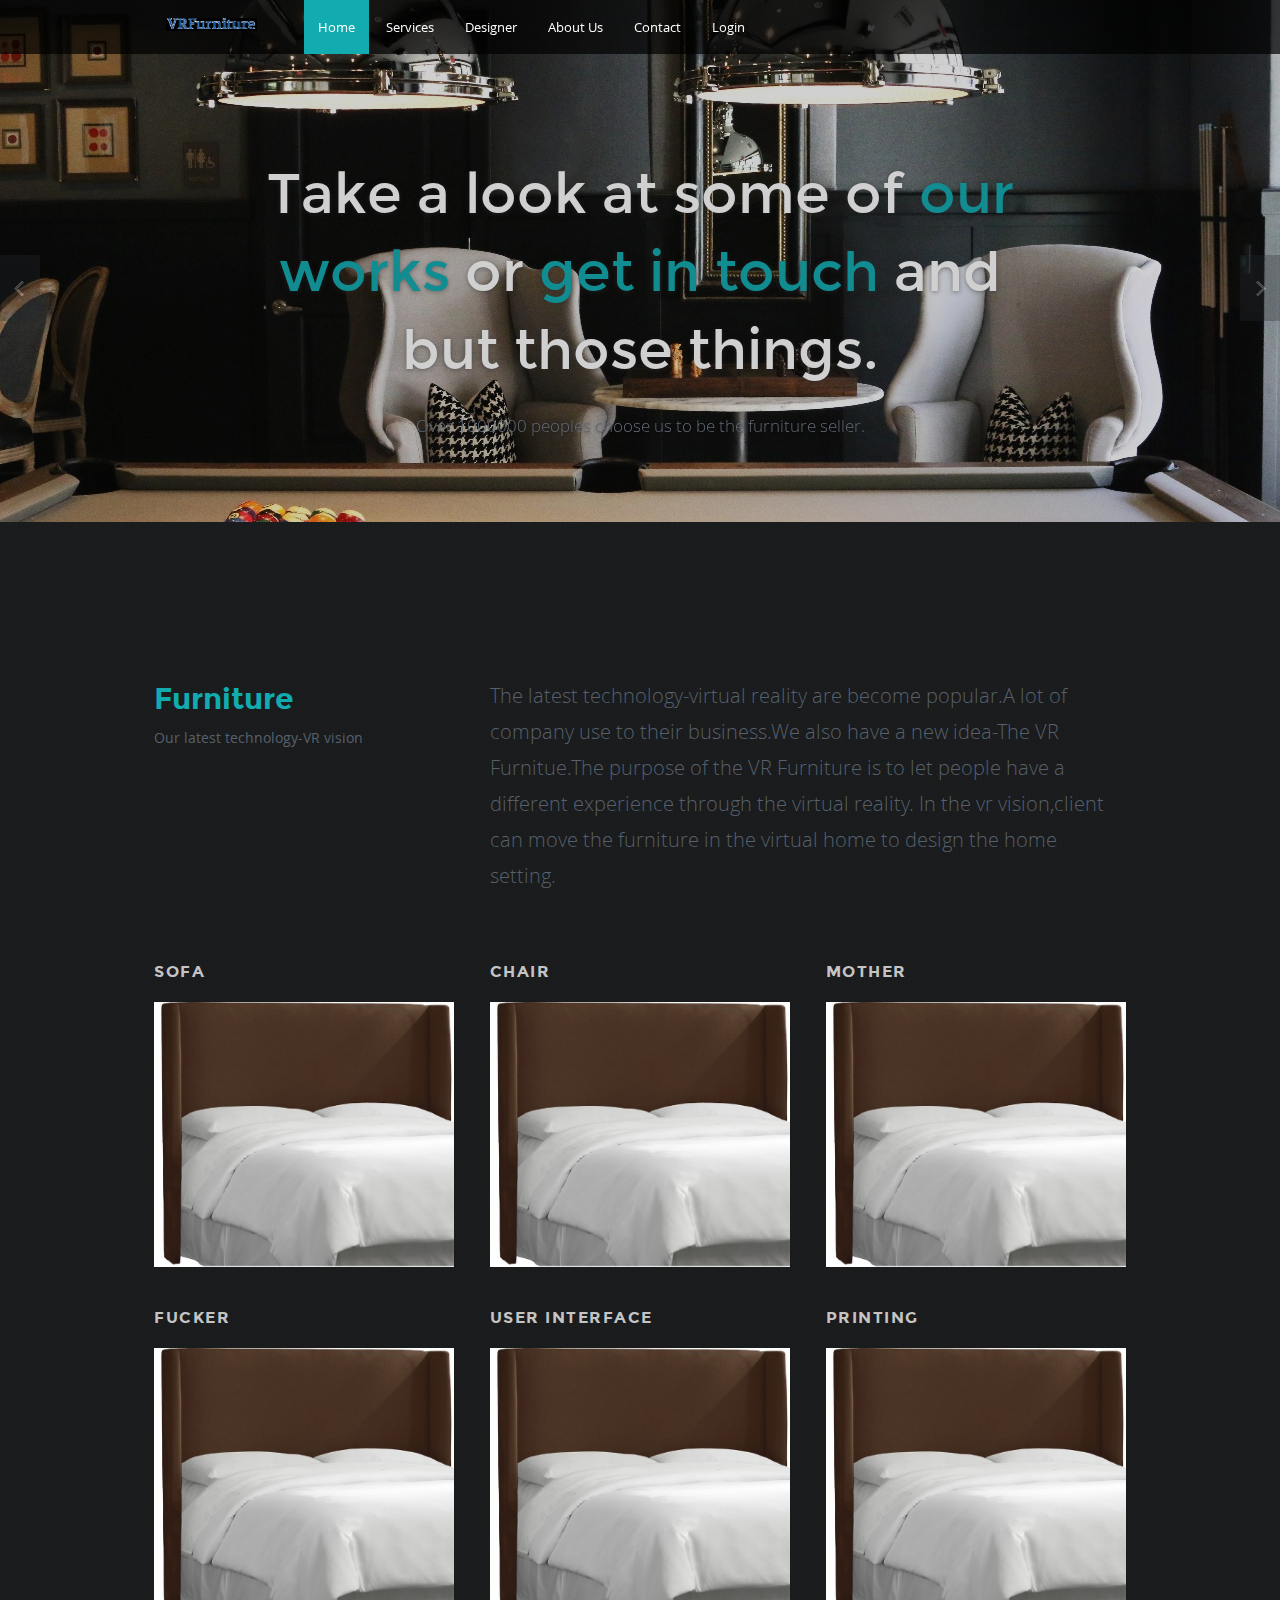
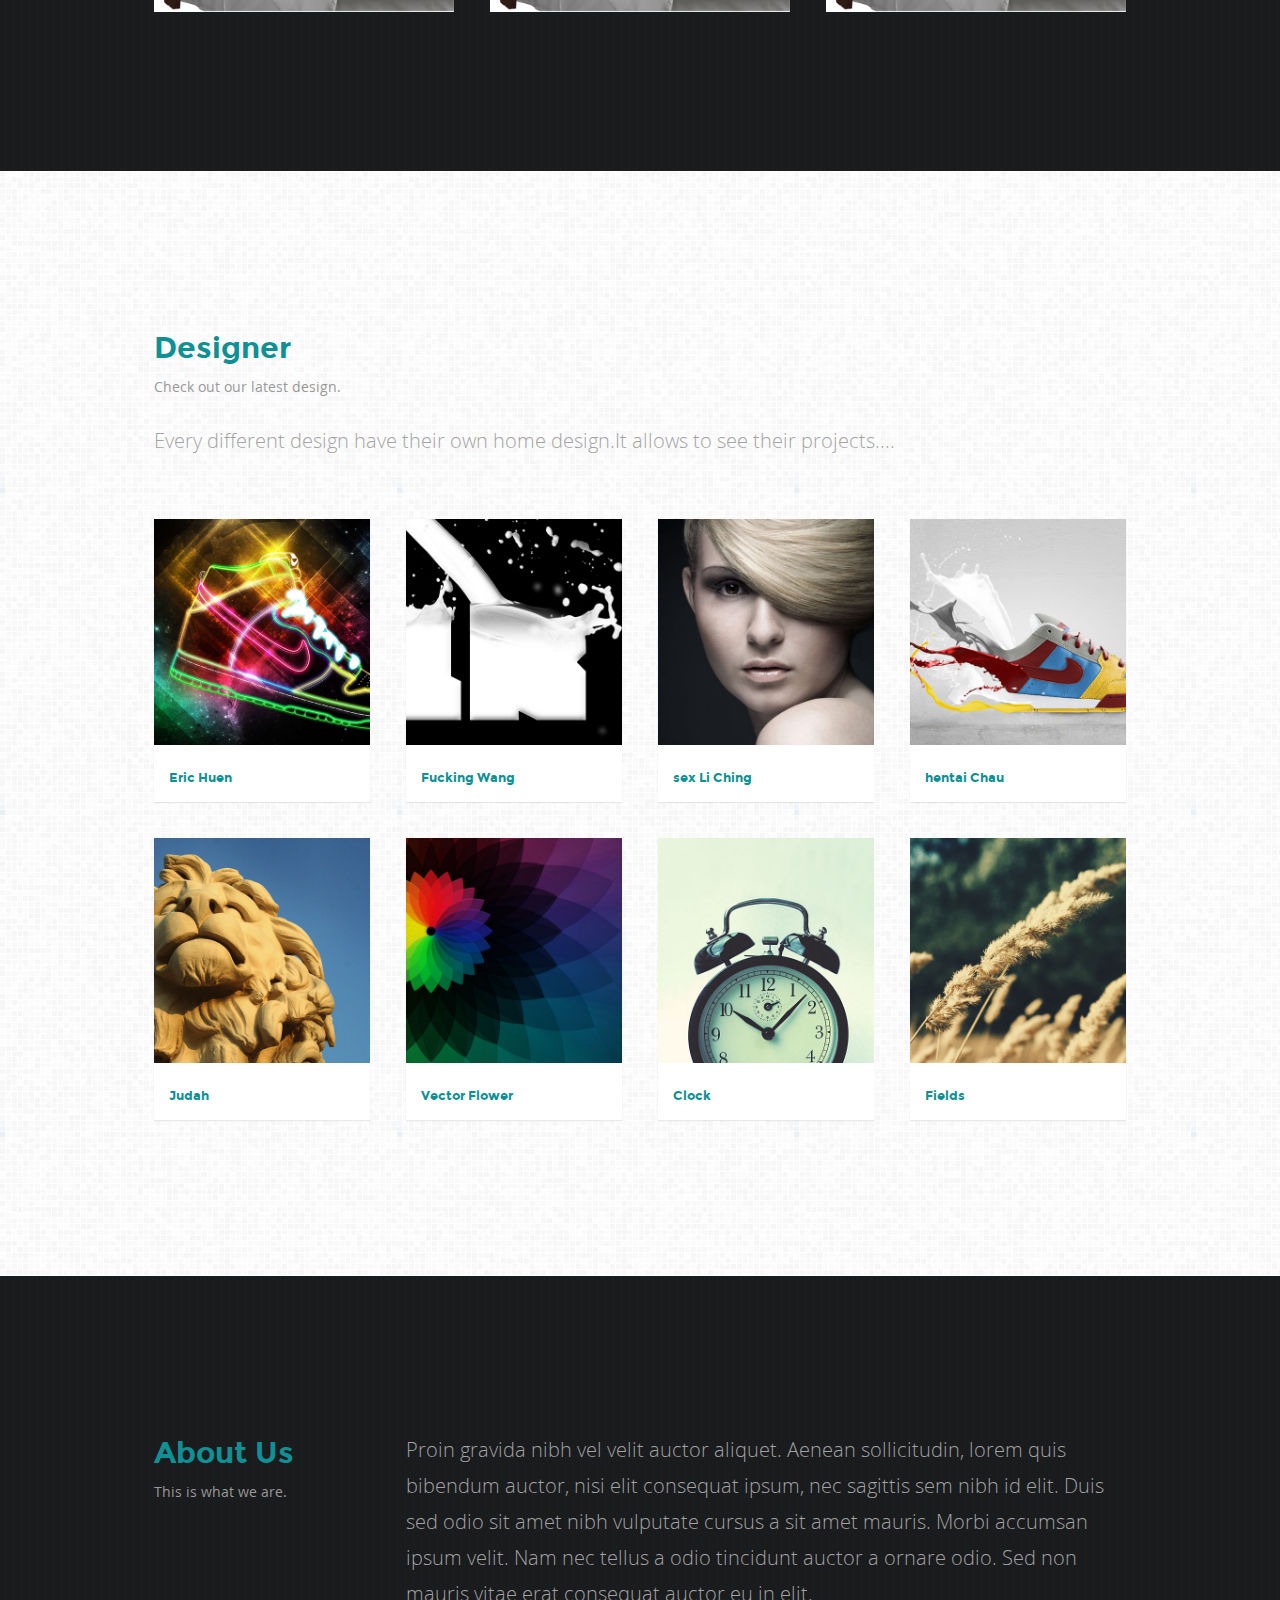
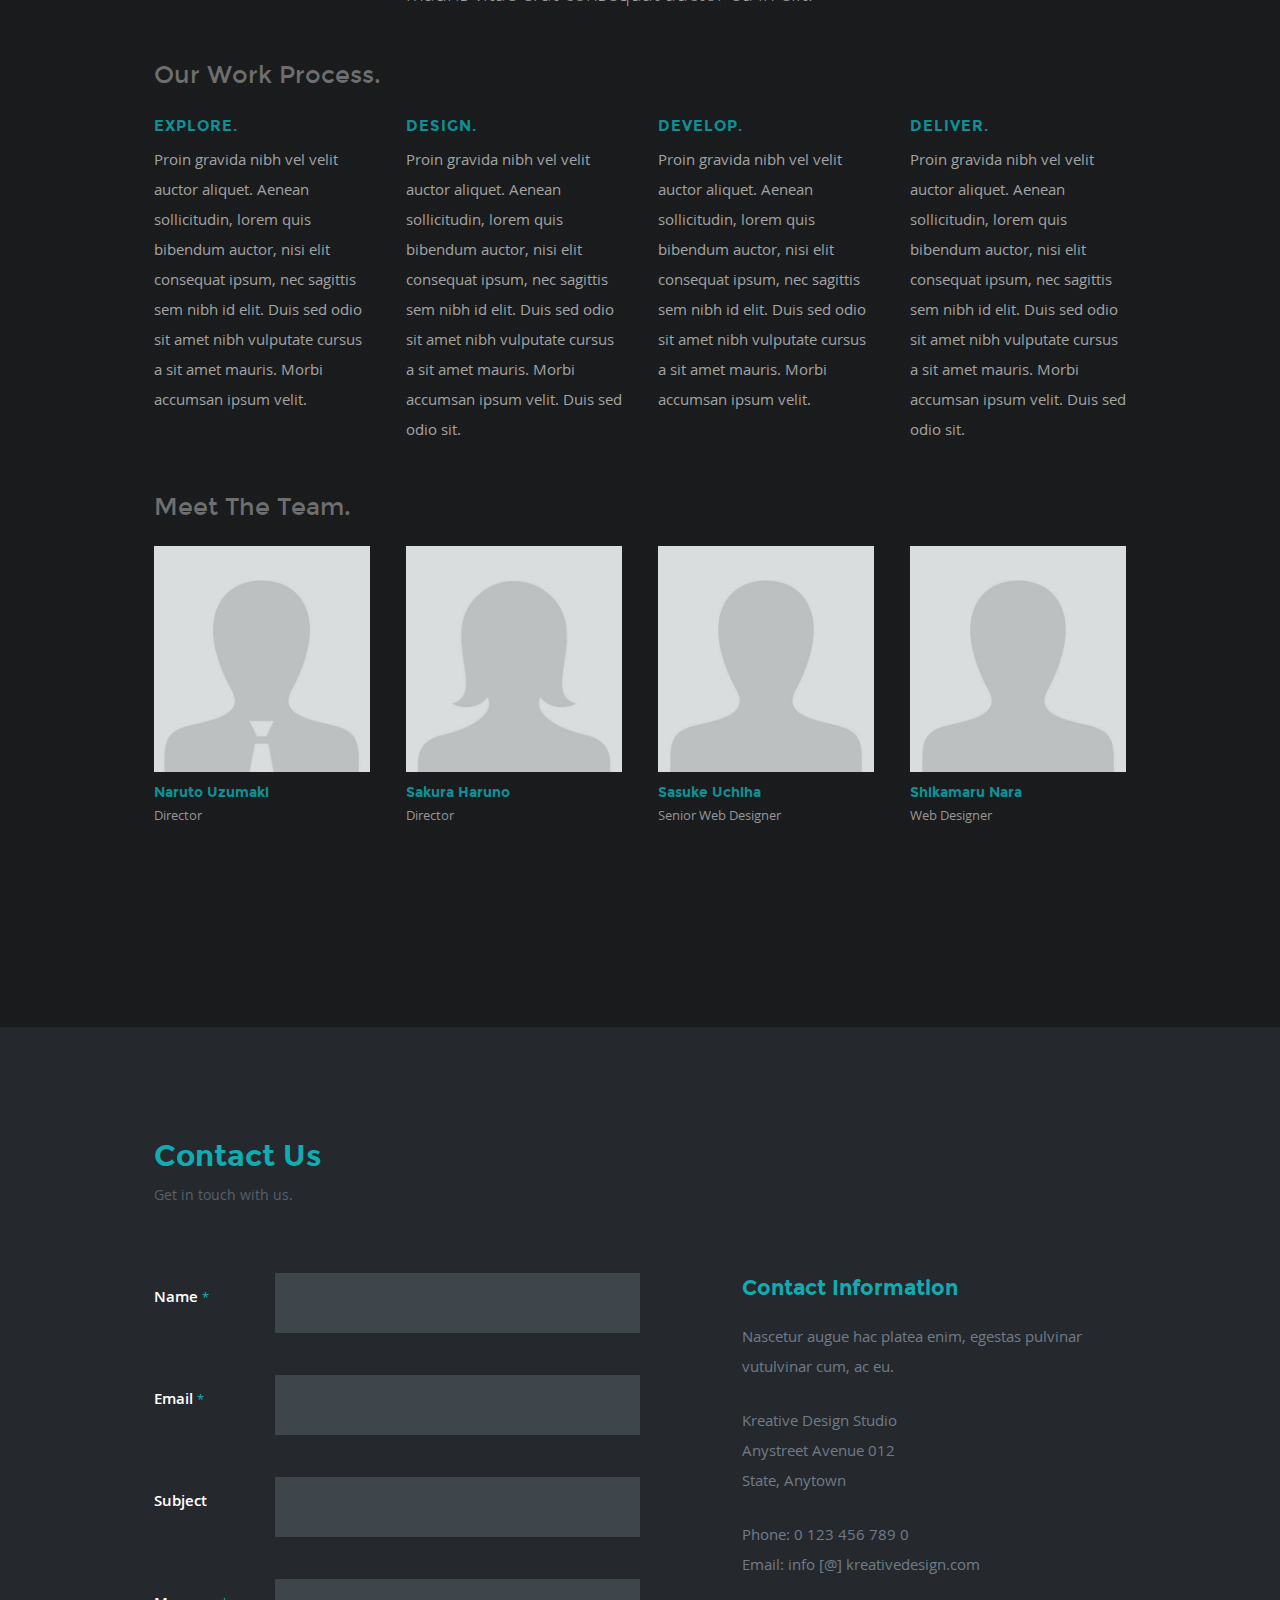
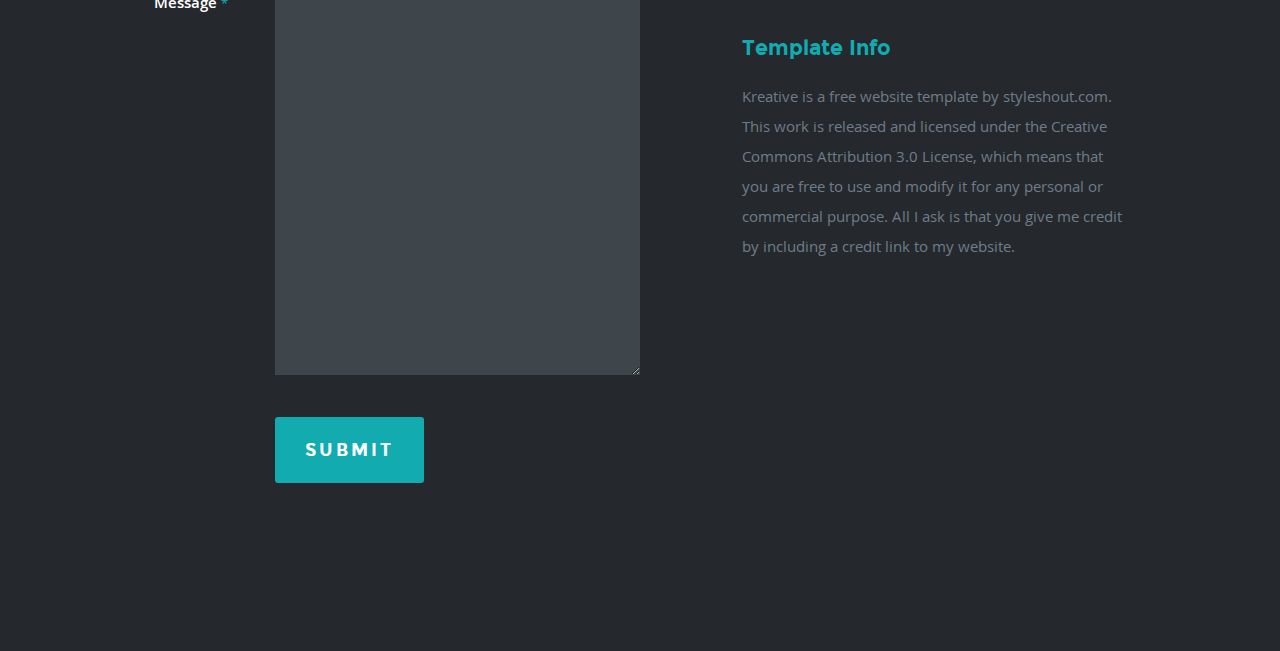
==== index.html @ 3b3b649c "index page" ====
<!DOCTYPE html>
<head>
<title>Kreative</title>
<meta charset="utf-8">
<meta name="viewport" content="width=device-width, initial-scale=1, maximum-scale=1">
<link rel="stylesheet" href="css/base.css">
<link rel="stylesheet" href="css/layout.css">
<link rel="shortcut icon" href="images/favicon.ico">
</head>
<body data-spy="scroll" data-target="#nav-wrap">
<header class="mobile">
  <div class="row">
    <div class="col full">
      <div class="logo"> <a href="#index"><img alt="" src="images/logo.png"></a> </div>
      <nav id="nav-wrap"> <a class="mobile-btn" href="#nav-wrap" title="Show navigation">Show navigation</a> <a class="mobile-btn" href="#" title="Hide navigation">Hide navigation</a>
        <ul id="nav" class="nav">
          <li><a href="#intro">Home</a></li>
          <li><a href="#services">Services</a></li>
          <li><a href="#portfolio">Designer</a></li>
          <li><a href="#about">About Us</a></li>
          <li><a href="#contact">Contact</a></li>
		  <li><a href="#logn">Login</a></li>
        </ul>
      </nav>
    </div>
  </div>
</header>
<section id="intro">
  <div id="intro-slider" class="flexslider">
    <ul class="slides">
      <!--<li>-->
        <!--<div class="row">-->
          <!--<div class="col full">-->
            <!--<div class="slider-text">-->
              <!--<h2>Hello, we are <span>kreative</span>. We specialize in branding, websites and photography.</h2>-->
              <!--<p>Aenean condimentum, lacus sit amet luctus lobortis, dolores et quas molestias excepturi enim tellus ultrices elit, amet consequat enim elit noneas sit amet luctu.</p>-->
            <!--</div>-->
          <!--</div>-->
        <!--</div>-->
      <!--</li>-->
      <li>
        <div class="row">
          <div class="col full">
            <div class="slider-text">
              <h2>Take a look at some of <a href="#portfolio">our works</a> or <a href="#contact">get in touch</a> and but those things.</h2>
              <p>Over 1000000 peoples choose us to be the furniture seller.</p>
            </div>
          </div>
        </div>
      </li>
    </ul>
  </div>
</section>
<section id="services">
  <div class="row section-head">
    <div class="col one-third">
      <h2>Furniture</h2>
      <p class="desc">Our latest technology-VR vision</p>
    </div>
    <div class="col two-thirds">
      <div class="intro">
        <p>The latest technology-virtual reality are become popular.A lot of company use to their business.We also have a new
		idea-The VR Furnitue.The purpose of the VR Furniture is to let people have a different experience through the virtual reality.
		In the vr vision,client can move the furniture in the virtual home to design the home setting.
		</p>
      </div>
    </div>
  </div>
  <div class="row">
    <div class="services-wrapper">
      <div class="col">
        <h2>Sofa</h2>
        <img src="test.png">
      </div>
      <div class="col">
        <h2>Chair</h2>
        <img src="test.png">
      </div>
      <div class="col m-first">
        <h2>Mother</h2>
        <img src="test.png">
      </div>
      <div class="col first">
        <h2>Fucker</h2>
        <img src="test.png">
      </div>
      <div class="col m-first">
        <h2>User Interface</h2>
        <img src="test.png">
      </div>
      <div class="col">
        <h2>Printing</h2>
        <img src="test.png">
      </div>
    </div>
  </div>
</section>
<section id="portfolio">
  <div class="row section-head">
    <div class="col full">
      <h2>Designer</h2>
      <p class="desc">Check out our latest design.</p>
      <p class="intro">Every different design have their own home design.It allows to see their projects.... 
	 </p>
    </div>
  </div>
  <div class="row">
    <div id="portfolio-wrapper">
      <div class="col portfolio-item">
        <div class="item-wrap"> <a href="#" data-reveal-id="modal-01"><img src="images/portfolio/cosmic-sneakers.jpg" alt=""></a>
          <div class="portfolio-item-meta">
            <h5><a href="#">Eric Huen</a></h5>
          </div>
        </div>
      </div>
      <div class="col portfolio-item">
        <div class="item-wrap"> <a href="#" data-reveal-id="modal-02"><img src="images/portfolio/milk-splash.jpg" alt=""></a>
          <div class="portfolio-item-meta">
            <h5><a href="#">Fucking Wang</a></h5>
          </div>
        </div>
      </div>
      <div class="col portfolio-item">
        <div class="item-wrap"> <a href="#" data-reveal-id="modal-03"><img src="images/portfolio/eve.jpg" alt=""></a>
          <div class="portfolio-item-meta">
            <h5><a href="#">sex Li Ching</a></h5>
          </div>
        </div>
      </div>
      <div class="col portfolio-item">
        <div class="item-wrap"> <a href="#" data-reveal-id="modal-04"><img src="images/portfolio/sneaker-splash.jpg" alt=""></a>
          <div class="portfolio-item-meta">
            <h5><a href="#">hentai Chau</a></h5>
          </div>
        </div>
      </div>
      <div class="col portfolio-item">
        <div class="item-wrap"> <a href="#" data-reveal-id="modal-05"><img src="images/portfolio/judah.jpg" alt=""></a>
          <div class="portfolio-item-meta">
            <h5><a href="#">Judah</a></h5>
          </div>
        </div>
      </div>
      <div class="col portfolio-item">
        <div class="item-wrap"> <a href="#" data-reveal-id="modal-06"><img src="images/portfolio/vector-flower.jpg" alt=""></a>
          <div class="portfolio-item-meta">
            <h5><a href="#">Vector Flower</a></h5>
          </div>
        </div>
      </div>
      <div class="col portfolio-item">
        <div class="item-wrap"> <a href="#" data-reveal-id="modal-07"><img src="images/portfolio/clock.jpg" alt=""></a>
          <div class="portfolio-item-meta">
            <h5><a href="#">Clock</a></h5>
          </div>
        </div>
      </div>
      <div class="col portfolio-item">
        <div class="item-wrap"> <a href="#" data-reveal-id="modal-08"><img src="images/portfolio/fields.jpg" alt=""></a>
          <div class="portfolio-item-meta">
            <h5><a href="#">Fields</a></h5>
          </div>
        </div>
      </div>
    </div>
  </div>
</section>

<section id="about">
  <div class="row section-head">
    <div class="col one-fourth">
      <h2>About Us</h2>
      <p class="desc">This is what we are.</p>
    </div>
    <div class="col three-fourths">
      <p class="intro">Proin gravida nibh vel velit auctor aliquet. Aenean sollicitudin, lorem quis bibendum auctor, nisi elit consequat ipsum, nec sagittis sem nibh id elit. Duis sed odio sit amet nibh vulputate cursus a sit amet mauris. Morbi accumsan ipsum velit. Nam nec tellus a odio tincidunt auctor a ornare odio. Sed non mauris vitae erat consequat auctor eu in elit. </p>
    </div>
  </div>
  <div class="row">
    <div class="col full">
      <h3>Our Work Process.</h3>
    </div>
  </div>
  <div class="row process-wrap">
    <div class="col">
      <h4>Explore.</h4>
      <p>Proin gravida nibh vel velit auctor aliquet. Aenean sollicitudin, lorem quis bibendum auctor, nisi elit consequat ipsum, nec sagittis sem nibh id elit. Duis sed odio sit amet nibh vulputate cursus a sit amet mauris. Morbi accumsan ipsum velit.</p>
    </div>
    <div class="col">
      <h4>Design.</h4>
      <p>Proin gravida nibh vel velit auctor aliquet. Aenean sollicitudin, lorem quis bibendum auctor, nisi elit consequat ipsum, nec sagittis sem nibh id elit. Duis sed odio sit amet nibh vulputate cursus a sit amet mauris. Morbi accumsan ipsum velit. Duis sed odio sit. </p>
    </div>
    <div class="col m-first">
      <h4>Develop.</h4>
      <p>Proin gravida nibh vel velit auctor aliquet. Aenean sollicitudin, lorem quis bibendum auctor, nisi elit consequat ipsum, nec sagittis sem nibh id elit. Duis sed odio sit amet nibh vulputate cursus a sit amet mauris. Morbi accumsan ipsum velit.</p>
    </div>
    <div class="col">
      <h4>Deliver.</h4>
      <p>Proin gravida nibh vel velit auctor aliquet. Aenean sollicitudin, lorem quis bibendum auctor, nisi elit consequat ipsum, nec sagittis sem nibh id elit. Duis sed odio sit amet nibh vulputate cursus a sit amet mauris. Morbi accumsan ipsum velit. Duis sed odio sit. </p>
    </div>
  </div>
  <div class="row">
    <div class="col full">
      <h3>Meet The Team.</h3>
    </div>
  </div>
  <div class="row team-wrap">
    <div class="col one-fourth"> <img src="images/team/team-img-01.jpg" alt="">
      <div class"member-name">
        <h5>Naruto Uzumaki</h5>
        <span>Director</span> </div>
     <!-- <ul class="member-social">
        <li><a href="#"><i class="icon-facebook"></i></a></li>
        <li><a href="#"><i class="icon-twitter"></i></a></li>
        <li><a href="#"><i class="icon-google-plus-sign"></i></a></li>
        <li><a href="#"><i class="icon-linkedin"></i></a></li>
        <li><a href="#"><i class="icon-skype"></i></a></li>
      </ul>!-->
    </div>
    <div class="col one-fourth"> <img src="images/team/team-img-02.jpg" alt="">
      <div class"member-name">
        <h5>Sakura Haruno</h5>
        <span>Director</span> </div>
    <!--  <ul class="member-social">
        <li><a href="#"><i class="icon-facebook"></i></a></li>
        <li><a href="#"><i class="icon-twitter"></i></a></li>
        <li><a href="#"><i class="icon-google-plus-sign"></i></a></li>
        <li><a href="#"><i class="icon-linkedin"></i></a></li>
        <li><a href="#"><i class="icon-skype"></i></a></li>
      </ul>!-->
    </div>
    <div class="col one-fourth"> <img src="images/team/team-img-03.jpg" alt="">
      <div class"member-name">
        <h5>Sasuke Uchiha</h5>
        <span>Senior Web Designer</span> </div>
    <!-- <ul class="member-social">
        <li><a href="#"><i class="icon-facebook"></i></a></li>
        <li><a href="#"><i class="icon-twitter"></i></a></li>
        <li><a href="#"><i class="icon-google-plus-sign"></i></a></li>
        <li><a href="#"><i class="icon-linkedin"></i></a></li>
        <li><a href="#"><i class="icon-skype"></i></a></li>
      </ul>!-->
    </div>
    <div class="col one-fourth"> <img src="images/team/team-img-03.jpg" alt="">
      <div class"member-name">
        <h5>Shikamaru Nara</h5>
        <span>Web Designer</span> </div>
     <!-- <ul class="member-social">
        <li><a href="#"><i class="icon-facebook"></i></a></li>
        <li><a href="#"><i class="icon-twitter"></i></a></li>
        <li><a href="#"><i class="icon-google-plus-sign"></i></a></li>
        <li><a href="#"><i class="icon-linkedin"></i></a></li>
        <li><a href="#"><i class="icon-skype"></i></a></li>
      </ul>!-->
    </div>
  </div>
 <!-- <div class="row">
    <div class="col full section-head">
      <h2>Testimonials</h2>
      <p class="desc">What our clients are saying.</p>
    </div>
  </div>
  <div class="row testimonials">
    <div class="col half">
      <div class="client-author"> <img src="images/client-img.png" alt="">
        <div class="name">
          <p>John Doe<span>Designer</span></p>
        </div>
      </div>
      <div class="client-cite">
        <p>Phasellus - ut augue at sapien bibendum bibendum amet magna. Aenean condimentum, lacus sit amet luctus lobortis, enim tellus ultrices elit, amet consequat enim elit noneas.</p>
      </div>
    </div>
    <div class="col half">
      <div class="client-author"> <img src="images/client-img.png" alt="">
        <div class="name">
          <p>Michael Smith<span>CEO</span></p>
        </div>
      </div>
      <div class="client-cite">
        <p>Nascetur augue hac platea enim, egestas pulvinar vut. Pulvinar cum, ac eu, tristie acus duis in dictumst non integer. Elit, sed scelerisque odio tortor, sed platea dis. Aenean condimentum, lacus sit amet luctus lobortis, enim tellus ultrices elit.</p>
      </div>
    </div>
  </div>!-->
</section>

<section id="contact">
  <div class="row section-head">
    <div class="col full">
      <h2>Contact Us</h2>
      <p class="desc">Get in touch with us.</p>
    </div>
  </div>
  <div class="row">
    <div class="col g-7">
      <form name="contactForm" id="contactForm" method="post" action="#">
        <fieldset>
          <div>
            <label for="contactName">Name <span class="required">*</span></label>
            <input name="contactName" type="text" id="contactName" size="35" value="">
          </div>
          <div>
            <label for="contactEmail">Email <span class="required">*</span></label>
            <input name="contactEmail" type="text" id="contactEmail" size="35" value="">
          </div>
          <div>
            <label for="contactSubject">Subject</label>
            <input name="contactSubject" type="text" id="contactSubject" size="35" value="">
          </div>
          <div>
            <label  for="contactMessage">Message <span class="required">*</span></label>
            <textarea name="contactMessage"  id="contactMessage" rows="15" cols="50"></textarea>
          </div>
          <div>
            <button class="submit">Submit</button>
            <span id="image-loader"> <img src="images/loader.gif" alt=""> </span> </div>
        </fieldset>
      </form>
      <div id="message-warning"></div>
      <div id="message-success"> <i class="icon-ok"></i>Your message was sent, thank you!<br>
      </div>
    </div>
    <aside class="col g-5">
      <h3>Contact Information</h3>
      <p>Nascetur augue hac platea enim, egestas pulvinar vutulvinar cum, ac eu.</p>
      <p> Kreative Design Studio <br>
        Anystreet Avenue 012 <br>
        State, Anytown </p>
      <p> Phone: 0 123 456 789 0 <br>
        Email: info [@] kreativedesign.com </p>
      <br>
      <h3>Template Info</h3>
      <p>Kreative is a free website template by styleshout.com. This work is released and licensed under the Creative Commons Attribution 3.0 License, which means that you are free to use and modify it for any personal or commercial purpose. All I ask is that you give me credit by including a credit link to my website. </p>
    </aside>
  </div>
</section>
<!--<footer>
  <div class="row">
    <div class="col g-7">
      <ul class="copyright">
        <li>Copyright &copy; 2045 Kreative</li>
        <li>Design by <a href="http://www.styleshout.com/">Styleshout</a></li>
      </ul>
    </div>
    <div class="col g-5 pull-right">
      <ul class="social-links">
        <li><a href="#"><i class="icon-facebook"></i></a></li>
        <li><a href="#"><i class="icon-twitter"></i></a></li>
        <li><a href="#"><i class="icon-google-plus-sign"></i></a></li>
        <li><a href="#"><i class="icon-linkedin"></i></a></li>
        <li><a href="#"><i class="icon-skype"></i></a></li>
        <li><a href="#"><i class="icon-rss-sign"></i></a></li>
      </ul>
    </div>
  </div>
</footer>!-->
<script src="js/jquery-1.10.2.min.js"></script>
<script src="js/jquery-migrate-1.2.1.min.js"></script>
<script src="js/scrollspy.js"></script>
<script src="js/jquery.flexslider.js"></script>
<script src="js/jquery.reveal.js"></script>
<script src="http://maps.google.com/maps/api/js?sensor=true"></script>
<script src="js/gmaps.js"></script>
<script src="js/init.js"></script>
<script src="js/smoothscrolling.js"></script>
</body>
</html>
---- css/base.css ----
/*
=====================================================================
*   Kreative v1.0 Base Stylesheet
*   url: styleshout.com
*   09-26-2013
=====================================================================

TOC:
a. Webfonts and Icon fonts
b. Reset
c. Default Styles
   1. Basic
   2. Typography
   3. Links
   4. Images
   5. Buttons
   6. Forms
d. Grid
e. Others
   1. Clearing
   2. Misc

=====================================================================  */

/* ------------------------------------------------------------------ */
/* a. Webfonts and Icon fonts
 ------------------------------------------------------------------ */

@import url("fonts.css");
@import url("font-awesome/css/font-awesome.min.css");

/* ------------------------------------------------------------------
/* b. Reset
      Adapted from:
      Normalize.css - https://github.com/necolas/normalize.css/
      HTML5 Doctor Reset - html5doctor.com/html-5-reset-stylesheet/
/* ------------------------------------------------------------------ */

html, body, div, span, object, iframe,
h1, h2, h3, h4, h5, h6, p, blockquote, pre,
abbr, address, cite, code,
del, dfn, em, img, ins, kbd, q, samp,
small, strong, sub, sup, var,
b, i,
dl, dt, dd, ol, ul, li,
fieldset, form, label, legend,
table, caption, tbody, tfoot, thead, tr, th, td,
article, aside, canvas, details, figcaption, figure,
footer, header, hgroup, menu, nav, section, summary,
time, mark, audio, video {
   margin: 0;
   padding: 0;
   border: 0;
   outline: 0;
   font-size: 100%;
   vertical-align: baseline;
   background: transparent;
}

article,aside,details,figcaption,figure,
footer,header,hgroup,menu,nav,section {
   display: block;
}

audio,
canvas,
video {
   display: inline-block;
}

audio:not([controls]) {
   display: none;
   height: 0;
}

[hidden] { display: none; }

code, kbd, pre, samp {
   font-family: monospace, serif;
   font-size: 1em;
}

pre {
   white-space: pre;
   white-space: pre-wrap;
   word-wrap: break-word;
}

blockquote, q { quotes: &#8220 &#8220; }

blockquote:before, blockquote:after,
q:before, q:after {
   content: '';
   content: none;
}

ins {
   background-color: #ff9;
   color: #000;
   text-decoration: none;
}

mark {
   background-color: #A7F4F6;
   color: #555;
}

del { text-decoration: line-through; }

abbr[title], dfn[title] {
   border-bottom: 1px dotted;
   cursor: help;
}

table {
   border-collapse: collapse;
   border-spacing: 0;
}


/* ------------------------------------------------------------------ */
/* c. Default Styles
      Adapted from:
      Skeleton CSS Framework - http://www.getskeleton.com/
      Typeplate Typographic Starter Kit - http://typeplate.com/
/* ------------------------------------------------------------------ */

/*  1. Basic  ------------------------------------------------------- */

*,
*:before,
*:after {
   -moz-box-sizing: border-box;
   -webkit-box-sizing: border-box;
   box-sizing: border-box;
}

body {
   background: #151719 /*url(../images/bg.png)*/;
	font: 15px/30px opensans-regular, sans-serif;
	color: #838C95;
   -webkit-font-smoothing: antialiased; /* Fix for webkit rendering */
	-webkit-text-size-adjust: 100%;
}

/*  2. Typography
       Vertical rhythm with leading derived from 6
--------------------------------------------------------------------- */

h1, h2, h3, h4, h5, h6 {
   color: #313131;
	font-family: montserrat-regular, sans-serif;
}
h1 a, h2 a, h3 a, h4 a, h5 a, h6 a { font-weight: inherit; }
h1 { font-size: 42px; line-height: 48px; margin-bottom: 12px;}
h2 { font-size: 30px; line-height: 42px; margin-bottom: 6px; }
h3 { font-size: 24px; line-height: 30px; margin-bottom: 12px; }
h4 { font-size: 21px; line-height: 30px; margin-bottom: 6px; }
h5 { font-size: 18px; line-height: 30px; }
h6 { font-size: 14px; line-height: 30px; }
.subheader { }

p { margin: 0 0 24px 0; }
p img { margin: 0; }
p.lead { font: 20px/36px opensans-light, sans-serif; }

/* for 'em' and 'strong' tags, font-size and line-height should be same with
the body tag due to rendering problems on some browsers*/
em { font: 15px/30px opensans-italic, sans-serif; }
strong, b { font: 15px/30px opensans-bold, sans-serif; }
small { font-size: 11px; line-height: inherit; }

/*	Blockquotes */
blockquote {
   margin: 30px 0px;
   padding-left: 40px;
   position: relative;
}
blockquote:before {
   content: "\201C";
   opacity: 0.45;
   font-size: 80px;
   line-height: 0px;
   margin: 0;
   font-family: arial, sans-serif;

   position: absolute;
   top:  30px;
	left: 0;
}
blockquote p {
   font-family: georgia, serif;
   font-style: italic;
   padding: 0;
   font-size: 18px;
   line-height: 30px;
}
blockquote cite {
   display: block;
   font-size: 12px;
   font-style: normal;
   line-height: 18px;
}
blockquote cite:before { content: "\2014 \0020"; }
blockquote cite a,
blockquote cite a:visited { color: #8B9798; border: none }

/* ---------------------------------------------------------------------
/*  Pull Quotes Markup
/*
    <aside class="pull-quote">
		<blockquote>
			<p></p>
		</blockquote>
	 </aside>
/*
/* --------------------------------------------------------------------- */
.pull-quote {
   position: relative;
	padding: 18px 30px 18px 0px;
}
.pull-quote:before,
.pull-quote:after {
	height: 1em;
	opacity: 0.45;
	position: absolute;
	font-size: 80px;
   font-family: Arial, Sans-Serif;
}
.pull-quote:before {
	content: "\201C";
	top:  33px;
	left: 0;
}
.pull-quote:after {
	content: '\201D';
	bottom: -33px;
	right: 0;
}
.pull-quote blockquote {
   margin: 0;
}
.pull-quote blockquote:before {
   content: none;
}

/* Abbreviations */
abbr {
   font-family: opensans-bold, sans-serif;
	font-variant: small-caps;
	text-transform: lowercase;
   letter-spacing: .5px;
	color: gray;
}
abbr:hover { cursor: help; }

/* drop cap */
.drop-cap:first-letter {
	float: left;
	margin: 0;
	padding: 14px 6px 0 0;
	font-size: 84px;
	font-family: /* Copperplate */ montserrat-bold, sans-serif;
   line-height: 60px;
	text-indent: 0;
	background: transparent;
	color: inherit;
}

hr { border: solid #E0E0E0; border-width: 1px 0 0; clear: both; margin: 11px 0 30px; height: 0; }


/*  3. Links  ------------------------------------------------------- */

a, a:visited {
text-decoration: none;
outline: 0;
color:#11ABB0;

-webkit-transition:color .3s ease-in-out;
-moz-transition:color .3s ease-in-out;
-o-transition:color .3s ease-in-out;
transition:color .3s ease-in-out;

}

a:hover, a:focus { color:#333; }
p a, p a:visited { line-height: inherit; }


/*  4. List  --------------------------------------------------------- */

ul, ol { margin-bottom: 24px; margin-top: 12px; }
ul { list-style: none outside; }
ol { list-style: decimal; }
ol, ul.square, ul.circle, ul.disc { margin-left: 30px; }
ul.square { list-style: square outside; }
ul.circle { list-style: circle outside; }
ul.disc { list-style: disc outside; }
ul ul, ul ol,
ol ol, ol ul { margin: 6px 0 6px 30px; }
ul ul li, ul ol li,
ol ol li, ol ul li { margin-bottom: 6px; }
li { line-height: 18px; margin-bottom: 12px; }
ul.large li { }
li p { }

/* ---------------------------------------------------------------------
/*  Stats Tab Markup

    <ul class="stats-tabs">
		<li><a href="#">[value]<b>[name]</b></a></li>
	 </ul>

    Extend this object into your markup.
/*
/* --------------------------------------------------------------------- */
.stats-tabs {
   padding: 0;
   margin: 24px 0;
}
.stats-tabs li {
	display: inline-block;
	margin: 0 10px 18px 0;
	padding: 0 10px 0 0;
	border-right: 1px solid #ccc;
}
.stats-tabs li:last-child {
	margin: 0;
	padding: 0;
	border: none;
}
.stats-tabs li a {
	display: inline-block;
	font-size: 24px;
	font-family: montserrat-bold, sans-serif;
   border: none;
   color: #444;
}
.stats-tabs li a:hover {
   color:#11ABB0;
}
.stats-tabs li a b {
	display: block;
	margin: 6px 0 0 0;
	font-size: 13px;
	font-family: opensans-light, sans-serif;
   color: #8B9798;
}

/* definition list */
dl { margin: 12px 0; }
dt { margin: 0; color:#11ABB0; }
dd { margin: 0 0 0 20px; }

/* Lining Definition Style Markup */
.lining dt,
.lining dd {
	display: inline;
	margin: 0;
}
.lining dt + dt:before,
.lining dd + dt:before {
	content: "\A";
	white-space: pre;
}
.lining dd + dd:before {
	content: ", ";
}
.lining dd:before {
	content: ": ";
	margin-left: -0.2em;
}

/* Dictionary Definition Style Markup */
.dictionary-style dt {
	display: inline;
	counter-reset: definitions;
}
.dictionary-style dt + dt:before {
	content: ", ";
	margin-left: -0.2em;
}
.dictionary-style dd {
	display: block;
	counter-increment: definitions;
}
.dictionary-style dd:before {
	content: counter(definitions, decimal) ". ";
}

/* Pagination */
.pagination {
	margin: 36px auto;
   text-align: center;
}
.pagination ul li {
   display: inline-block;
   margin: 0;
   padding: 0;
}
.pagination .page-numbers {
   font: 15px/18px opensans-bold, sans-serif;
   display: inline-block;
	padding: 6px 10px;
   margin-right: 3px;
   margin-bottom: 6px;
	color: #6E757C;
	background-color: #E6E8EB;

	-webkit-transition: all 200ms ease-in-out;
	-moz-transition: all 200ms ease-in-out;
	-o-transition: all 200ms ease-in-out;
	-ms-transition: all 200ms ease-in-out;
	transition: all 200ms ease-in-out;

   -moz-border-radius: 3px;
   -webkit-border-radius: 3px;
   -khtml-border-radius: 3px;
	border-radius: 3px;
}
.pagination .page-numbers:hover {
   background: #838A91;
   color: #fff;
}
.pagination .current,
.pagination .current:hover {
	background-color: #11ABB0;
   color: #fff;
}
.pagination .inactive,
.pagination .inactive:hover {
   background-color: #E6E8EB;
	color: #A9ADB2;
}
.pagination .prev, .pagination .next {}

/*  5. Images  --------------------------------------------------------- */

img {
   max-width: 100%;
   height: auto;
}

img.pull-right { margin: 12px 0px 0px 18px; }
img.pull-left { margin: 12px 18px 0px 0px; }

/*  6. Buttons  --------------------------------------------------------- */

.button,
.button:visited,
button,
input[type="submit"],
input[type="reset"],
input[type="button"] {
   font: 16px/30px montserrat-bold, sans-serif;
   background: #11ABB0;
   display: inline-block;
	text-decoration: none;
   letter-spacing: 0;
   color: #fff;
	padding: 18px 18px;
	margin-bottom: 18px;
   border: none;
   cursor: pointer;
   height: auto;

    -webkit-transition: all .2s ease-in-out;
	-moz-transition: all .2s ease-in-out;
	-o-transition: all .2s ease-in-out;
	-ms-transition: all .2s ease-in-out;
	transition: all .2s ease-in-out;

   -moz-border-radius: 3px;
   -webkit-border-radius: 3px;
   -khtml-border-radius: 3px;
   border-radius: 3px;
}

.button:hover,
button:hover,
input[type="submit"]:hover,
input[type="reset"]:hover,
input[type="button"]:hover {
   background: #3d4145;
   color: #fff;
}

.button:active,
button:active,
input[type="submit"]:active,
input[type="reset"]:active,
input[type="button"]:active {
   background: #3d4145;
   color: #fff;
}

.button.full-width,
button.full-width,
input[type="submit"].full-width,
input[type="reset"].full-width,
input[type="button"].full-width {
	width: 100%;
	padding-left: 0 !important;
	padding-right: 0 !important;
	text-align: center;
}

/* Fix for odd Mozilla border & padding issues */
button::-moz-focus-inner,
input::-moz-focus-inner {
    border: 0;
    padding: 0;
}


/*  7. Forms  --------------------------------------------------------- */

form { margin-bottom: 24px; }
fieldset { margin-bottom: 24px; }

input[type="text"],
input[type="password"],
input[type="email"],
textarea,
select {
  	display: block;
   padding: 18px 18px;
   margin: 0 0 24px 0;
   border: 0;
   outline: none;
   vertical-align: middle;
   min-width: 250px;
	max-width: 100%;
   font-size: 15px;
   line-height: 24px;
	color: #738182;
	background: #CFD4D8;
}

/* select { padding: 0;
   width: 220px;
   } */

input[type="text"]:focus,
input[type="password"]:focus,
input[type="email"]:focus,
textarea:focus {
   color: #fff;
	background-color: #3d4145;
}

textarea { min-height: 180px; }

label,
legend {
   font: 14px/24px opensans-bold, sans-serif;
	margin: 12px 0;
   color: #3d4145;
   display: block;
}

input[type="checkbox"],
input[type="radio"] {
   font-size: 15px;
   color: #737373;
}

input[type="checkbox"] { display: inline; }

label span,
legend span {
	color: #8B9798;
   font: 14px/24px opensans-regular, sans-serif;
}

/* ------------------------------------------------------------------ */
/* d. Grid

   A simple, lightweight responsive grid.
   columns = 48px, gutter = 36px.
/* ------------------------------------------------------------------ */

/* desktop
--------------------------------------------------------------- */

.row {
   max-width: 1008px;
   margin: 0 auto;

   -moz-box-sizing: border-box;
   -webkit-box-sizing: border-box;
   box-sizing: border-box;
}
.narrow .row { max-width: 976px; }
/* fixed width for IE8 */
.ie .row { width: 1008px ; }

.row .row { width: auto; max-width: 100% }

.col {
   position: relative;
   padding: 0 18px;
   float: left;
}

/* row clearing */
.row:before,
.row:after {
    content: " ";
    display: table;
}
.row:after {
    clear: both;
}
/* For IE 6/7 (trigger hasLayout) */
.row { *zoom: 1; }


/* removed gutters */
.row.collapsed .col,
col.collapsed { padding: 0; }

/* removed nested columns paddings */
.col .col:first-child { padding-left: 0; }
.col .col:last-child { padding-right: 0; }
/* If you'll be using IE8, use class ".last" in nested comlumns.
   ":last-child" is not supported in IE8 */
.ie .row .row .last { padding-right: 0; }

/* column widths */
.row .one-twelfth,     .row .g-1     { width: 8.33333%; }
.row .one-sixth,       .row .g-2     { width: 16.66667%; }
.row .one-fourth,      .row .g-3     { width: 25%; }
.row .one-third,       .row .g-4     { width: 33.33333%; }
.row .five-twelfths,   .row .g-5     { width: 41.66667%; }
.row .half,            .row .g-6     { width: 50%; }
.row .seven-twelfths,  .row .g-7     { width: 58.33333%; }
.row .two-thirds,      .row .g-8     { width: 66.66667%; }
.row .three-fourths,   .row .g-9     { width: 75%; }
.row .five-sixths,     .row .g-10    { width: 83.33333%; }
.row .eleven-twelfths, .row .g-11    { width: 91.66667%; }
.row .full,            .row .g-12    { width: 100%; }

/* Offsets */
.row .offset-1    { margin-left: 8.33333%; }
.row .offset-2    { margin-left: 16.66667%; }
.row .offset-3    { margin-left: 25%; }
.row .offset-4    { margin-left: 33.33333%; }
.row .offset-5    { margin-left: 41.66667%; }
.row .offset-6    { margin-left: 50%; }
.row .offset-7    { margin-left: 58.33333%; }
.row .offset-8    { margin-left: 66.66667%; }
.row .offset-9    { margin-left: 75%; }
.row .offset-10   { margin-left: 83.33333%; }
.row .offset-11   { margin-left: 91.66667%; }


/* smaller screens
--------------------------------------------------------------- */
@media only screen and (max-width: 800px) {

   /*.col { padding: 0 15px; } */

}

/* mobile wide
--------------------------------------------------------------- */
@media only screen and (max-width: 767px) {

   .row {
	   width: 460px;
	   margin: 0 auto;
      padding: 0;
	}
   .col {
	   width: 100% !important;
	   float: none;
	   margin-left: 0;
	   margin-right: 0;
      padding: 0 20px;
    }
    /* for nested columns */
   .col .row { width: 100%; }
   .col .row .col { padding: 0; }

   /* Offsets */
   .row .offset-1    { margin-left: 0%; }
   .row .offset-2    { margin-left: 0%; }
   .row .offset-3    { margin-left: 0%; }
   .row .offset-4    { margin-left: 0%; }
   .row .offset-5    { margin-left: 0%; }
   .row .offset-6    { margin-left: 0%; }
   .row .offset-7    { margin-left: 0%; }
   .row .offset-8    { margin-left: 0%; }
   .row .offset-9    { margin-left: 0%; }
   .row .offset-10   { margin-left: 0%; }
   .row .offset-11   { margin-left: 0%; }
}

/* mobile narrow
--------------------------------------------------------------- */
@media only screen and (max-width: 460px) {

   .row { width: 100%; }

}

/* larger screens
--------------------------------------------------------------- */
@media screen and (min-width: 1200px) {

   .wide .row { max-width: 1180px; }
   .wide .col { padding: 0 20px; }

}


/* ------------------------------------------------------------------ */
/* e. Others
/* ------------------------------------------------------------------ */

/*  1. Clearing
    (http://nicolasgallagher.com/micro-clearfix-hack/
--------------------------------------------------------------------- */

.cf:before,
.cf:after {
    content: " ";
    display: table;
}
.cf:after {
    clear: both;
}

/* For IE 6/7 (trigger hasLayout) */
.cf { *zoom: 1; }

/*  2. Misc -------------------------------------------------------- */

.remove-bottom { margin-bottom: 0 !important; }
.half-bottom { margin-bottom: 12px !important; }
.add-bottom { margin-bottom: 24px !important; }
.no-border { border: none; }

.align-center { text-align: center; }
.align-left   { text-align: left; }
.align-right  { text-align: right; }
.pull-left    { float: left; }
.pull-right   { float: right; }
---- css/layout.css ----
/*
=====================================================================
*   Kreative v1.0 Layout Stylesheet
*   url: styleshout.com
*   09-26-2013
=====================================================================

   TOC:
   a. Common Styles
   b. Header Styles
   c. Intro Section
   d. Services
   e. Postfolio
   f. Journal
   g. About
   h. Map
   i. Contact
   j. Blog Post
   k. Blog Entries
   l. Footer Styles
   m. Media Queries

===================================================================== */


/* ================================================================== */

/* a. Common Styles

/* ================================================================== */

.section-head h2 { font: 30px/42px montserrat-bold, sans-serif; }
.desc { font: 14px/24px opensans-regular, sans-serif; }
.intro { font: 20px/36px opensans-light, sans-serif; }

/* Left clearing for flexible columns - columns that changes width in
different screen sizes. Makes columns with different heights align
properly.
--------------------------------------------------------------------- */
.first { clear: left; }   /* first column in default screen */
.m-first { clear: none; } /* first column in medium size screens */

/* Flex Slider
/* ------------------------------------------------------------------ */

/* Reset */
.flexslider a:active,
.flexslider a:focus  { outline: none; }
.slides, .flex-control-nav,
.flex-direction-nav { margin: 0; padding: 0; list-style: none; }
.slides li { margin: 0; }

/* Necessary Styles */
.flexslider {
   position: relative;
   zoom: 1;
   margin: 0;
   padding: 0;
}
.flexslider .slides { zoom: 1; }
.flexslider .slides > li { position: relative; }

/* Hide the slides before the JS is loaded. Avoids image jumping */
.flexslider .slides > li { display: none; -webkit-backface-visibility: hidden; }
/* Suggested container for slide animation setups. Can replace this with your own */
.flex-container { zoom: 1; position: relative; }

/* Clearfix for .slides */
.slides:before,
.slides:after {
    content: " ";
    display: table;
}
.slides:after {
    clear: both;
}

/* ================================================================== */

/* b. Header Styles

/* ================================================================== */

header {
   height: 54px;
   width: 100%;
   z-index: 99999;
   background: url(../images/k-opacity-70.png);

   position: fixed;
   top: 0;
   left: 0;
}
header.static {
   background: #232629;
   position: static;
}

/* header logo */
header .logo {
   position: relative;
   height: 54px;
   width: 150px;
   float: left;
}
header .logo a {
   display: block;
   padding: 0;
   margin: 0;
   height: 18px;
   width: 91px;
   line-height: 18px;

   position: absolute;
   left: 12px;
   top: 16px;
}

/* primary navigation
--------------------------------------------------------------------- */
#nav-wrap ul, #nav-wrap li, #nav-wrap a {
	margin: 0;
	padding: 0;
	border: none;
	outline: none;
}

/* nav-wrap */
#nav-wrap {
	position: relative;
   font: 13px opensans-regular, sans-serif;
   float: left;
}

/* hide toggle button */
#nav-wrap > a { display: none; }

ul#nav {
   min-height: 54px;
   width: auto;

   /* left align the menu */
   text-align: left;
}
ul#nav li {
	position: relative;
	list-style: none;
   height: 54px;

   display: inline-block;
}
ul#nav > li.active a {
   background: #11ABB0;
   color: #fff !important;
}

/* Links */
ul#nav li a {
   display: block;
   padding: 0 14px;
   line-height: 54px;
	text-decoration: none;
   text-align: left;
   color: #fff;

	-webkit-transition: color .2s ease-in-out;
	-moz-transition: color .2s ease-in-out;
	-o-transition: color .2s ease-in-out;
	-ms-transition: color .2s ease-in-out;
	transition: color .2s ease-in-out;
}

ul#nav li a:active { background-color: transparent !important; }
ul#nav li:hover > a,
ul#nav li.active a { color: #11ABB0; }



/* ================================================================== */

/* c. Intro Section

/* ================================================================== */

#intro {
   background: #111 url(../images/intro-bg.jpg) no-repeat center;
   overflow: hidden;
    opacity: 0.8;
}

/* FlexSlider Intro Slider Styles */
.slides {
   max-height: 660px;
   overflow: hidden;
}
.slider-text {
	color: #737E8C;
   text-align: center;
   width: 85%;
   margin: 156px auto 66px auto;
}
.slider-text h2 {
   font: 56px/78px montserrat-regular, Sans-serif;
   color: #fff;
   text-shadow: 0px 1px 5px rgba(50, 50, 50, .5);
   padding: 0;
   margin: 0;
}
.slider-text h2 span,
.slider-text a { color: #11ABB0; }

.slider-text p {
   font: 17px/36px opensans-light, sans-serif;
   text-shadow: 0px 1px 2px rgba(0, 0, 0, .3);
   padding: 0;
   margin: 18px 10% 0;
}


/* Direction Navigation
--------------------------------------------------------------- */
.flex-direction-nav a {
   display: block;
	width: 40px;
	height: 66px;
	margin: 0;
	background-color: #2D3339;
	cursor: pointer;
	z-index: 99999;
	opacity: 0;
   position: absolute;
	top: 50%;

   font: 0/0 a;
   text-shadow: none;
   color: transparent;

	-webkit-transition: all 0.2s ease-in-out;
	-moz-transition: all 0.2s ease-in-out;
	-o-transition: all 0.2s ease-in-out;
	-ms-transition: all 0.2s ease-in-out;
	transition: all 0.2s ease-in-out;
}

.flex-direction-nav a:hover { background-color: #11ABB0; }

.flex-direction-nav .flex-next {
	right: 0px;
	background: #2D3339 url(../images/direction-nav-right.png) no-repeat 53% 50%;
	position: absolute;
}
.flex-direction-nav .flex-prev {
	left: 0px;
	background: #2D3339 url(../images/direction-nav-left.png) no-repeat 47% 50%;
	position: absolute;
}
.flexslider:hover .flex-next,
.flexslider:hover .flex-prev { opacity: 1; }
.flex-direction-nav .flex-disabled {
   opacity: .3 !important;
   filter: alpha(opacity=30);
   cursor: default;
}


/* ================================================================== */

/* d. Services

/* ================================================================== */

#services {
   background: #1b1e21 url(../images/patterns/servicesbg.png);
   padding-top: 156px;
   padding-bottom: 120px;
   color: #4E565F;
}

#services a, #services a:visited  { color: #C4C4C4; }
#services a:hover, #services a:focus { color: #11ABB0; }

#services .section-head h2 { color: #11ABB0; }
#services .section-head p.desc,
#services .section-head .intro { color: #57606B; }

.services-wrapper { margin-top: 42px; }
.services-wrapper .col {
   width: 33.33333%;
   margin-bottom: 30px;
}
.services-wrapper h2 {
   font: 16px/24px montserrat-bold, sans-serif;
   letter-spacing: 1.5px;
   text-transform: uppercase;
   color: #C4C4C4;
   margin-bottom: 18px;
}
.services-wrapper p {
   font-size: 16px;
   line-height: 30px;
}
#services .services-wrapper i { margin-right: 10px; }


/* ================================================================== */

/* e. Portfolio

/* ================================================================== */

#portfolio {
   background: #f5f5f5 url(../images/patterns/grey.png);
   padding-top: 156px;
   padding-bottom: 120px;
}
#portfolio .section-head h2 { color: #0f9095; }
#portfolio .section-head p.desc { color: #999999; }
#portfolio .section-head .intro { color: #A3A3A3; }

/* Portfolio Content */
#portfolio-wrapper { margin-top: 36px; }
#portfolio-wrapper .col {
   width: 25%;
   margin-bottom: 36px;
}

.portfolio-item .item-wrap {
   background: #fff;
   overflow: hidden;

   -webkit-box-shadow: 0px 1px 1px rgba(50, 50, 50, 0.1);
   -moz-box-shadow:    0px 1px 1px rgba(50, 50, 50, 0.1);
   box-shadow:         0px 1px 1px rgba(50, 50, 50, 0.1);

   -webkit-transition: all 0.3s ease-in-out;
	-moz-transition: all 0.3s ease-in-out;
	-o-transition: all 0.3s ease-in-out;
	-ms-transition: all 0.3s ease-in-out;
	transition: all 0.3s ease-in-out;
}
.portfolio-item .item-wrap a { display: block; }
.portfolio-item .portfolio-item-meta { padding: 12px 0; }
.portfolio-item .portfolio-item-meta h5 a {
   font: 13px/24px montserrat-bold, sans-serif;
   color: #0f9095;
   margin-left: 7%;
}

/* on hover */
.portfolio-item:hover .item-wrap { background-color: #0f9095; }
.portfolio-item:hover h5 a { color: #fff !important; }


/* Reveal Modal Plugin Styles
---------------------------------------------------*/
.reveal-modal-bg {
   position: fixed;
	height: 100%;
	width: 100%;
	background: #000;
	background: rgba(0,0,0,.8);
	z-index: 100;
	display: none;
	top: 0;
	left: 0;
}
.reveal-modal {
   visibility: hidden;
	top: 100px;
	left: 50%;
	margin-left: -300px;
   width: 600px;
	max-width: 600px;
	background: #fff;
	position: absolute;
	z-index: 101;
	padding: 0;

	-moz-box-shadow: 0 0 10px rgba(0,0,0,.4);
	-webkit-box-shadow: 0 0 10px rgba(0,0,0,.4);
	-box-shadow: 0 0 10px rgba(0,0,0,.4);
}
.reveal-modal .description-box { padding: 18px 36px; }
.reveal-modal .description-box h4 {
   font: 15px/24px montserrat-bold, sans-serif;
	margin-bottom: 18px;
   color: #111;
}
.reveal-modal .description-box p {
	font: 13px/24px opensans-regular, sans-serif;
   color: #A1A1A1;
   margin-bottom: 18px;
}
.reveal-modal .description-box .categories {
   font: 11px/24px opensans-regular, sans-serif;
   color: #A1A1A1;
   text-transform: uppercase;
   letter-spacing: 1px;
   display: block;
}
.reveal-modal .description-box .categories i {
   margin-right: 8px;
}
.reveal-modal .link-box {
   padding: 18px 36px;
   background: #111;
   text-align: left;
}
.reveal-modal .link-box a {
   color: #fff;
	font: 11px/24px opensans-regular, sans-serif;
	text-transform: uppercase;
   letter-spacing: 3px;
   cursor: pointer;
}
.reveal-modal a:hover {	color: #00CCCC; }
.reveal-modal a.close-reveal-modal { margin-left: 28px; }


/* ================================================================== */

/* f. Journal


/* ================================================================== */

/* g. About

/* ================================================================== */

#about {
   background: #1b1e21 url(../images/patterns/servicesbg.png);
   padding-top: 156px;
   padding-bottom: 144px;
   color: #A3A3A3;
}
#about .section-head h2,
#about h4, #about h5 { color: #0f9095; }
#about .section-head p.desc { color: #999999; }
#about .section-head .intro { color: #A3A3A3; }
#about h3 {
   font: 24px/30px montserrat-regular, sans-serif;
   margin-top: 24px;
   margin-bottom: 24px;
   color: #6E6E6E;
}

#about .process-wrap .col { width: 25%; }
#about .team-wrap { margin-bottom: 24px; }
#about .team-wrap .col { margin-bottom: 24px; }

/* process */
#about .process-wrap h4 {
   font: 15px/24px montserrat-bold, sans-serif;
   letter-spacing: 1px;
   text-transform: uppercase;
}

/* Team Members */
#about .team-wrap h5 {
   font: 14px/24px montserrat-bold, sans-serif;
}
#about .team-wrap span {
   position: relative;
   top: -6px;
   font-size: 13px;
   line-height: 18px;
   color: #969696;
}
/*#about .team-wrap .member-social {
   font-size: 14px;
   font-weight: normal;
   line-height: 18px;
   color: #969696;
   margin: 0;
   padding: 0;
}
#about .team-wrap .member-social li {
   display: inline-block;
   margin-right: 15px;
}
#about .team-wrap .member-social li a { color: #8C8C8C; }
#about .team-wrap .member-social li a:hover { color: #0f9095; }
*/

/* Testimonials
/* ------------------------------------------------------------------ */
.testimonials { margin-top: 30px }

.testimonials .client-author {
   position: relative;
}
.testimonials .client-author img {
   height: 66px;
   width: 66px;

   -moz-border-radius: 100% 100% 100% 100%;
	-webkit-border-radius: 100% 100% 100% 100%;
	-khtml-border-radius: 100% 100% 100% 100%;
	border-radius: 100% 100% 100% 100%;
}
.testimonials .client-author .name {
   font: 14px/24px montserrat-bold, sans-serif;
   color: #0f9095;

   position: absolute;
   top: 6px;
   left: 80px;
}
.testimonials .client-author span {
   font-family: opensans-regular, sans-serif;
   line-height: 18px;
   font-size: 13px;
   color: #969696;
   display: block;
}
.testimonials .client-cite {
   font: 18px/36px opensans-light, sans-serif;
}


/* ================================================================== */



/* i. Contact

/* ================================================================== */

#contact {
   background-color: #25292D;
   padding-top: 108px;
   padding-bottom: 120px;
   color: #707B89;
}

#contact a, #contact a:visited  { color: #C4C4C4; }
#contact a:hover, #contact a:focus { color: #11ABB0; }

#contact .section-head { margin-bottom: 42px; }
#contact .section-head h2 { color: #11ABB0; }
#contact .section-head p.desc,
#contact .intro { color: #57606B; }
#contact p {  }

/* contact form */
#contact form { margin-bottom: 30px; }

#contact label {
   font: 15px/24px opensans-semibold, sans-serif;
   margin: 12px 0;
   color: #fff;
	display: inline-block;
	float: left;
   width: 22%;
}
#contact input,
#contact textarea,
#contact select {
   padding: 18px 20px;
	color: #eee;
	background: #3F464B;
	margin-bottom: 42px;
	border: 0;
	outline: none;
   font-size: 15px;
   line-height: 24px;
   width: 66%;
}
#contact input:focus,
#contact textarea:focus,
#contact select:focus {
	color: #fff;
	background-color: #11ABB0;
}
#contact button.submit {
	font: 18px/30px montserrat-bold, sans-serif;
	text-transform: uppercase;
	letter-spacing: 3px;
	color:#fff;
	background: #11ABB0;
   padding: 18px 30px;
	border: none;
   cursor: pointer;
   height: auto;
   display: inline-block;

	-moz-border-radius: 3px;
	-webkit-border-radius: 3px;
	-khtml-border-radius: 3px;
	border-radius: 3px;

   margin-left: 22%;
}
#contact button.submit:hover {
	color: #25292D;
	background: #fff;
}
#contact span.required {
	color: #11ABB0;
	font-size: 13px;
}

#message-warning, #message-success {
   display: none;
	background: #151719;
	padding: 24px 24px;
	margin-bottom: 36px;
   width: 88%;
}
#message-warning { color: #D72828; }
#message-success { color: #11ABB0; }

#message-warning i,
#message-success i {
   margin-right: 10px;
}

#image-loader {
   display: none;
   position: relative;
   left: 18px;
   top: 12px;
}

/* contact sidebar */
#contact aside h3 {
   font: 21px/30px montserrat-bold, sans-serif;
   margin-bottom: 18px;
   color: #11ABB0;
}


/* ================================================================== */

/* j. Blog Post

/* ================================================================== */

.post {
   background: #f5f5f5 url(../images/patterns/grey.png);
   padding-top: 120px;
   padding-bottom: 90px;
}
.post .entry-header {
   position: relative;
   width: 100%;
}
.post .entry-header h1 {
   font: 45px/60px montserrat-regular, sans-serif;
   color: #313131;
   width: 83.33333%;
   padding-right: 12%;
   float: right;
}
.post .post-meta {
   float: left;
   text-align: right;
   width: 16.66667%;
   color: #bec0c1;
   padding-right: 36px;
   font: 14px/24px opensans-regular, sans-serif;
   margin: 6px 0 6px 0;
}
.post .post-meta a,
.post .post-meta a:visited { color: #B9BBBC; }
.post .post-meta a:hover,
.post .post-meta a:focus { color: #11ABB0; }

.post .post-meta .date {
   margin-bottom: 18px;
   display: block;
}
.post .post-meta .date:before,
.post .post-meta .categories:before {
   display: block;
   font: 14px/24px opensans-bold, sans-serif;
   color: #313131;
   text-align: right;
}

.post .post-meta .date:before { content: "Published"; }
.post .post-meta .categories:before { content: "Categories"; }
.post .post-meta .categories a { display: block; }

/* hide sep */
.post .post-meta .categories .sep { display: none; }

/* post image */
.post .post-image {
  margin: 24px 0 36px 0;
  width: 100%;
}

/* post content */
.post .post-content {
   margin-bottom: 24px;
   width: 75%;
}

/* tags */
.post .post-content .tags {
  margin-top: 18px;
  font-family: opensans-light, sans-serif;
}
.post .post-content .tags a { font-family: opensans-bold, sans-serif; }

/* bio */
.post .bio {
   margin-top: 48px;
   padding-top: 29px;
   border-top: 1px solid #E0E0E0;
}
.post .bio .gravatar {
   width: 16.66667%;
   float: left;
   width: 72px;
   height: 72px;
}
.post .bio .gravatar img {
   margin-top: 12px;

   -moz-border-radius: 100% 100% 100% 100%;
	-webkit-border-radius: 100% 100% 100% 100%;
	-khtml-border-radius: 100% 100% 100% 100%;
	border-radius: 100% 100% 100% 100%;
}
.post .bio .about {
   width: 83.33333%;
   float: right;
}
.post .bio .about h5 {
   font: 16px/30px opensans-bold, sans-serif;
   margin-bottom: 6px;
}

/* post-nav */
.post .post-nav {
   margin: 24px 0;
   padding: 30px 0 0 0;
   border-top: 1px solid #E0E0E0;
   font: 16px/30px opensans-light, sans-serif;
}
.post .post-nav li {
   display: inline-block;
   margin: 0;
   padding: 0;
   width: 49%;
   line-height: 30px;
}
.post .post-nav li a { color: #a3a3a3; }
.post .post-nav li a:hover { color: #333; }
.post .post-nav li strong {
   font: 15px/30px opensans-bold, sans-serif;
   text-transform: uppercase;
   color: #11ABB0;
   letter-spacing: 1px;
   display: block;
}
.post .post-nav li.next {
   float: right;
   text-align: right;
}
.post .post-nav li.prev {
   float: left;
   text-align: left;
}

/* Comments
/* ------------------------------------------------------------------ */
#comments {
   background: #E6E8EB;
   padding-bottom: 90px;
   padding-top: 101px;
   border-top: 1px solid #E0E3E6;
}
#comments h3 {
   font: 20px/30px opensans-bold, sans-serif;
   margin-bottom: 6px;
   margin-left: 16.66667%;
   color: #313131;
}

/* Comments List */
ol.commentlist {
   border-top: 1px solid #D5D9DC;
	margin: 29px 0 54px 0;
	padding: 0;
   width: 75%;
   margin-left: 16.66667%;
}
.commentlist > li {
   position: relative;
	list-style: none;
	margin: 0;
	padding: 18px 0 17px 0;
	border-bottom: 1px solid #D5D9DC;
}
.commentlist  li .avatar {
   position: absolute;
   left: -40px;
   display: block;

   height: 50px;
   width: 50px;
}
.commentlist li .avatar img {
   margin-top: 6px;
   height: 50px;
   width: 50px;

   -moz-border-radius: 100% 100% 100% 100%;
	-webkit-border-radius: 100% 100% 100% 100%;
	-khtml-border-radius: 100% 100% 100% 100%;
	border-radius: 100% 100% 100% 100%;
}
.commentlist li .comment-info cite {
   font: 15px/30px opensans-bold, sans-serif;
   color: #454545;
}
.commentlist li .comment-info .comment-meta {
   font-size: 12px;
   line-height: 24px;
   display: block;
}
.commentlist li .comment-info .comment-meta .reply {
   font-family: opensans-semibold, sans-serif;
}
.commentlist li .comment-info .comment-meta .sep {
   margin: 0 5px;
   color: #AEB6B7;
}
.commentlist li .comment-text {
	clear: both;
	margin: 24px 0 0 0;
   padding: 0;
   line-height: 24px;
}

/* children */
.commentlist li ul.children {
   margin: 0;
   padding: 18px 0 0 0;
}
.commentlist li ul.children li {
   padding-left:  5% ;
   padding-top: 17px;
   border-top: 1px solid #D5D9DC;
}


/* comment form */
#comments form {
   margin-top: 30px;
   margin-left: 16.66667%;
}
#comments form label {
   font: 14px/24px opensans-bold, sans-serif;
	margin: 12px 0;
   color: #3d4145;
}
#comments form input,
#comments form textarea,
#comments form select {
   padding: 18px 18px;
	color: #3d4145;
	background: #CFD4D8;
	margin-bottom: 24px;
	border: 0;
	outline: none;
   font-size: 15px;
   line-height: 24px;
   width: 60%;
}
#comments form input:focus,
#comments form textarea:focus,
#comments form select:focus {
	color: #fff;
	background-color: #3d4145;
}
#comments form button.submit {
	font: 18px/30px montserrat-bold, sans-serif;
	text-transform: uppercase;
	letter-spacing: 3px;
	color:#fff;
	background: #11ABB0;
   padding: 18px 24px;
	border: none;
   cursor: pointer;
   height: auto;
   display: block;
   margin-top: 36px;

	-moz-border-radius: 3px;
	-webkit-border-radius: 3px;
	-khtml-border-radius: 3px;
	border-radius: 3px;
}
#comments form button.submit:hover { background: #3d4145; }
#comments form span.required {
	color: #11ABB0;
	font-size: 13px;
}

/* journal bottom nav */
.journal-bottom-nav {
   margin-top: 36px;
   margin-left: 16.66667%;
   padding-top: 5px;
   border-top: 1px solid #D1D6DB;
}
.bottom-nav {
    margin: 0;
    padding: 12px 0;
    font: 14px/36px opensans-bold, sans-serif;
 }
.bottom-nav li {
    display: inline-block;
    margin: 0;
    padding: 0;
    line-height: 24px;
}
.bottom-nav li i { margin-left: 5px; }
.bottom-nav li a:hover { color: #3d4145; }
.bottom-nav .sep {
   font: 16px/36px opensans-light, sans-serif;
   margin: 0 6px;
   color: #C0C7CE;
}


/* ================================================================== */

/* k. Blog Entries

/* ================================================================== */


#blog-entries {
   background: #f5f5f5 url(../images/patterns/grey.png);
   padding-bottom: 48px;
}
#blog-entries .post {
   padding-bottom: 53px;
   border-bottom: 1px solid #E0E0E0;
}
#blog-entries .post .entry-header h1 a,
#blog-entries .post .entry-header h1 a:visited { color: #313131; }
#blog-entries .post .entry-header h1 a:hover,
#blog-entries .post .entry-header h1 a:focus { color: #11ABB0; }

#blog-entries .post .post-content p {
  font: 20px/36px opensans-light, sans-serif;
}

/* more link */
#blog-entries .post-content a.more-link {
   font: 14px/30px opensans-bold, sans-serif;
   margin-top: 18px;
   padding: 6px 18px;
   background: #838A91;
   color: #fff;
   display: inline-block;

   -webkit-transition: all 200ms ease-in-out;
	-moz-transition: all 200ms ease-in-out;
	-o-transition: all 200ms ease-in-out;
	-ms-transition: all 200ms ease-in-out;
	transition: all 200ms ease-in-out;

   -moz-border-radius: 2px;
   -webkit-border-radius: 2px;
   -khtml-border-radius: 2px;
	border-radius: 2px;
}
#blog-entries .post-content a.more-link:hover { background: #11ABB0; }
#blog-entries .post-content a.more-link i { margin-left: 10px; }

/* Pagination */
.pagination { margin: 36px auto 12px auto; }
.pagination ul li {
   display: inline-block;
   margin: 0;
   padding: 0;
}

/* bottom-block */
#bottom-block {
   background: #E6E8EB;
   padding-top: 24px;
   padding-bottom: 30px;
   border-top: 1px solid #E0E0E0;
}
#bottom-block .blog-categories {
   font: 13px/30px opensans-semibold, sans-serif;
   margin: 0;
   padding: 0;
}
#bottom-block .blog-categories li {
   display: inline;
   margin-right: 15px;
}
#bottom-block .blog-categories li.current a { color: #11ABB0; }
#bottom-block .blog-categories a { color: #A0A6AB; }
#bottom-block .blog-categories a:hover { color: #5B6167; }

#bottom-block .back-to-top { text-align: right; }
#bottom-block .back-to-top a i { margin-left: 6px; }
#bottom-block .back-to-top a {
   font: 14px/30px opensans-bold, sans-serif;
   color: #11ABB0;
}


/* ================================================================== */

/* l. footer

/* ================================================================== */

footer {
   margin-top: 30px;
   margin-bottom: 30px;
   color: #303030;
   font-size: 14px;
}
footer a, footer a:visited { color: #0B686B; }
footer a:hover, footer a:focus { color: #fff; }

/* copyright */
footer .copyright {
    margin: 0;
    padding: 0;
 }
footer .copyright li {
    display: inline-block;
    margin: 0;
    padding: 0;
    line-height: 24px;
}
.ie footer .copyright li {
   display: inline;
}

footer .copyright li:before {
    content: "|";
    padding-left: 10px;
    padding-right: 10px;
    color: #095153;
}
footer .copyright  li:first-child:before {
    display: none;
}

/* social links */
footer .social-links {
   margin: 0;
   padding: 0;
   font-size: 18px;
   margin-top: -3px;
   float: right;
}
footer .social-links li {
    display: inline-block;
    margin: 0;
    padding: 0;
    margin-left: 24px;
}
footer .social-links li:first-child { margin-left: 0; }

/* ================================================================== */

/* m. Media Queries

/* ================================================================== */


/* small screens
--------------------------------------------------------------------- */
@media only screen and (max-width: 836px) {

   /* adjust sections padding top */
   #services, #portfolio,
   #journal, #about { padding-top: 120px; }

   /* adjust font size */
   .intro, .testimonies .client-cite { font-size: 18px; }

   /* intro section
   -------------------------------------------------------------------- */
   .slider-text h2 { font: 48px/66px montserrat-regular, Sans-serif; }

   /* services section
   -------------------------------------------------------------------- */
   #services .section-head .col { width: 100%; }
   #services .services-wrapper { margin-top: 12px; }
   #services .services-wrapper .col { width: 50%; }
   #services .services-wrapper .col { margin-bottom: 0; }

   /* portfolio section
   -------------------------------------------------------------------- */
   #portfolio #portfolio-wrapper { margin-top: 12px; }
   #portfolio #portfolio-wrapper .col { width: 33.33333%; }

   /* journal section
   -------------------------------------------------------------------- */
   #journal .blog-entries { margin-top: 30px; }

   /* about section
   -------------------------------------------------------------------- */
   #about .process-wrap .col { width: 50%; }

   /* about section
   -------------------------------------------------------------------- */
   #about .section-head .col { width: 100%; }

   /* contact section
   ----------------------------------------------------------------------- */
   #contact label { width: 25%; }
   #contact button.submit { margin-left: 25%; }
   #contact input,
	#contact textarea,
	#contact select { width: 70%; }
   #message-warning, #message-success { width: 95%; }

   /* left clearing */
   .first { clear: none; }
   .m-first { clear: left; }

   /* blog
   -------------------------------------------------------------------- */
   .post, #blog-entries .post { padding-top: 96px; }
   .post p.lead, #blog-entries .post .post-content p { font-size: 18px; }
   .post .entry-header h1 {
      padding-right: 18px;
      font-size: 43px;
   }
   .post .post-meta { margin-top: 6px; }
   .post .post-image { margin: 12px 0 24px 0 }
   .post .bio .about { padding-left: 18px; }

}



/* mobile wide
---------------------------------------------------------------------- */

@media only screen and (max-width: 767px) {

   /* center align some text */
   .section-head, .intro, #about h3,
   #journal .entry-header {
      text-align: center;
   }


   /* mobile navigation
   -------------------------------------------------------------------- */

   header.mobile { height: 66px; }
   header.mobile .logo a { top: 22px; }

   .mobile #nav-wrap {
      position: absolute;
      top: 0;
      right: 20px;
      width: auto;
      margin: 0;
   }
   .mobile #nav-wrap > a {
	   width: 48px;
		height: 48px;
		text-align: left;
		background-color: #11ABB0;
		position: relative;
      border: none;
      float: right;

      font: 0/0 a;
      text-shadow: none;
      color: transparent;
      }

	.mobile #nav-wrap > a:before,
   .mobile #nav-wrap > a:after {
	   position: absolute;
		border: 2px solid #fff;
		top: 35%;
		left: 25%;
		right: 25%;
		content: '';
	}
   .mobile #nav-wrap > a:after { top: 60%; }

   /* toggle buttons */
	.mobile #nav-wrap:not( :target ) > a:first-of-type,
	.mobile #nav-wrap:target > a:last-of-type  {
	   display: block;
	}

   /* hide menu panel */
   .mobile #nav-wrap ul#nav {
      height: auto;
		display: none;
      clear: both;
   }
   .mobile #nav-wrap ul#nav li {
      display: block;
      width: 100%;
      height: 100%;
      text-align: left;
   }
   .mobile #nav-wrap ul#nav > li.active a {
      color: #11ABB0 !important;
      background: none;
   }

   /* display menu panels */
	.mobile #nav-wrap:target > ul#nav	{
	   display: block;
      padding: 12px 25px 24px 25px;
      background: #4c4e5a;
      margin: 0;
      clear: both;
   }
   .mobile #nav-wrap ul#nav li { border-bottom: 1px dotted #595B6A; }
   .mobile #nav-wrap ul#nav li a {
      margin: 0;
      padding: 0;
      font-size: 13px;
      margin: 10px 0;
      line-height: 14px;
      border: none;
   }

    /* intro section
   -------------------------------------------------------------------- */
   .slider-text { margin-top: 120px; margin-bottom: 48px; }
   .slider-text h2 { font: 43px/54px montserrat-regular, sans-serif; }
   .slider-text p {
      font: 14px/30px opensans-regular, sans-serif;
      margin-top: 30px;
   }
   .slides {
      overflow: hidden;
      min-height: 300px;
   }

   /* portfolio section
   --------------------------------------------------------------------- */
    .reveal-modal {
   	margin-left: -42%;
		width: 84%;
   }

   /* journal section
   --------------------------------------------------------------------- */
   #journal .entry-header .author-image {
      display: none;
   }
   #journal .entry-header .entry-title {
      padding-left: 20px;
      margin-bottom: 18px;
   }
   #journal .entry .post-content {
      padding-left: 20px;
      margin-top: 6px;
   }
   #journal .entry .post-meta time,
   #journal .entry .post-meta .dauthor {
      display: inline;
   }
   #journal .entry .post-meta .dauthor:before {
      content: "/";
      padding-left: 5px;
      padding-right: 5px;
   }

   /* about section
   ----------------------------------------------------------------------- */
   .testimonials {
      text-align: center;
   }
   .testimonials .client-author .name {
      position: static;
   }
   .testimonials .client-author span {
      display: inline;
   }
   .testimonials .client-author span:before {
      content: "/";
      padding-left: 5px;
      padding-right: 5px;
   }

   /* contact section
   ----------------------------------------------------------------------- */
   #contact label {
      display: block;
      float: none;
      width: auto;
   }
   #contact input,
	#contact textarea,
	#contact select {
      width: 100%;
      margin-bottom: 30px;
	}
   #contact button.submit {
      margin-left: 0;
   }
   #message-warning,
   #message-success {
      width: 100%;
   }


   /* Blog Post
   ------------------------------------------------------------------ */
   .post, #blog-entries .post { padding-top: 84px; }
   .post .entry-header h1 {
      float: none;
	   width: 100%;
      font-size: 32px;
      line-height: 42px;
      text-align: center;
   }
   .post .post-meta {
      float: none;
      width: 100%;
      padding-right: 0;
      text-align: center;
   }

   .post .post-meta .categories,
   .post .post-meta .date,
   .post .post-meta .categories a { display: inline }

   .post .post-meta .date:before,
   .post .post-meta .categories:before { content: none }

   .post .post-meta .date {
      font: 13px/18px opensans-bold, sans-serif;
      color: #3D4149;
   }
   .post .post-meta .categories {
      font: 13px/18px opensans-regular, sans-serif;
   }
   /* show sep */
   .post .post-meta .categories .sep {
      display: inline;
      margin-right: 5px;
      font: 13px/18px opensans-light, sans-serif;
   }

   /* bio */
   .post .bio {
      padding-top: 17px;
      border-top: 1px solid #E0E0E0;
   }
   .post .bio .gravatar {
      float: none;
      width: 72px;
      margin: 0 auto 18px auto;
   }
   .post .bio .about {
      width: 100%;
      float: none;
      padding-left: 0;
      text-align: center;
   }

   /* post-nav */
   .post .post-nav { margin-top: 18px; }
   .post .post-nav li {
      display: block;
      margin: 0 0 18px 0;
      width: 100%;
   }
   .post .post-nav li.next {
      float: none;
      text-align: center;
   }
   .post .post-nav li.prev {
      float: none;
      text-align: center;
   }

   /* Comments*/
   #comments h3 {
      text-align: center;
      margin-left: 0;
   }

   /* Comments List */
   ol.commentlist {
      width: 100%;
      margin-left: 0;
   }
   .commentlist  li .avatar { display: none; }

   /* comment form */
   #comments form { margin-left: 0; }
   #comments form input,
   #comments form textarea,
   #comments form select {
      width: 100%;
   }

   /* journal bottom nav */
   .journal-bottom-nav {
      margin-left: 0;
      text-align: center;
   }

   /* Blog-Entries
   ------------------------------------------------------------------ */
   #bottom-block .blog-categories {
      text-align: center;
   }
   #bottom-block .back-to-top {
      margin-top: 30px;
      text-align: center;
   }


   /* footer
   ------------------------------------------------------------------------ */
   footer .copyright li:before { content: none; }
   footer .copyright li { margin-right: 10px; }
   footer .copyright, footer .social-links {
      text-align: center;
      float: none;
   }
   footer .social-links { margin-top: 12px; }

}

/* mobile narrow
  -------------------------------------------------------------------------- */

@media only screen and (max-width: 460px) {

   /* intro section
   ------------------------------------------------------------------------- */
   .slider-text { margin-top: 108px; margin-bottom: 36px; }
   .slider-text h2 { font: 32px/42px montserrat-regular, sans-serif; }
   .slider-text p {
      font: 12px/24px opensans-regular, sans-serif;
      margin-top: 24px;
   }

    /* journal section
   ------------------------------------------------------------------------- */
   #journal .entry-title h3 {
     font-size: 28px;
     line-height: 36px;
   }

}
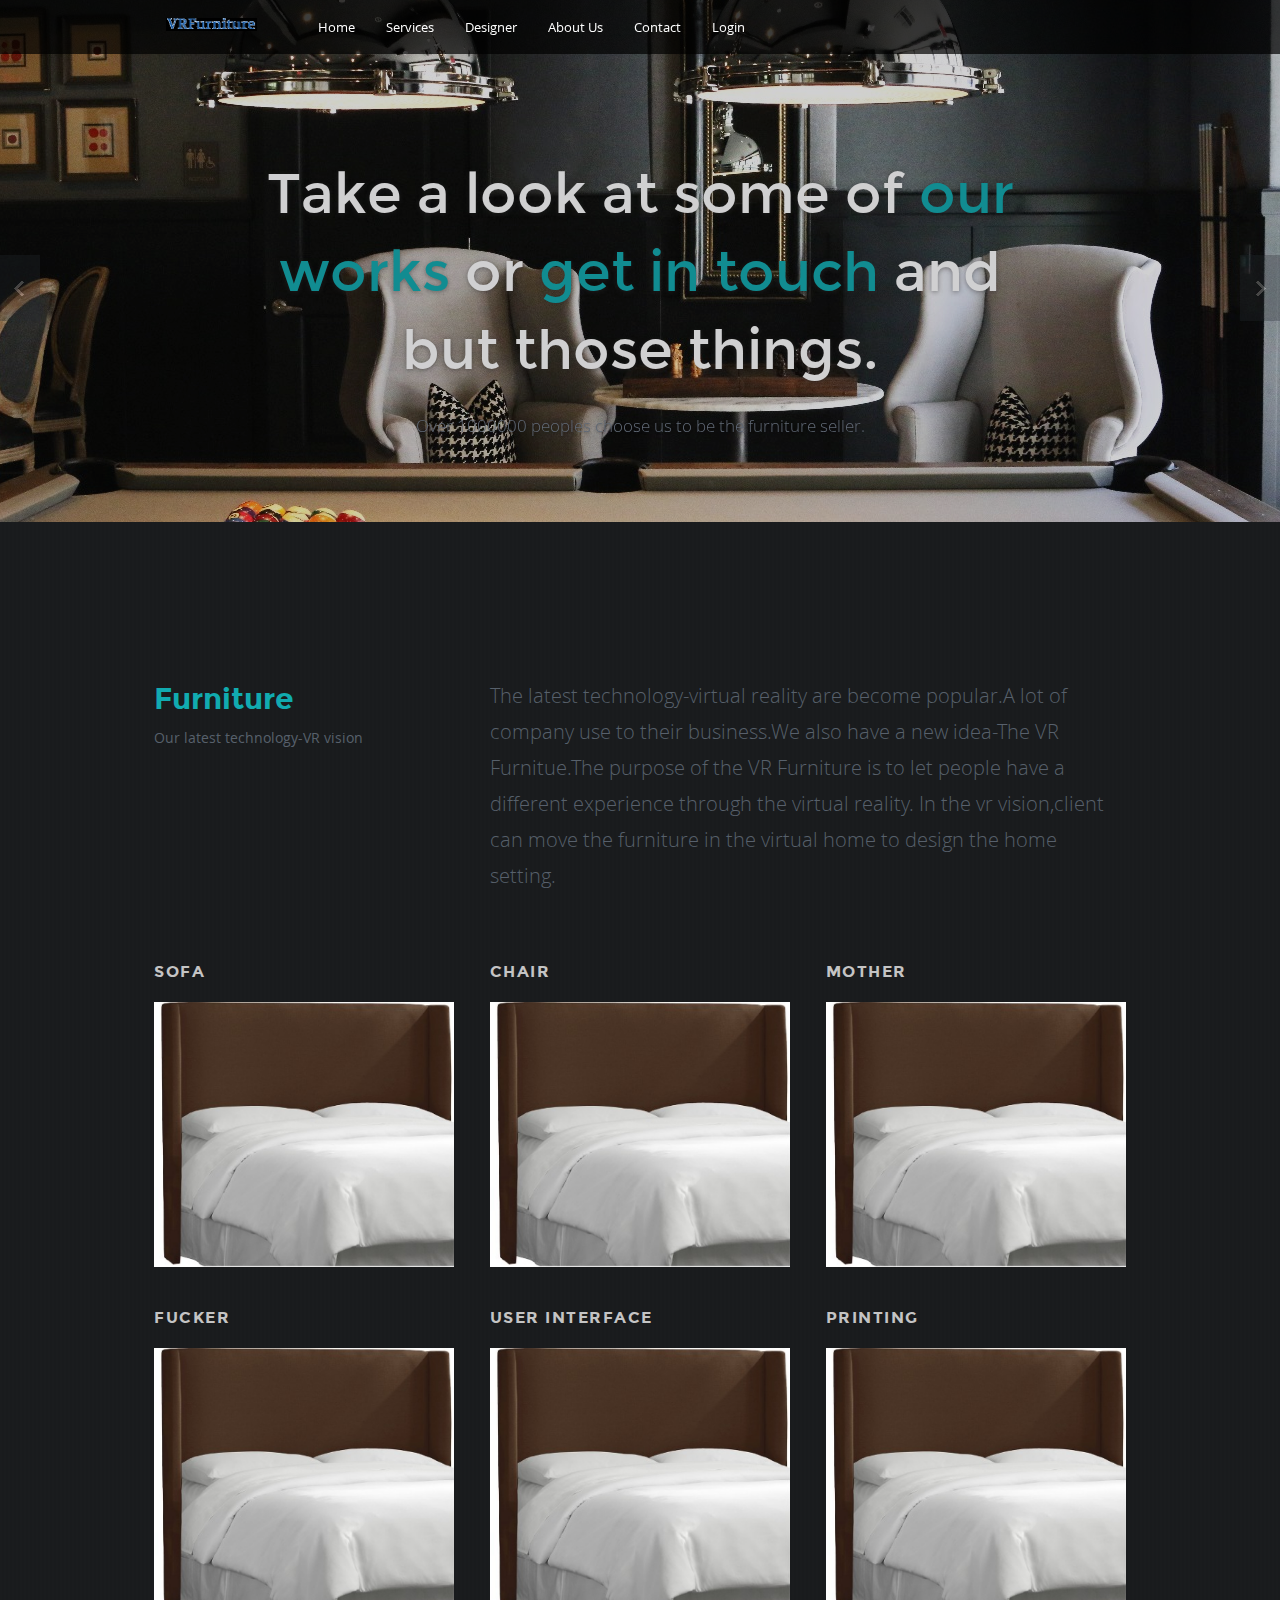
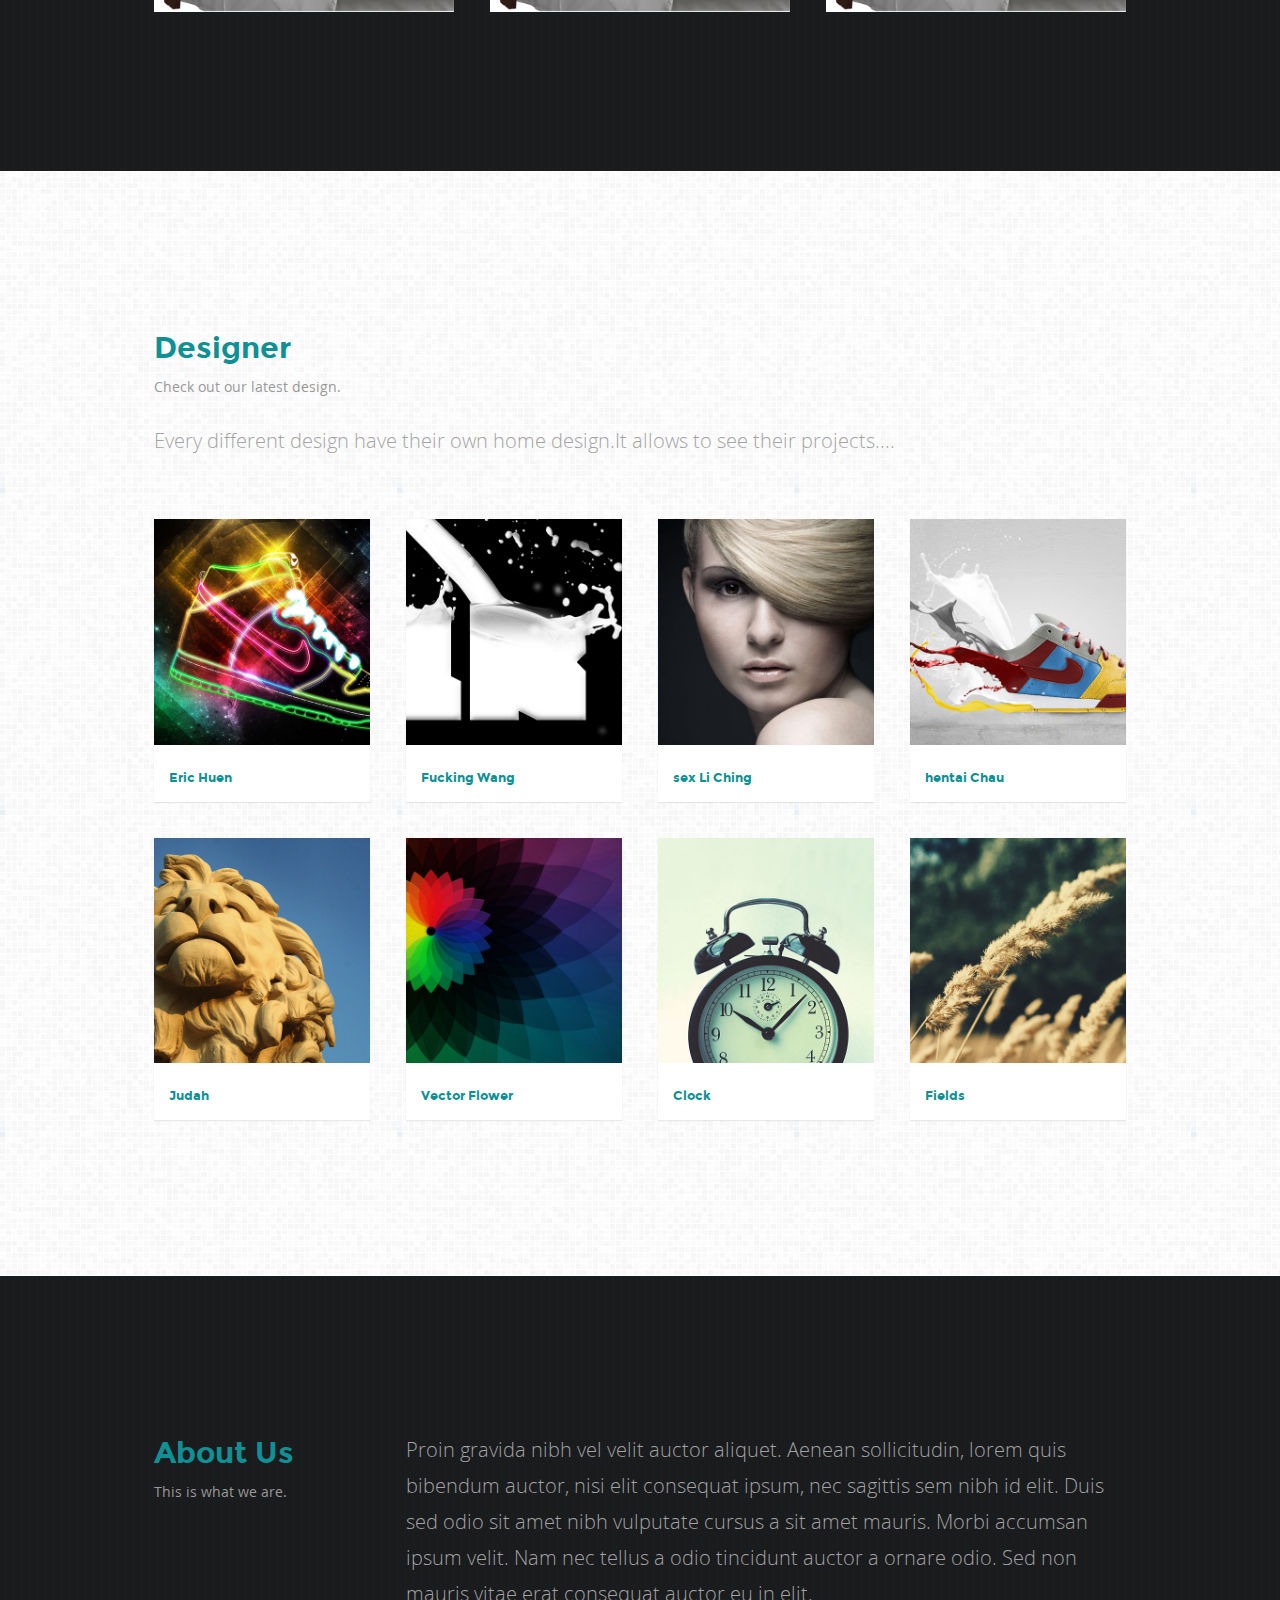
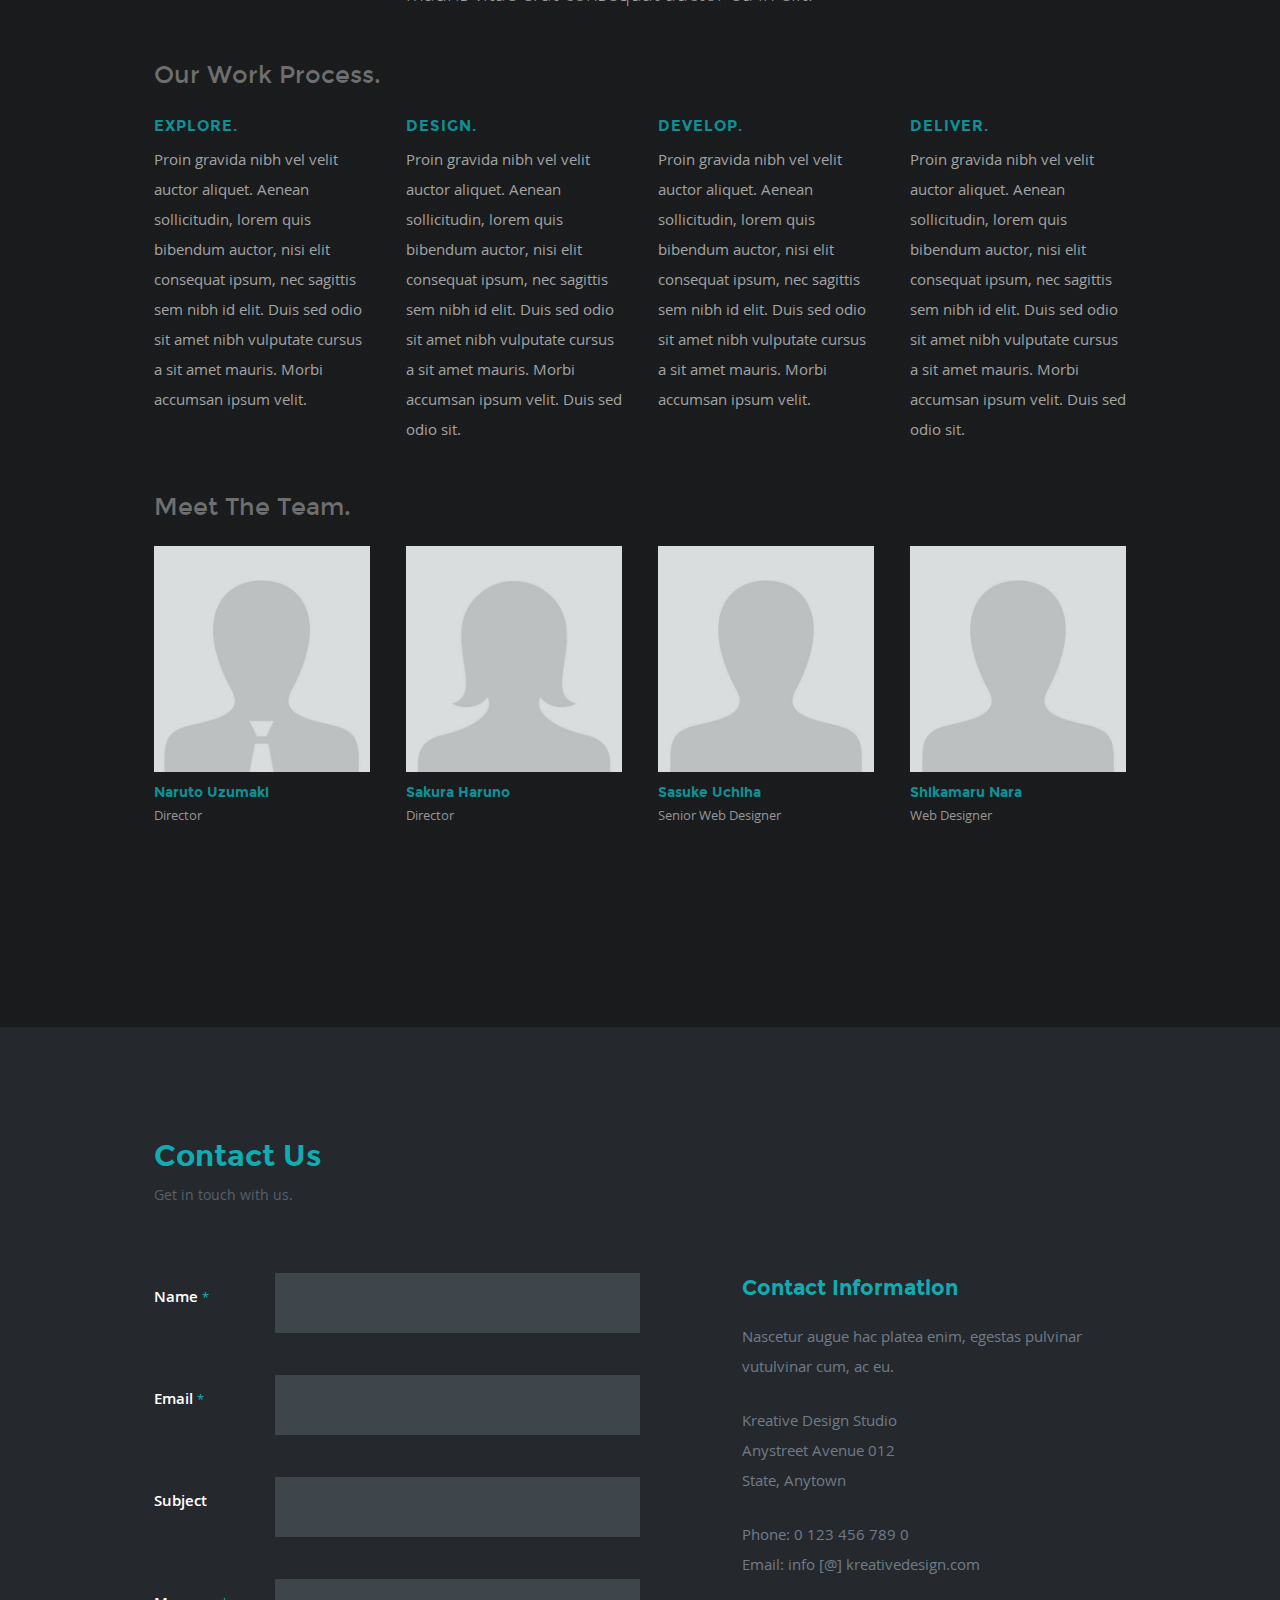
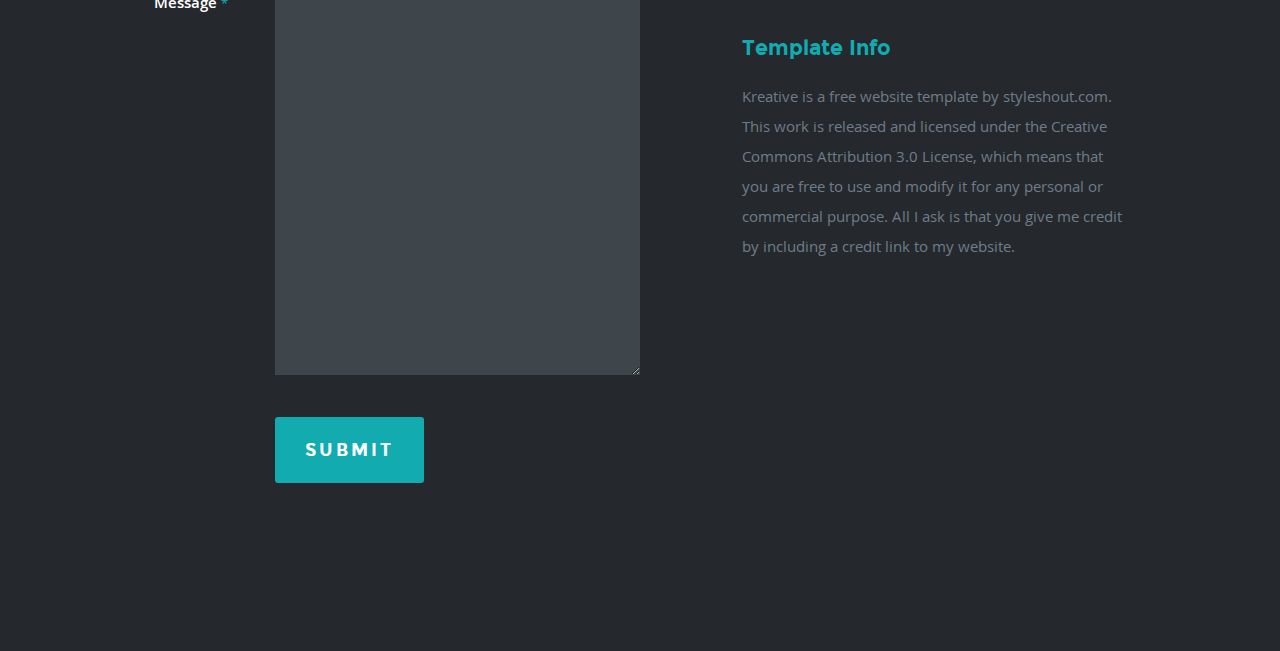
==== commit 1c383401: "12" ====
--- a/index.html
+++ b/index.html
@@ -1,6 +1,6 @@
 <!DOCTYPE html>
 <head>
-<title>Kreative</title>
+<title>VrFurniture</title>
 <meta charset="utf-8">
 <meta name="viewport" content="width=device-width, initial-scale=1, maximum-scale=1">
 <link rel="stylesheet" href="css/base.css">
@@ -14,12 +14,12 @@
       <div class="logo"> <a href="#index"><img alt="" src="images/logo.png"></a> </div>
       <nav id="nav-wrap"> <a class="mobile-btn" href="#nav-wrap" title="Show navigation">Show navigation</a> <a class="mobile-btn" href="#" title="Hide navigation">Hide navigation</a>
         <ul id="nav" class="nav">
-          <li><a href="#intro">Home</a></li>
+          <li><a href="index.html">Home</a></li>
           <li><a href="#services">Services</a></li>
           <li><a href="#portfolio">Designer</a></li>
           <li><a href="#about">About Us</a></li>
           <li><a href="#contact">Contact</a></li>
-		  <li><a href="#logn">Login</a></li>
+		  <li><a href="login/index.html">Login</a></li>
         </ul>
       </nav>
     </div>
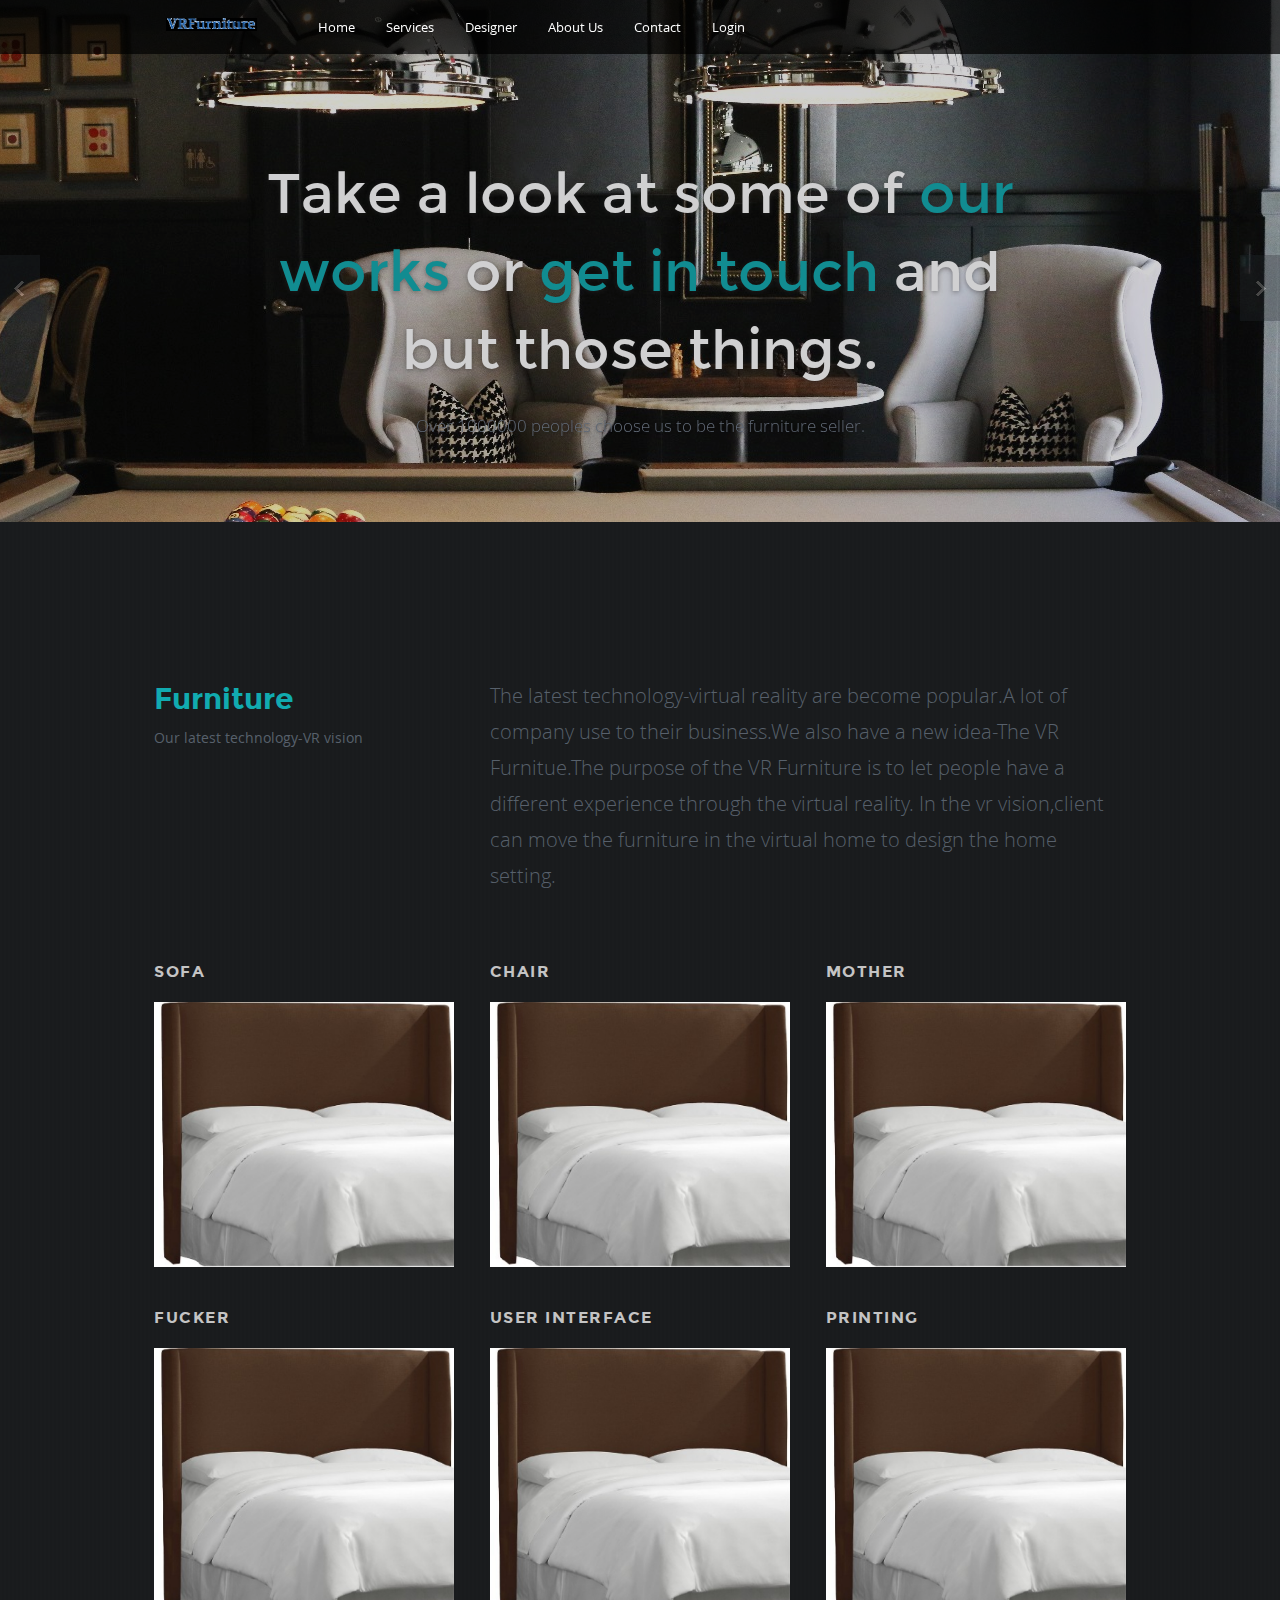
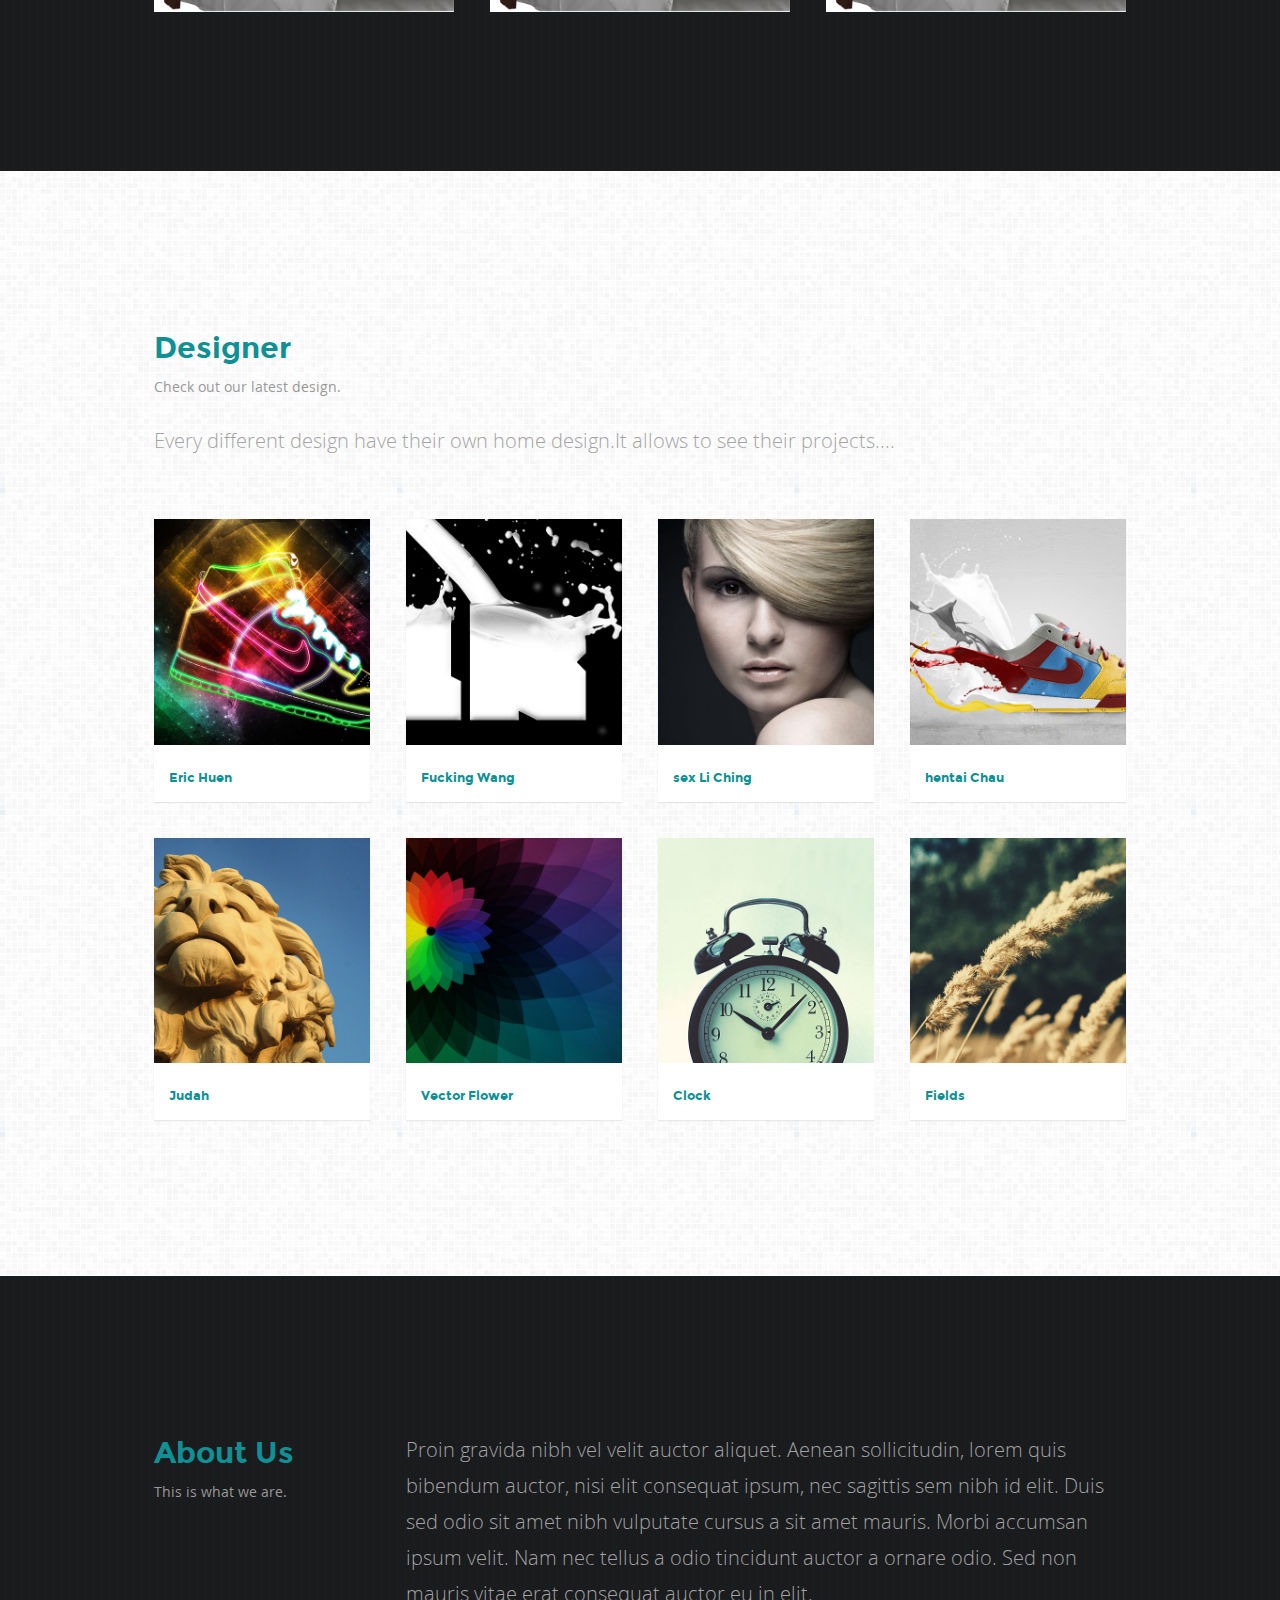
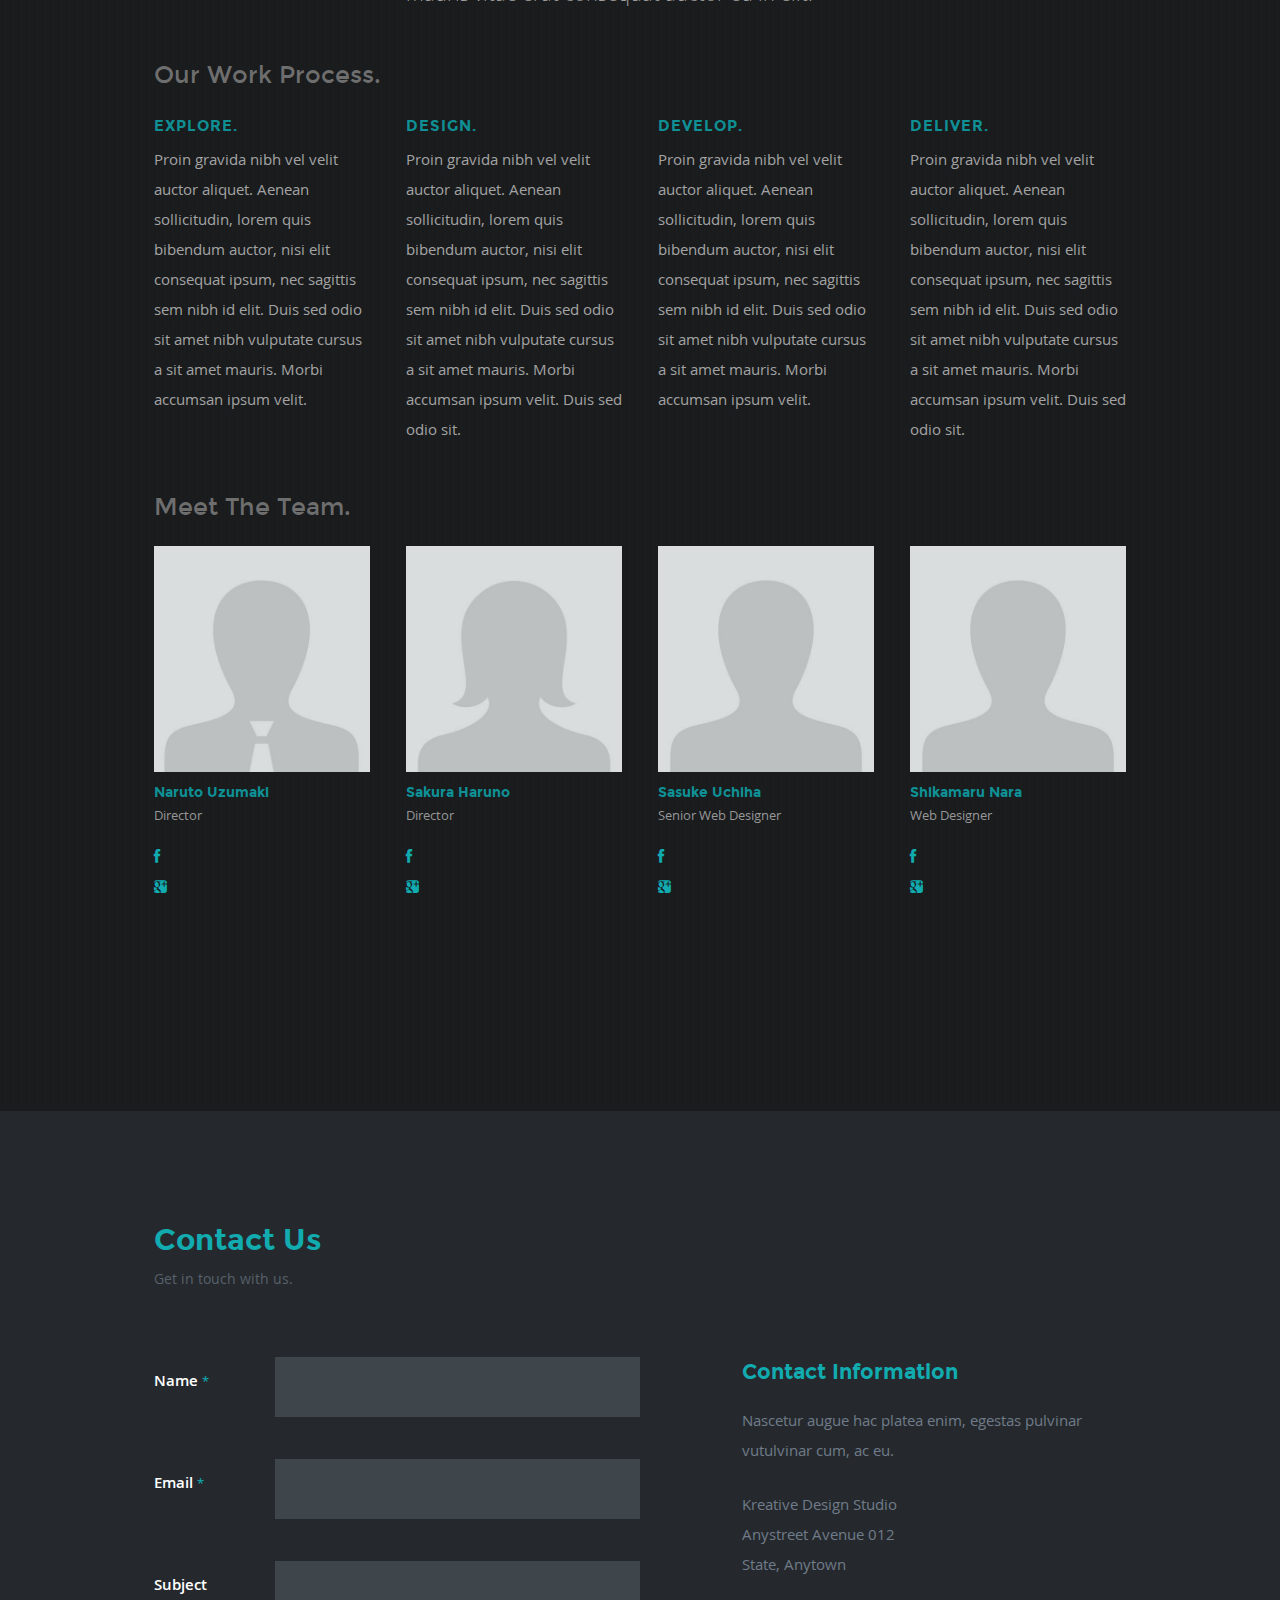
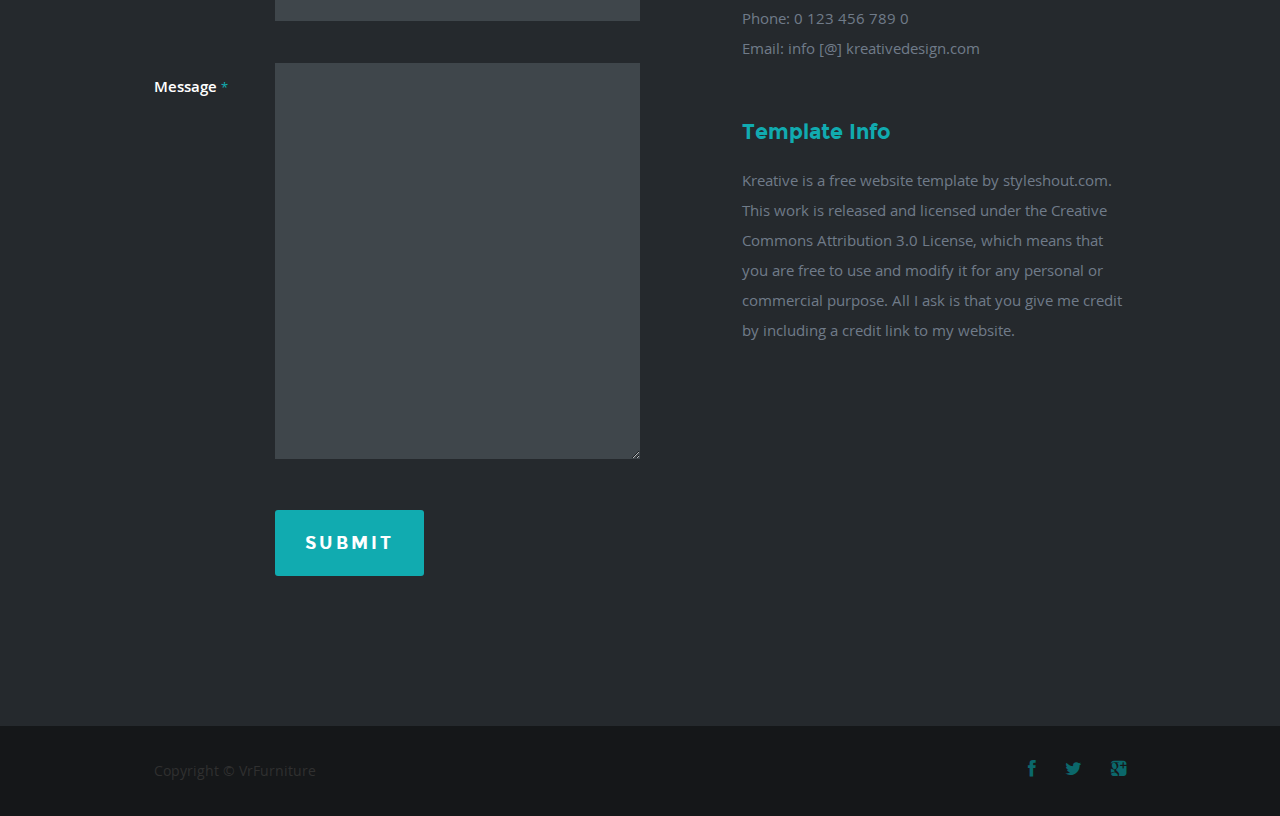
==== commit d212be9c: "demo page almost done" ====
--- a/index.html
+++ b/index.html
@@ -70,27 +70,27 @@
     <div class="services-wrapper">
       <div class="col">
         <h2>Sofa</h2>
-        <img src="test.png">
+        <a href="demo.html"><img src="test.png"></a>
       </div>
       <div class="col">
         <h2>Chair</h2>
-        <img src="test.png">
+        <a href="demo.html"><img src="test.png"></a>
       </div>
       <div class="col m-first">
         <h2>Mother</h2>
-        <img src="test.png">
+        <a href="demo.html"><img src="test.png"></a>
       </div>
       <div class="col first">
         <h2>Fucker</h2>
-        <img src="test.png">
+        <a href="demo.html"><img src="test.png"></a>
       </div>
       <div class="col m-first">
         <h2>User Interface</h2>
-        <img src="test.png">
+        <a href="demo.html"><img src="test.png"></a>
       </div>
       <div class="col">
         <h2>Printing</h2>
-        <img src="test.png">
+        <a href="demo.html"><img src="test.png"></a>
       </div>
     </div>
   </div>
@@ -206,82 +206,44 @@
   </div>
   <div class="row team-wrap">
     <div class="col one-fourth"> <img src="images/team/team-img-01.jpg" alt="">
-      <div class"member-name">
+      <div class="member-name">
         <h5>Naruto Uzumaki</h5>
         <span>Director</span> </div>
-     <!-- <ul class="member-social">
-        <li><a href="#"><i class="icon-facebook"></i></a></li>
-        <li><a href="#"><i class="icon-twitter"></i></a></li>
-        <li><a href="#"><i class="icon-google-plus-sign"></i></a></li>
-        <li><a href="#"><i class="icon-linkedin"></i></a></li>
-        <li><a href="#"><i class="icon-skype"></i></a></li>
-      </ul>!-->
+      <ul class="member-social">
+        <li><a href="#"><i class="icon-facebook"></i></a></li>
+        <li><a href="#"><i class="icon-google-plus-sign"></i></a></li>
+
+      </ul>
     </div>
     <div class="col one-fourth"> <img src="images/team/team-img-02.jpg" alt="">
-      <div class"member-name">
+      <div class="member-name">
         <h5>Sakura Haruno</h5>
         <span>Director</span> </div>
-    <!--  <ul class="member-social">
-        <li><a href="#"><i class="icon-facebook"></i></a></li>
-        <li><a href="#"><i class="icon-twitter"></i></a></li>
-        <li><a href="#"><i class="icon-google-plus-sign"></i></a></li>
-        <li><a href="#"><i class="icon-linkedin"></i></a></li>
-        <li><a href="#"><i class="icon-skype"></i></a></li>
-      </ul>!-->
+      <ul class="member-social">
+        <li><a href="#"><i class="icon-facebook"></i></a></li>
+        <li><a href="#"><i class="icon-google-plus-sign"></i></a></li>
+      </ul>
     </div>
     <div class="col one-fourth"> <img src="images/team/team-img-03.jpg" alt="">
-      <div class"member-name">
+      <div class="member-name">
         <h5>Sasuke Uchiha</h5>
         <span>Senior Web Designer</span> </div>
-    <!-- <ul class="member-social">
-        <li><a href="#"><i class="icon-facebook"></i></a></li>
-        <li><a href="#"><i class="icon-twitter"></i></a></li>
-        <li><a href="#"><i class="icon-google-plus-sign"></i></a></li>
-        <li><a href="#"><i class="icon-linkedin"></i></a></li>
-        <li><a href="#"><i class="icon-skype"></i></a></li>
-      </ul>!-->
+     <ul class="member-social">
+        <li><a href="#"><i class="icon-facebook"></i></a></li>
+        <li><a href="#"><i class="icon-google-plus-sign"></i></a></li>
+      </ul>
     </div>
     <div class="col one-fourth"> <img src="images/team/team-img-03.jpg" alt="">
       <div class"member-name">
         <h5>Shikamaru Nara</h5>
         <span>Web Designer</span> </div>
-     <!-- <ul class="member-social">
-        <li><a href="#"><i class="icon-facebook"></i></a></li>
-        <li><a href="#"><i class="icon-twitter"></i></a></li>
-        <li><a href="#"><i class="icon-google-plus-sign"></i></a></li>
-        <li><a href="#"><i class="icon-linkedin"></i></a></li>
-        <li><a href="#"><i class="icon-skype"></i></a></li>
-      </ul>!-->
-    </div>
-  </div>
- <!-- <div class="row">
-    <div class="col full section-head">
-      <h2>Testimonials</h2>
-      <p class="desc">What our clients are saying.</p>
-    </div>
-  </div>
-  <div class="row testimonials">
-    <div class="col half">
-      <div class="client-author"> <img src="images/client-img.png" alt="">
-        <div class="name">
-          <p>John Doe<span>Designer</span></p>
-        </div>
-      </div>
-      <div class="client-cite">
-        <p>Phasellus - ut augue at sapien bibendum bibendum amet magna. Aenean condimentum, lacus sit amet luctus lobortis, enim tellus ultrices elit, amet consequat enim elit noneas.</p>
-      </div>
-    </div>
-    <div class="col half">
-      <div class="client-author"> <img src="images/client-img.png" alt="">
-        <div class="name">
-          <p>Michael Smith<span>CEO</span></p>
-        </div>
-      </div>
-      <div class="client-cite">
-        <p>Nascetur augue hac platea enim, egestas pulvinar vut. Pulvinar cum, ac eu, tristie acus duis in dictumst non integer. Elit, sed scelerisque odio tortor, sed platea dis. Aenean condimentum, lacus sit amet luctus lobortis, enim tellus ultrices elit.</p>
-      </div>
-    </div>
-  </div>!-->
+      <ul class="member-social">
+        <li><a href="#"><i class="icon-facebook"></i></a></li>
+        <li><a href="#"><i class="icon-google-plus-sign"></i></a></li>
+      </ul>
+    </div>
+  </div>
+
 </section>
 
 <section id="contact">
@@ -334,12 +296,11 @@
     </aside>
   </div>
 </section>
-<!--<footer>
+<footer>
   <div class="row">
     <div class="col g-7">
       <ul class="copyright">
-        <li>Copyright &copy; 2045 Kreative</li>
-        <li>Design by <a href="http://www.styleshout.com/">Styleshout</a></li>
+        <li>Copyright &copy; VrFurniture</li>
       </ul>
     </div>
     <div class="col g-5 pull-right">
@@ -347,13 +308,10 @@
         <li><a href="#"><i class="icon-facebook"></i></a></li>
         <li><a href="#"><i class="icon-twitter"></i></a></li>
         <li><a href="#"><i class="icon-google-plus-sign"></i></a></li>
-        <li><a href="#"><i class="icon-linkedin"></i></a></li>
-        <li><a href="#"><i class="icon-skype"></i></a></li>
-        <li><a href="#"><i class="icon-rss-sign"></i></a></li>
-      </ul>
-    </div>
-  </div>
-</footer>!-->
+      </ul>
+    </div>
+  </div>
+</footer>
 <script src="js/jquery-1.10.2.min.js"></script>
 <script src="js/jquery-migrate-1.2.1.min.js"></script>
 <script src="js/scrollspy.js"></script>
--- a/css/base.css
+++ b/css/base.css
@@ -447,35 +447,35 @@
 
 /*  6. Buttons  --------------------------------------------------------- */
 
-.button,
-.button:visited,
-button,
-input[type="submit"],
-input[type="reset"],
-input[type="button"] {
-   font: 16px/30px montserrat-bold, sans-serif;
-   background: #11ABB0;
-   display: inline-block;
-	text-decoration: none;
-   letter-spacing: 0;
-   color: #fff;
-	padding: 18px 18px;
-	margin-bottom: 18px;
-   border: none;
-   cursor: pointer;
-   height: auto;
-
-    -webkit-transition: all .2s ease-in-out;
-	-moz-transition: all .2s ease-in-out;
-	-o-transition: all .2s ease-in-out;
-	-ms-transition: all .2s ease-in-out;
-	transition: all .2s ease-in-out;
-
-   -moz-border-radius: 3px;
-   -webkit-border-radius: 3px;
-   -khtml-border-radius: 3px;
-   border-radius: 3px;
-}
+/*.button,*/
+/*.button:visited,*/
+/*button,*/
+/*input[type="submit"],*/
+/*input[type="reset"],*/
+/*input[type="button"] {*/
+   /*font: 16px/30px montserrat-bold, sans-serif;*/
+   /*background: #11ABB0;*/
+   /*display: inline-block;*/
+	/*text-decoration: none;*/
+   /*letter-spacing: 0;*/
+   /*color: #fff;*/
+	/*padding: 18px 18px;*/
+	/*margin-bottom: 18px;*/
+   /*border: none;*/
+   /*cursor: pointer;*/
+   /*height: auto;*/
+
+    /*-webkit-transition: all .2s ease-in-out;*/
+	/*-moz-transition: all .2s ease-in-out;*/
+	/*-o-transition: all .2s ease-in-out;*/
+	/*-ms-transition: all .2s ease-in-out;*/
+	/*transition: all .2s ease-in-out;*/
+
+   /*-moz-border-radius: 3px;*/
+   /*-webkit-border-radius: 3px;*/
+   /*-khtml-border-radius: 3px;*/
+   /*border-radius: 3px;*/
+/*}*/
 
 .button:hover,
 button:hover,
@@ -519,24 +519,24 @@
 form { margin-bottom: 24px; }
 fieldset { margin-bottom: 24px; }
 
-input[type="text"],
-input[type="password"],
-input[type="email"],
-textarea,
-select {
-  	display: block;
-   padding: 18px 18px;
-   margin: 0 0 24px 0;
-   border: 0;
-   outline: none;
-   vertical-align: middle;
-   min-width: 250px;
-	max-width: 100%;
-   font-size: 15px;
-   line-height: 24px;
-	color: #738182;
-	background: #CFD4D8;
-}
+/*input[type="text"],*/
+/*input[type="password"],*/
+/*input[type="email"],*/
+/*textarea,*/
+/*select {*/
+  	/*display: block;*/
+   /*padding: 18px 18px;*/
+   /*margin: 0 0 24px 0;*/
+   /*border: 0;*/
+   /*outline: none;*/
+   /*vertical-align: middle;*/
+   /*min-width: 250px;*/
+	/*max-width: 100%;*/
+   /*font-size: 15px;*/
+   /*line-height: 24px;*/
+	/*color: #738182;*/
+	/*background: #CFD4D8;*/
+/*}*/
 
 /* select { padding: 0;
    width: 220px;
@@ -733,8 +733,7 @@
     clear: both;
 }
 
-/* For IE 6/7 (trigger hasLayout) */
-.cf { *zoom: 1; }
+
 
 /*  2. Misc -------------------------------------------------------- */
 
@@ -750,4 +749,34 @@
 .pull-right   { float: right; }
 
 
-
+/*demo page search bar*/
+.searchbar{
+    float: right;
+    width: 130px;
+    box-sizing: border-box;
+    border: 2px solid #ccc;
+    border-radius: 4px;
+    font-size: 16px;
+    padding: 6px 15px 6px 20px;
+    -webkit-transition: width 0.4s ease-in-out;
+    transition: width 0.4s ease-in-out;
+}
+.searchbar:focus {
+    width: 30%;
+}
+.demobutton {
+    background-color: #11ABB0;
+    float: right;
+    border: 2px;
+    border-radius: 2px;
+    color: white;
+    padding: 6px 15px 6px 15px;
+    text-align: center;
+    text-decoration: none;
+    display: inline-block;
+    margin: 4px 2px;
+    cursor: pointer;
+    font-size: 10px;
+}
+
+/*demo page search bar*/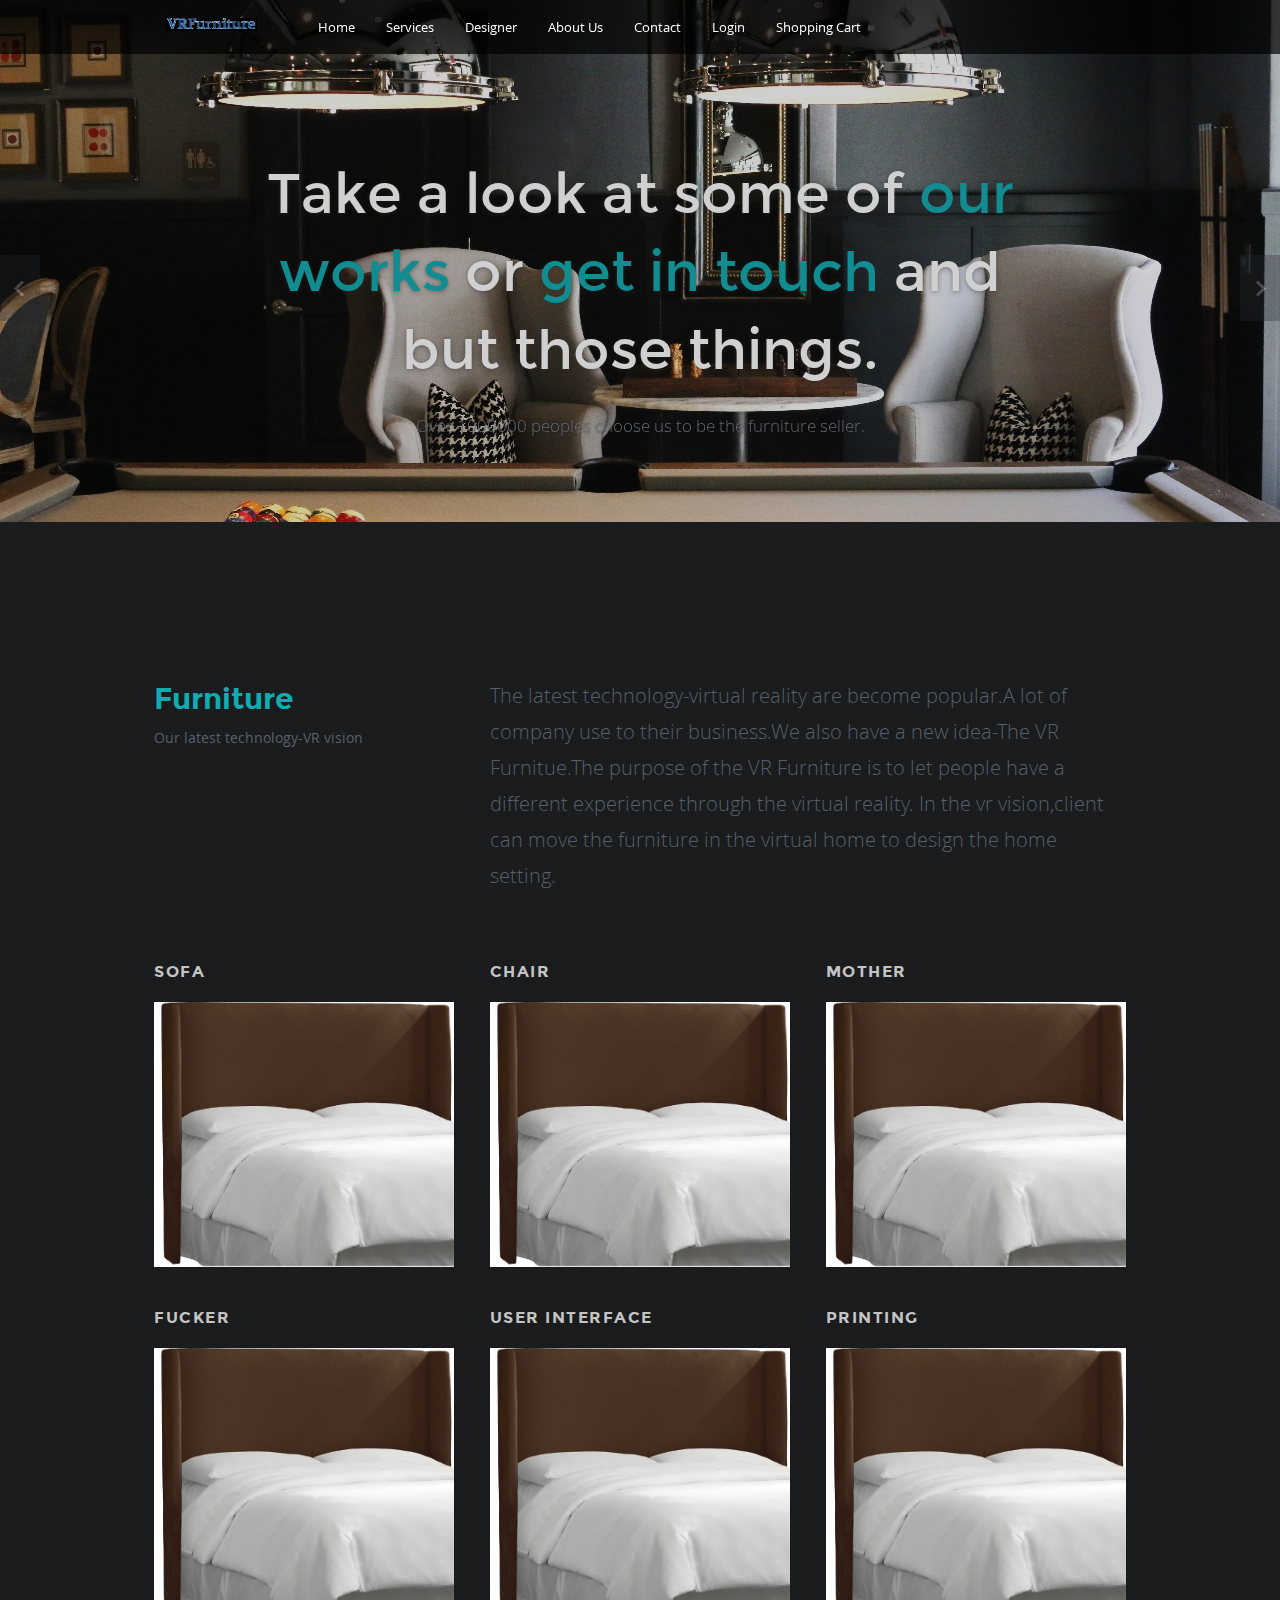
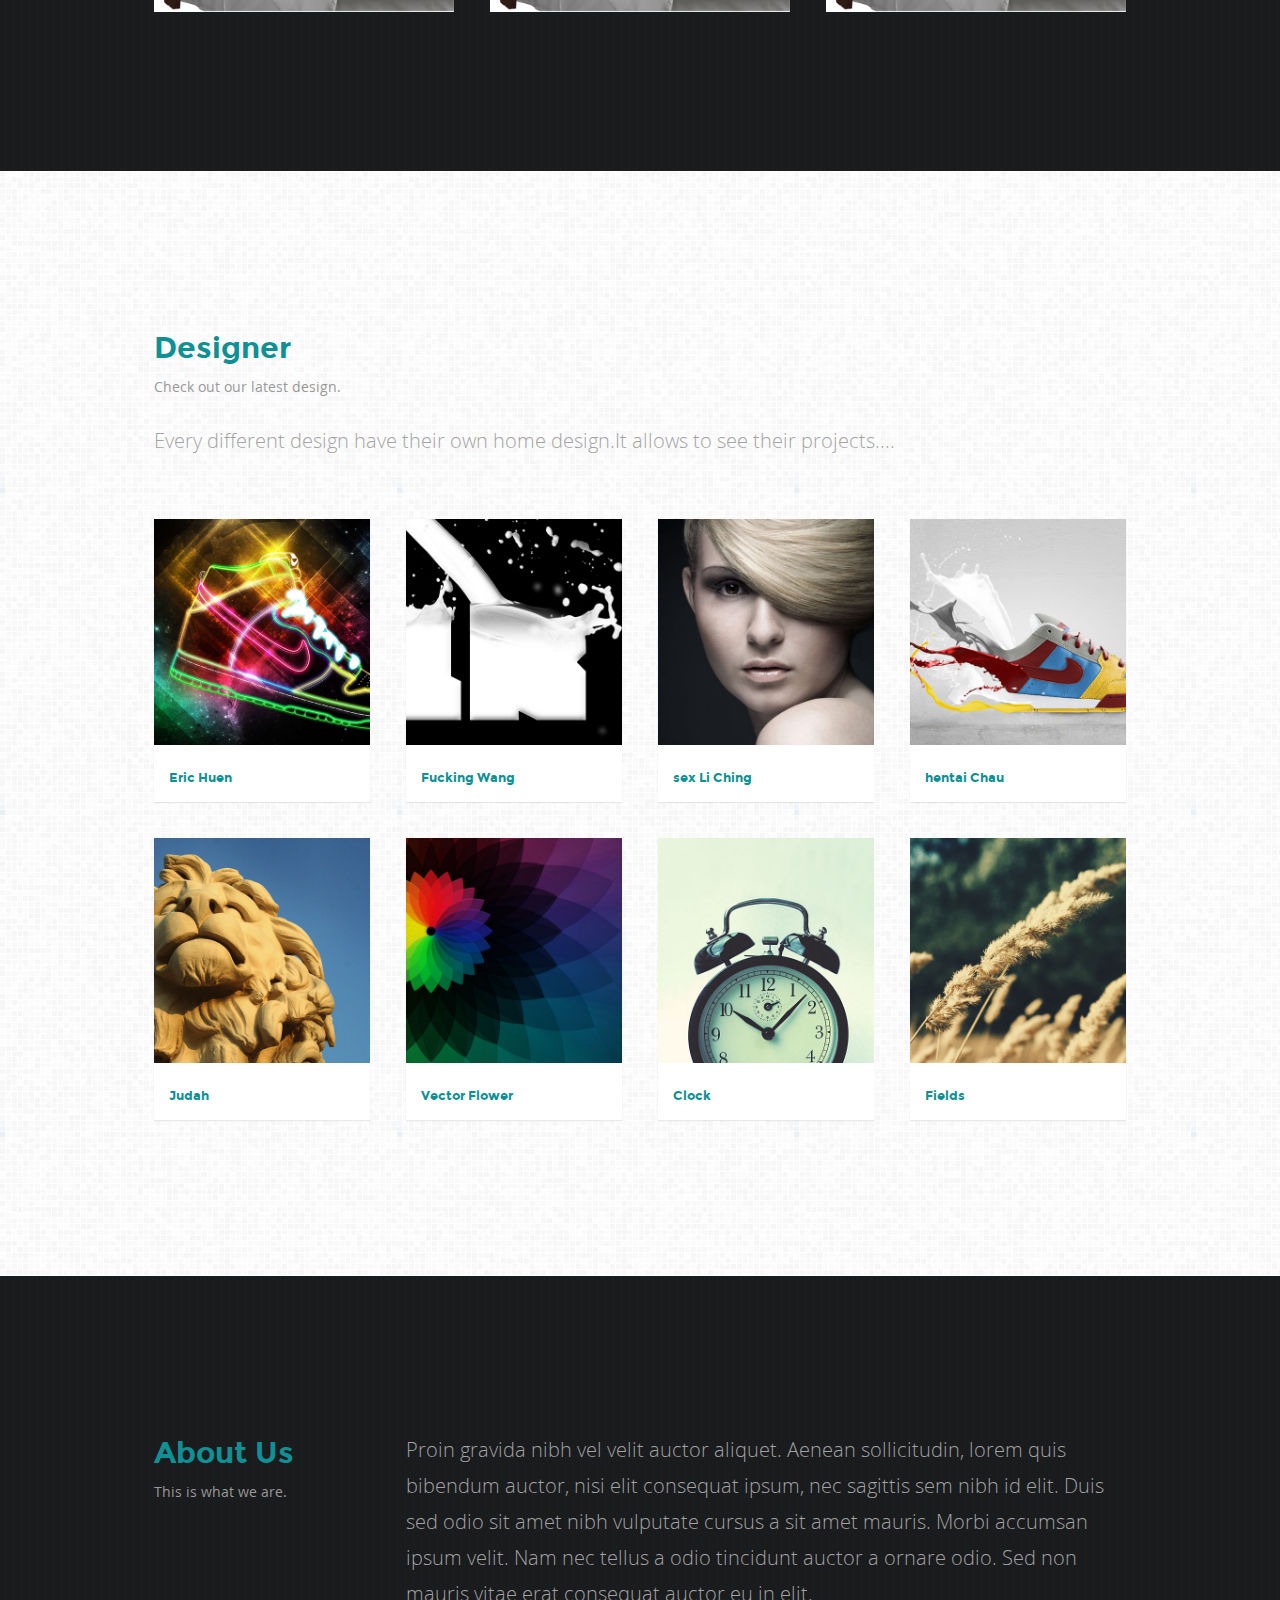
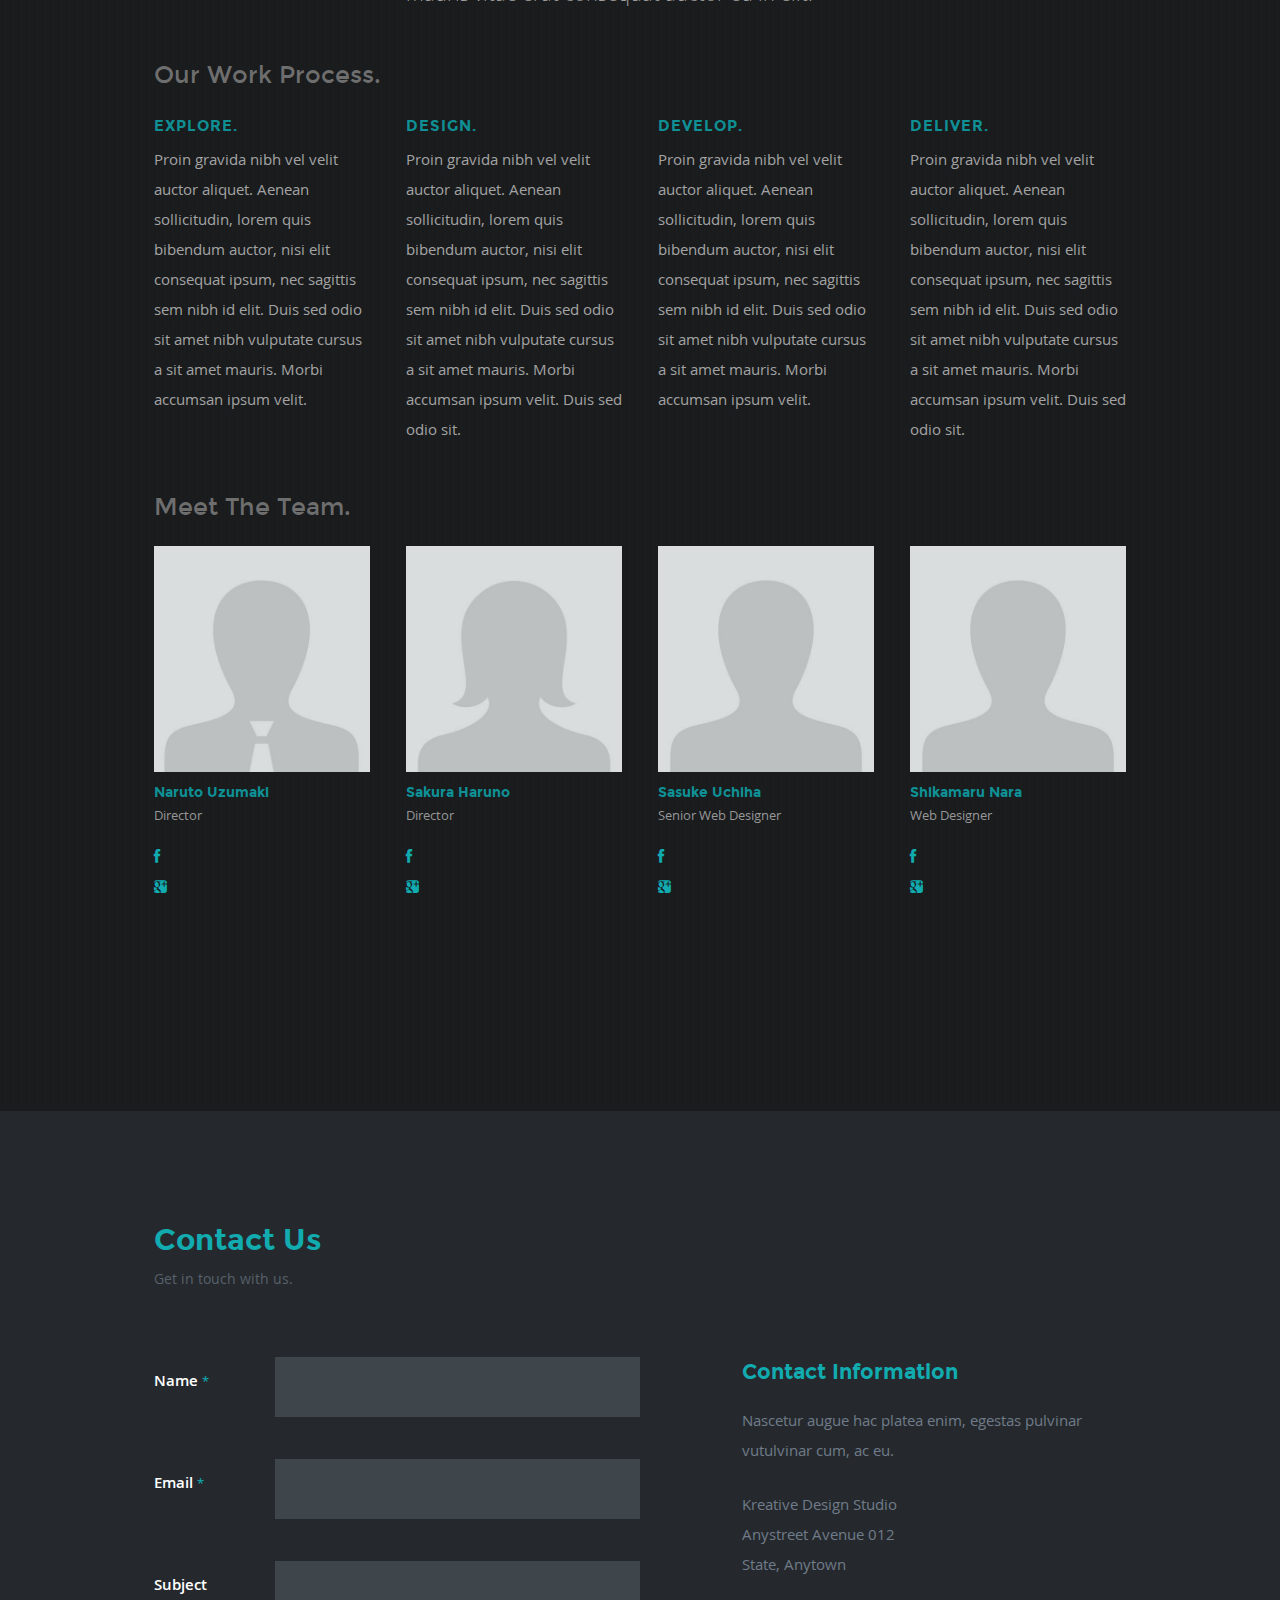
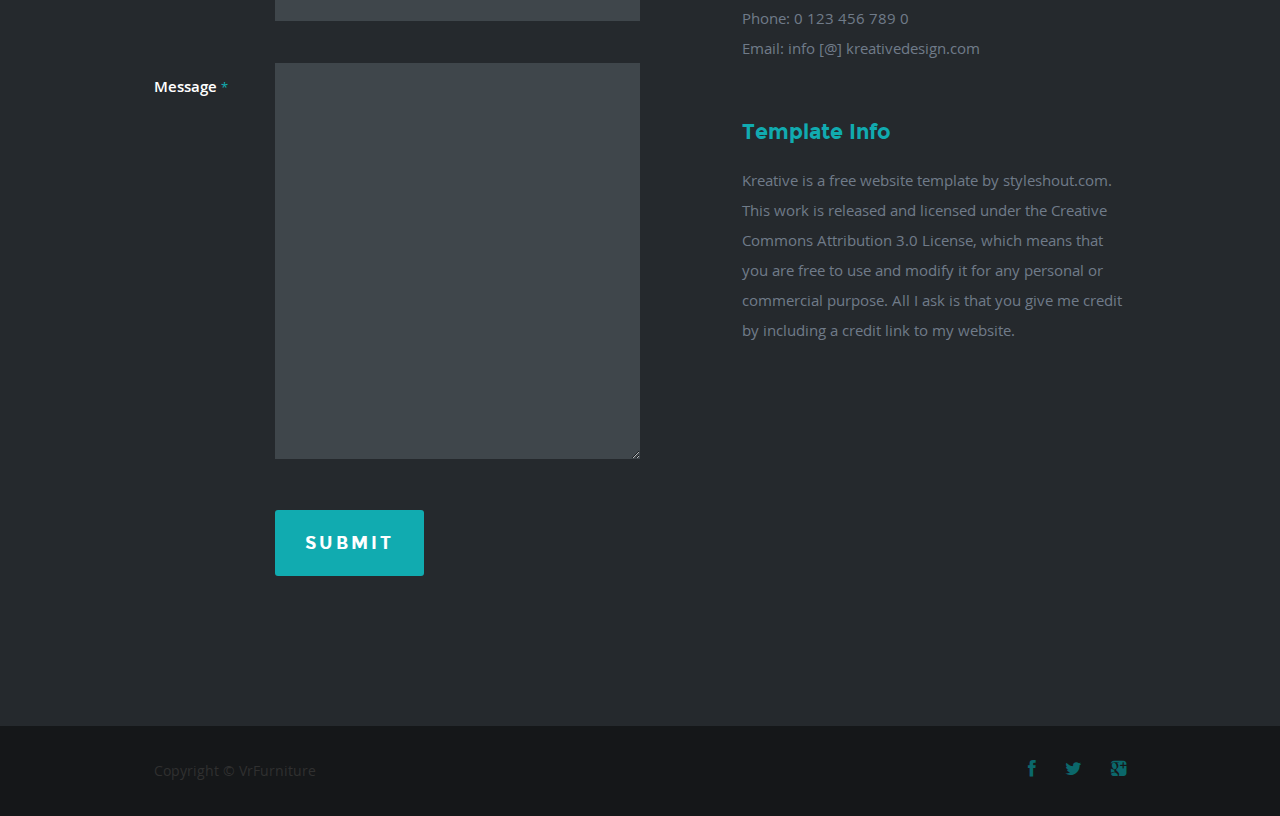
==== commit 05b7ed6d: "update" ====
--- a/index.html
+++ b/index.html
@@ -19,7 +19,8 @@
           <li><a href="#portfolio">Designer</a></li>
           <li><a href="#about">About Us</a></li>
           <li><a href="#contact">Contact</a></li>
-		  <li><a href="login/index.html">Login</a></li>
+		  <li><a href="login/login.php">Login</a></li>
+		<li><a href="shoppingcart.php">Shopping Cart</a></li>
         </ul>
       </nav>
     </div>
@@ -322,4 +323,4 @@
 <script src="js/init.js"></script>
 <script src="js/smoothscrolling.js"></script>
 </body>
-</html>+</html>
--- a/css/base.css
+++ b/css/base.css
@@ -779,4 +779,11 @@
     font-size: 10px;
 }
 
-/*demo page search bar*/+/*demo page search bar*/
+
+/*itemdetail*/
+.smallimg{
+    width:110px;
+    height:110px;
+
+}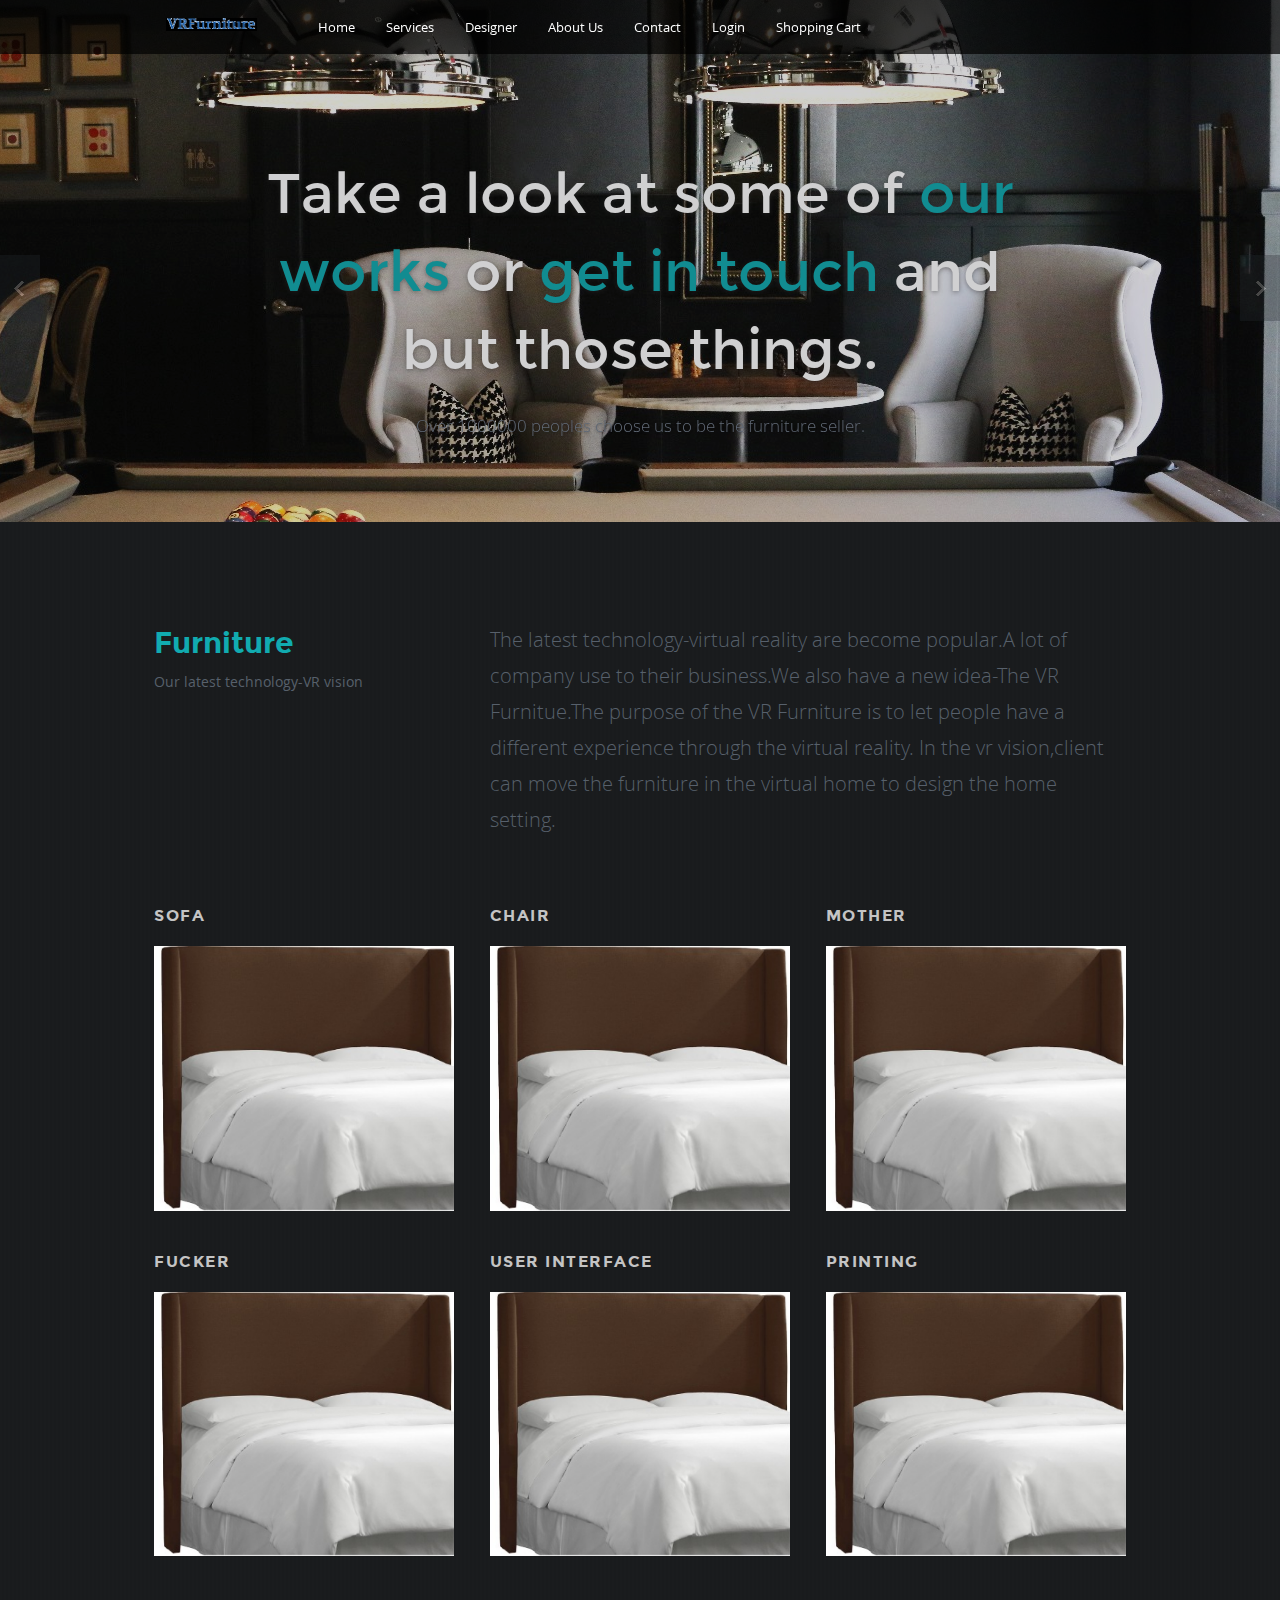
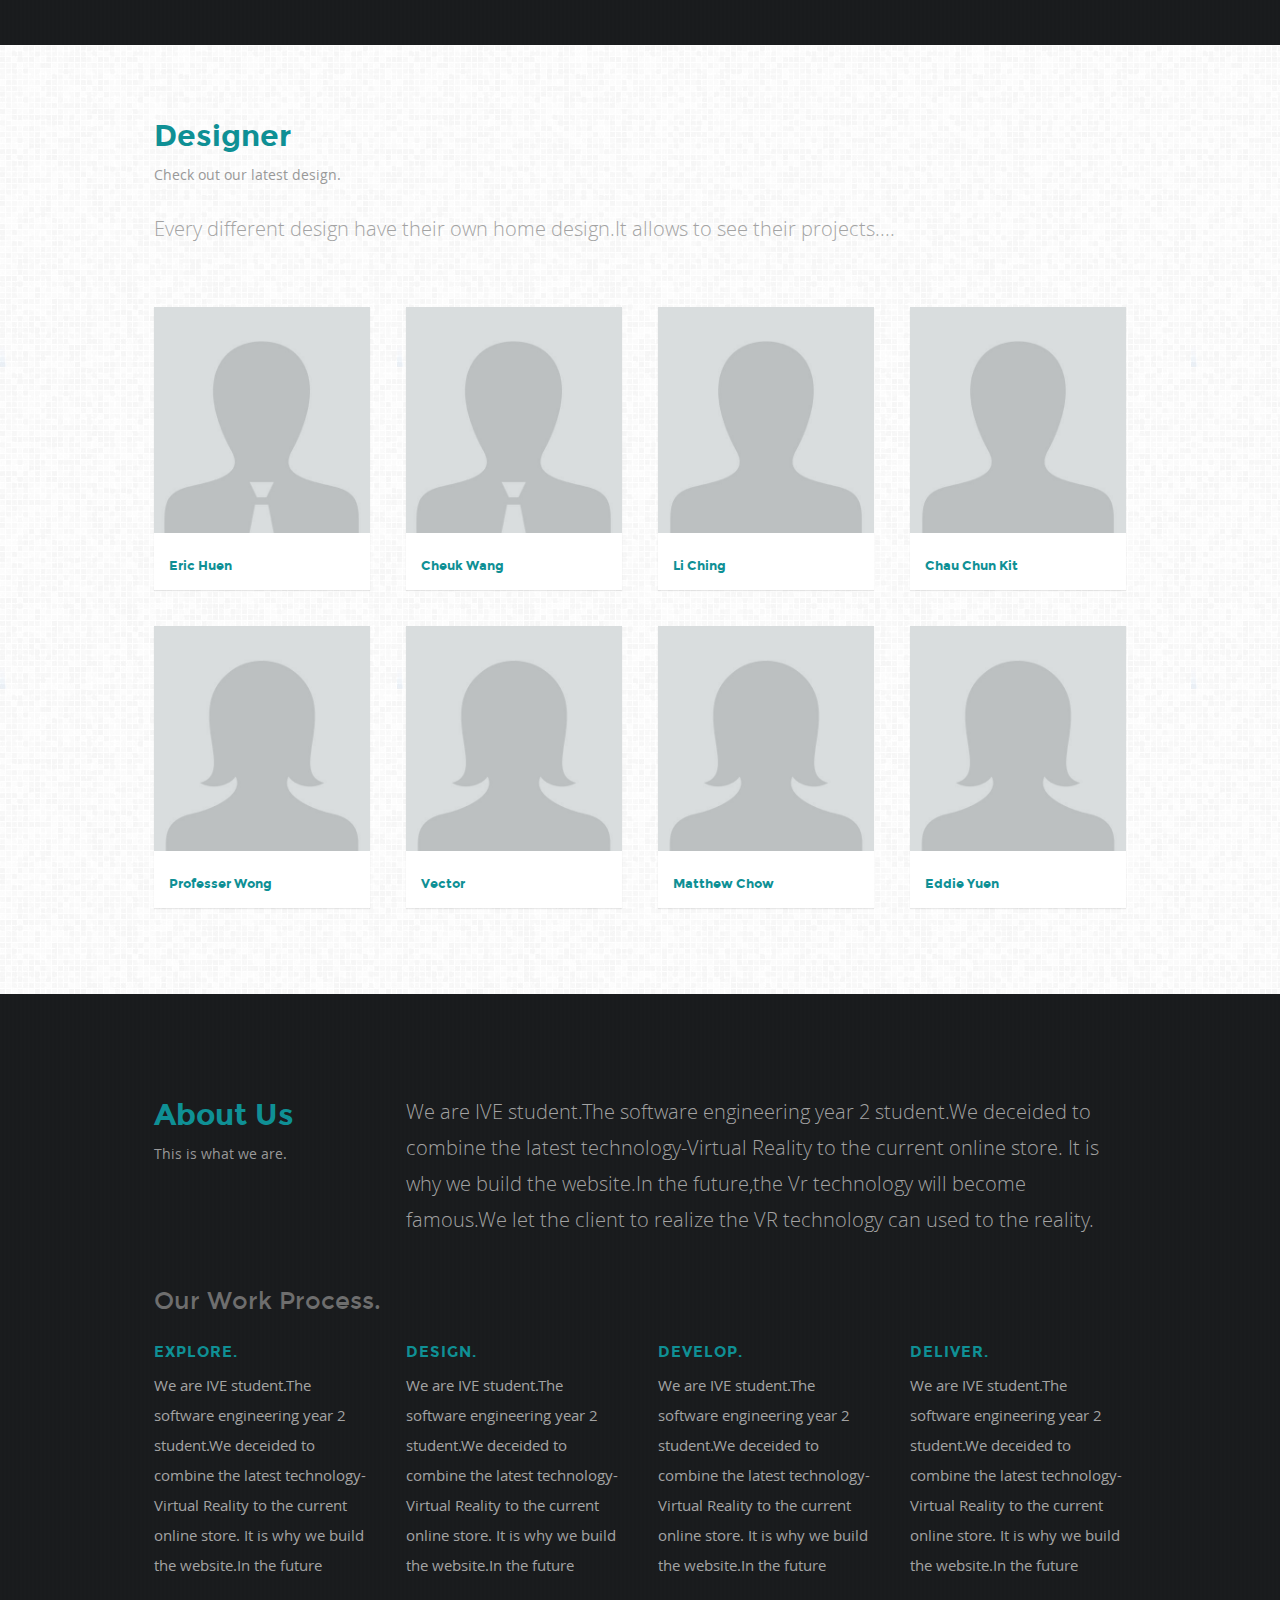
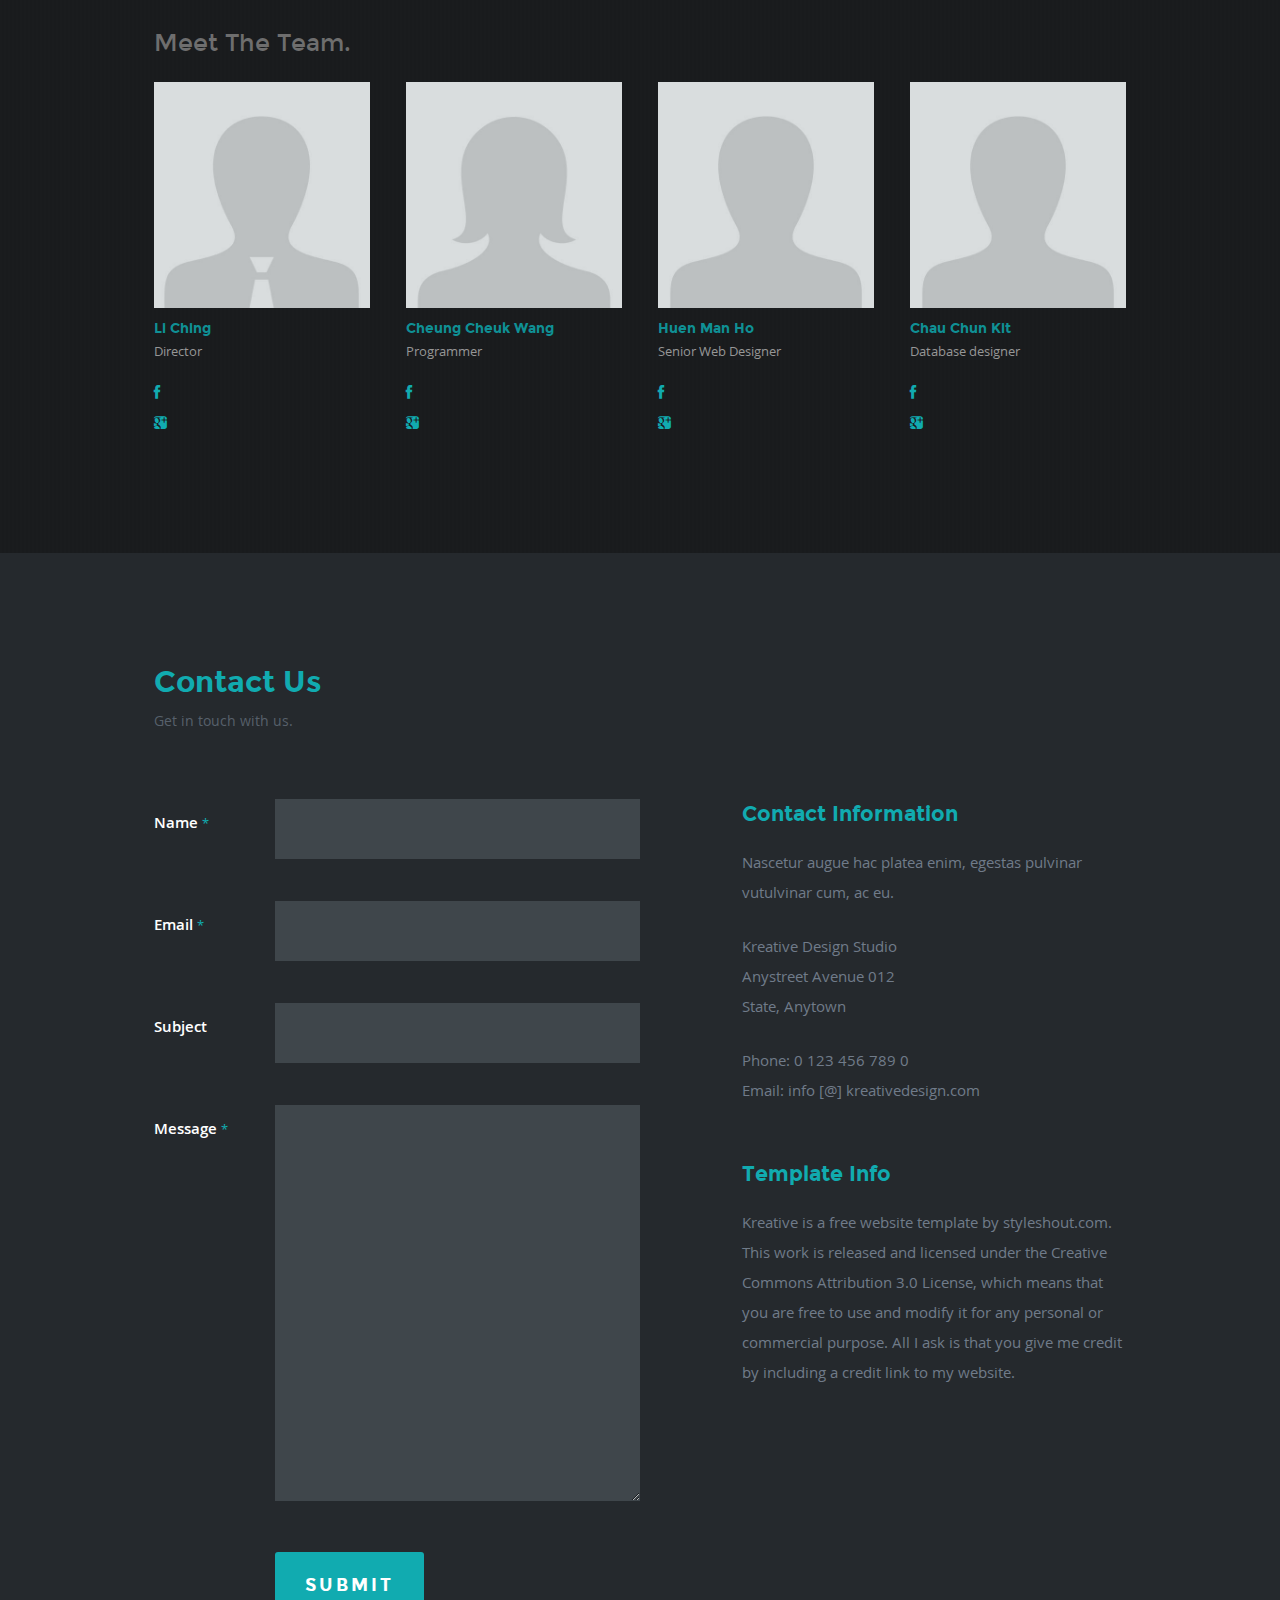
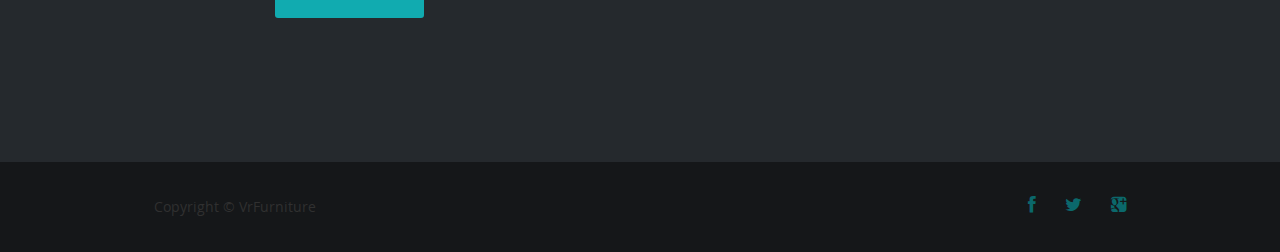
==== commit e92017fe: "index layout" ====
--- a/index.html
+++ b/index.html
@@ -2,7 +2,7 @@
 <head>
 <title>VrFurniture</title>
 <meta charset="utf-8">
-<meta name="viewport" content="width=device-width, initial-scale=1, maximum-scale=1">
+
 <link rel="stylesheet" href="css/base.css">
 <link rel="stylesheet" href="css/layout.css">
 <link rel="shortcut icon" href="images/favicon.ico">
@@ -108,58 +108,58 @@
   <div class="row">
     <div id="portfolio-wrapper">
       <div class="col portfolio-item">
-        <div class="item-wrap"> <a href="#" data-reveal-id="modal-01"><img src="images/portfolio/cosmic-sneakers.jpg" alt=""></a>
-          <div class="portfolio-item-meta">
-            <h5><a href="#">Eric Huen</a></h5>
-          </div>
-        </div>
-      </div>
-      <div class="col portfolio-item">
-        <div class="item-wrap"> <a href="#" data-reveal-id="modal-02"><img src="images/portfolio/milk-splash.jpg" alt=""></a>
-          <div class="portfolio-item-meta">
-            <h5><a href="#">Fucking Wang</a></h5>
-          </div>
-        </div>
-      </div>
-      <div class="col portfolio-item">
-        <div class="item-wrap"> <a href="#" data-reveal-id="modal-03"><img src="images/portfolio/eve.jpg" alt=""></a>
-          <div class="portfolio-item-meta">
-            <h5><a href="#">sex Li Ching</a></h5>
-          </div>
-        </div>
-      </div>
-      <div class="col portfolio-item">
-        <div class="item-wrap"> <a href="#" data-reveal-id="modal-04"><img src="images/portfolio/sneaker-splash.jpg" alt=""></a>
-          <div class="portfolio-item-meta">
-            <h5><a href="#">hentai Chau</a></h5>
-          </div>
-        </div>
-      </div>
-      <div class="col portfolio-item">
-        <div class="item-wrap"> <a href="#" data-reveal-id="modal-05"><img src="images/portfolio/judah.jpg" alt=""></a>
-          <div class="portfolio-item-meta">
-            <h5><a href="#">Judah</a></h5>
-          </div>
-        </div>
-      </div>
-      <div class="col portfolio-item">
-        <div class="item-wrap"> <a href="#" data-reveal-id="modal-06"><img src="images/portfolio/vector-flower.jpg" alt=""></a>
-          <div class="portfolio-item-meta">
-            <h5><a href="#">Vector Flower</a></h5>
-          </div>
-        </div>
-      </div>
-      <div class="col portfolio-item">
-        <div class="item-wrap"> <a href="#" data-reveal-id="modal-07"><img src="images/portfolio/clock.jpg" alt=""></a>
-          <div class="portfolio-item-meta">
-            <h5><a href="#">Clock</a></h5>
-          </div>
-        </div>
-      </div>
-      <div class="col portfolio-item">
-        <div class="item-wrap"> <a href="#" data-reveal-id="modal-08"><img src="images/portfolio/fields.jpg" alt=""></a>
-          <div class="portfolio-item-meta">
-            <h5><a href="#">Fields</a></h5>
+        <div class="item-wrap"> <a href="#index" data-reveal-id="modal-01"><img src="images/team/team-img-01.jpg" alt=""></a>
+          <div class="portfolio-item-meta">
+            <h5><a href="design_page.html">Eric Huen</a></h5>
+          </div>
+        </div>
+      </div>
+      <div class="col portfolio-item">
+        <div class="item-wrap"> <a href="design_page2.html" data-reveal-id="modal-02"><img src="images/team/team-img-01.jpg" alt=""></a>
+          <div class="portfolio-item-meta">
+            <h5><a href="design_page2.html">Cheuk Wang</a></h5>
+          </div>
+        </div>
+      </div>
+      <div class="col portfolio-item">
+        <div class="item-wrap"> <a href="#" data-reveal-id="modal-03"><img src="images/team/team-img-03.jpg" alt=""></a>
+          <div class="portfolio-item-meta">
+            <h5><a href="#">Li Ching</a></h5>
+          </div>
+        </div>
+      </div>
+      <div class="col portfolio-item">
+        <div class="item-wrap"> <a href="#" data-reveal-id="modal-04"><img src="images/team/team-img-03.jpg" alt=""></a>
+          <div class="portfolio-item-meta">
+            <h5><a href="#">Chau Chun Kit</a></h5>
+          </div>
+        </div>
+      </div>
+      <div class="col portfolio-item">
+        <div class="item-wrap"> <a href="#" data-reveal-id="modal-05"><img src="images/team/team-img-02.jpg" alt=""></a>
+          <div class="portfolio-item-meta">
+            <h5><a href="#">Professer Wong</a></h5>
+          </div>
+        </div>
+      </div>
+      <div class="col portfolio-item">
+        <div class="item-wrap"> <a href="#" data-reveal-id="modal-06"><img src="images/team/team-img-02.jpg" alt=""></a>
+          <div class="portfolio-item-meta">
+            <h5><a href="#">Vector</a></h5>
+          </div>
+        </div>
+      </div>
+      <div class="col portfolio-item">
+        <div class="item-wrap"> <a href="#" data-reveal-id="modal-07"><img src="images/team/team-img-02.jpg" alt=""></a>
+          <div class="portfolio-item-meta">
+            <h5><a href="#">Matthew Chow</a></h5>
+          </div>
+        </div>
+      </div>
+      <div class="col portfolio-item">
+        <div class="item-wrap"> <a href="#" data-reveal-id="modal-08"><img src="images/team/team-img-02.jpg" alt=""></a>
+          <div class="portfolio-item-meta">
+            <h5><a href="#">Eddie Yuen</a></h5>
           </div>
         </div>
       </div>
@@ -174,7 +174,10 @@
       <p class="desc">This is what we are.</p>
     </div>
     <div class="col three-fourths">
-      <p class="intro">Proin gravida nibh vel velit auctor aliquet. Aenean sollicitudin, lorem quis bibendum auctor, nisi elit consequat ipsum, nec sagittis sem nibh id elit. Duis sed odio sit amet nibh vulputate cursus a sit amet mauris. Morbi accumsan ipsum velit. Nam nec tellus a odio tincidunt auctor a ornare odio. Sed non mauris vitae erat consequat auctor eu in elit. </p>
+      <p class="intro">
+        We are IVE student.The software engineering year 2 student.We deceided to combine the latest technology-Virtual Reality to the current online store.
+        It is why we build the website.In the future,the Vr technology will become famous.We let the client to realize the VR technology can used to the reality.
+      </p>
     </div>
   </div>
   <div class="row">
@@ -185,19 +188,23 @@
   <div class="row process-wrap">
     <div class="col">
       <h4>Explore.</h4>
-      <p>Proin gravida nibh vel velit auctor aliquet. Aenean sollicitudin, lorem quis bibendum auctor, nisi elit consequat ipsum, nec sagittis sem nibh id elit. Duis sed odio sit amet nibh vulputate cursus a sit amet mauris. Morbi accumsan ipsum velit.</p>
+      <p>We are IVE student.The software engineering year 2 student.We deceided to combine the latest technology-Virtual Reality to the current online store.
+        It is why we build the website.In the future</p>
     </div>
     <div class="col">
       <h4>Design.</h4>
-      <p>Proin gravida nibh vel velit auctor aliquet. Aenean sollicitudin, lorem quis bibendum auctor, nisi elit consequat ipsum, nec sagittis sem nibh id elit. Duis sed odio sit amet nibh vulputate cursus a sit amet mauris. Morbi accumsan ipsum velit. Duis sed odio sit. </p>
+      <p>We are IVE student.The software engineering year 2 student.We deceided to combine the latest technology-Virtual Reality to the current online store.
+        It is why we build the website.In the future </p>
     </div>
     <div class="col m-first">
       <h4>Develop.</h4>
-      <p>Proin gravida nibh vel velit auctor aliquet. Aenean sollicitudin, lorem quis bibendum auctor, nisi elit consequat ipsum, nec sagittis sem nibh id elit. Duis sed odio sit amet nibh vulputate cursus a sit amet mauris. Morbi accumsan ipsum velit.</p>
+      <p>We are IVE student.The software engineering year 2 student.We deceided to combine the latest technology-Virtual Reality to the current online store.
+        It is why we build the website.In the future</p>
     </div>
     <div class="col">
       <h4>Deliver.</h4>
-      <p>Proin gravida nibh vel velit auctor aliquet. Aenean sollicitudin, lorem quis bibendum auctor, nisi elit consequat ipsum, nec sagittis sem nibh id elit. Duis sed odio sit amet nibh vulputate cursus a sit amet mauris. Morbi accumsan ipsum velit. Duis sed odio sit. </p>
+      <p>We are IVE student.The software engineering year 2 student.We deceided to combine the latest technology-Virtual Reality to the current online store.
+        It is why we build the website.In the future</p>
     </div>
   </div>
   <div class="row">
@@ -208,7 +215,7 @@
   <div class="row team-wrap">
     <div class="col one-fourth"> <img src="images/team/team-img-01.jpg" alt="">
       <div class="member-name">
-        <h5>Naruto Uzumaki</h5>
+        <h5>Li Ching</h5>
         <span>Director</span> </div>
       <ul class="member-social">
         <li><a href="#"><i class="icon-facebook"></i></a></li>
@@ -218,8 +225,8 @@
     </div>
     <div class="col one-fourth"> <img src="images/team/team-img-02.jpg" alt="">
       <div class="member-name">
-        <h5>Sakura Haruno</h5>
-        <span>Director</span> </div>
+        <h5>Cheung Cheuk Wang</h5>
+        <span>Programmer</span> </div>
       <ul class="member-social">
         <li><a href="#"><i class="icon-facebook"></i></a></li>
         <li><a href="#"><i class="icon-google-plus-sign"></i></a></li>
@@ -227,7 +234,7 @@
     </div>
     <div class="col one-fourth"> <img src="images/team/team-img-03.jpg" alt="">
       <div class="member-name">
-        <h5>Sasuke Uchiha</h5>
+        <h5>Huen Man Ho</h5>
         <span>Senior Web Designer</span> </div>
      <ul class="member-social">
         <li><a href="#"><i class="icon-facebook"></i></a></li>
@@ -235,9 +242,9 @@
       </ul>
     </div>
     <div class="col one-fourth"> <img src="images/team/team-img-03.jpg" alt="">
-      <div class"member-name">
-        <h5>Shikamaru Nara</h5>
-        <span>Web Designer</span> </div>
+      <div class="member-name">
+        <h5>Chau Chun Kit</h5>
+        <span>Database designer</span> </div>
       <ul class="member-social">
         <li><a href="#"><i class="icon-facebook"></i></a></li>
         <li><a href="#"><i class="icon-google-plus-sign"></i></a></li>
--- a/css/layout.css
+++ b/css/layout.css
@@ -1,1464 +1,1437 @@
-/*
-=====================================================================
-*   Kreative v1.0 Layout Stylesheet
-*   url: styleshout.com
-*   09-26-2013
-=====================================================================
-
-   TOC:
-   a. Common Styles
-   b. Header Styles
-   c. Intro Section
-   d. Services
-   e. Postfolio
-   f. Journal
-   g. About
-   h. Map
-   i. Contact
-   j. Blog Post
-   k. Blog Entries
-   l. Footer Styles
-   m. Media Queries
-
-===================================================================== */
-
-
-/* ================================================================== */
-
-/* a. Common Styles
-
-/* ================================================================== */
-
-.section-head h2 { font: 30px/42px montserrat-bold, sans-serif; }
-.desc { font: 14px/24px opensans-regular, sans-serif; }
-.intro { font: 20px/36px opensans-light, sans-serif; }
-
-/* Left clearing for flexible columns - columns that changes width in
-different screen sizes. Makes columns with different heights align
-properly.
---------------------------------------------------------------------- */
-.first { clear: left; }   /* first column in default screen */
-.m-first { clear: none; } /* first column in medium size screens */
-
-/* Flex Slider
-/* ------------------------------------------------------------------ */
-
-/* Reset */
-.flexslider a:active,
-.flexslider a:focus  { outline: none; }
-.slides, .flex-control-nav,
-.flex-direction-nav { margin: 0; padding: 0; list-style: none; }
-.slides li { margin: 0; }
-
-/* Necessary Styles */
-.flexslider {
-   position: relative;
-   zoom: 1;
-   margin: 0;
-   padding: 0;
-}
-.flexslider .slides { zoom: 1; }
-.flexslider .slides > li { position: relative; }
-
-/* Hide the slides before the JS is loaded. Avoids image jumping */
-.flexslider .slides > li { display: none; -webkit-backface-visibility: hidden; }
-/* Suggested container for slide animation setups. Can replace this with your own */
-.flex-container { zoom: 1; position: relative; }
-
-/* Clearfix for .slides */
-.slides:before,
-.slides:after {
-    content: " ";
-    display: table;
-}
-.slides:after {
-    clear: both;
-}
-
-/* ================================================================== */
-
-/* b. Header Styles
-
-/* ================================================================== */
-
-header {
-   height: 54px;
-   width: 100%;
-   z-index: 99999;
-   background: url(../images/k-opacity-70.png);
-
-   position: fixed;
-   top: 0;
-   left: 0;
-}
-header.static {
-   background: #232629;
-   position: static;
-}
-
-/* header logo */
-header .logo {
-   position: relative;
-   height: 54px;
-   width: 150px;
-   float: left;
-}
-header .logo a {
-   display: block;
-   padding: 0;
-   margin: 0;
-   height: 18px;
-   width: 91px;
-   line-height: 18px;
-
-   position: absolute;
-   left: 12px;
-   top: 16px;
-}
-
-/* primary navigation
---------------------------------------------------------------------- */
-#nav-wrap ul, #nav-wrap li, #nav-wrap a {
-	margin: 0;
-	padding: 0;
-	border: none;
-	outline: none;
-}
-
-/* nav-wrap */
-#nav-wrap {
-	position: relative;
-   font: 13px opensans-regular, sans-serif;
-   float: left;
-}
-
-/* hide toggle button */
-#nav-wrap > a { display: none; }
-
-ul#nav {
-   min-height: 54px;
-   width: auto;
-
-   /* left align the menu */
-   text-align: left;
-}
-ul#nav li {
-	position: relative;
-	list-style: none;
-   height: 54px;
-
-   display: inline-block;
-}
-ul#nav > li.active a {
-   background: #11ABB0;
-   color: #fff !important;
-}
-
-/* Links */
-ul#nav li a {
-   display: block;
-   padding: 0 14px;
-   line-height: 54px;
-	text-decoration: none;
-   text-align: left;
-   color: #fff;
-
-	-webkit-transition: color .2s ease-in-out;
-	-moz-transition: color .2s ease-in-out;
-	-o-transition: color .2s ease-in-out;
-	-ms-transition: color .2s ease-in-out;
-	transition: color .2s ease-in-out;
-}
-
-ul#nav li a:active { background-color: transparent !important; }
-ul#nav li:hover > a,
-ul#nav li.active a { color: #11ABB0; }
-
-
-
-/* ================================================================== */
-
-/* c. Intro Section
-
-/* ================================================================== */
-
-#intro {
-   background: #111 url(../images/intro-bg.jpg) no-repeat center;
-   overflow: hidden;
-    opacity: 0.8;
-}
-
-/* FlexSlider Intro Slider Styles */
-.slides {
-   max-height: 660px;
-   overflow: hidden;
-}
-.slider-text {
-	color: #737E8C;
-   text-align: center;
-   width: 85%;
-   margin: 156px auto 66px auto;
-}
-.slider-text h2 {
-   font: 56px/78px montserrat-regular, Sans-serif;
-   color: #fff;
-   text-shadow: 0px 1px 5px rgba(50, 50, 50, .5);
-   padding: 0;
-   margin: 0;
-}
-.slider-text h2 span,
-.slider-text a { color: #11ABB0; }
-
-.slider-text p {
-   font: 17px/36px opensans-light, sans-serif;
-   text-shadow: 0px 1px 2px rgba(0, 0, 0, .3);
-   padding: 0;
-   margin: 18px 10% 0;
-}
-
-
-/* Direction Navigation
---------------------------------------------------------------- */
-.flex-direction-nav a {
-   display: block;
-	width: 40px;
-	height: 66px;
-	margin: 0;
-	background-color: #2D3339;
-	cursor: pointer;
-	z-index: 99999;
-	opacity: 0;
-   position: absolute;
-	top: 50%;
-
-   font: 0/0 a;
-   text-shadow: none;
-   color: transparent;
-
-	-webkit-transition: all 0.2s ease-in-out;
-	-moz-transition: all 0.2s ease-in-out;
-	-o-transition: all 0.2s ease-in-out;
-	-ms-transition: all 0.2s ease-in-out;
-	transition: all 0.2s ease-in-out;
-}
-
-.flex-direction-nav a:hover { background-color: #11ABB0; }
-
-.flex-direction-nav .flex-next {
-	right: 0px;
-	background: #2D3339 url(../images/direction-nav-right.png) no-repeat 53% 50%;
-	position: absolute;
-}
-.flex-direction-nav .flex-prev {
-	left: 0px;
-	background: #2D3339 url(../images/direction-nav-left.png) no-repeat 47% 50%;
-	position: absolute;
-}
-.flexslider:hover .flex-next,
-.flexslider:hover .flex-prev { opacity: 1; }
-.flex-direction-nav .flex-disabled {
-   opacity: .3 !important;
-   filter: alpha(opacity=30);
-   cursor: default;
-}
-
-
-/* ================================================================== */
-
-/* d. Services
-
-/* ================================================================== */
-
-#services {
-   background: #1b1e21 url(../images/patterns/servicesbg.png);
-   padding-top: 156px;
-   padding-bottom: 120px;
-   color: #4E565F;
-}
-
-#services a, #services a:visited  { color: #C4C4C4; }
-#services a:hover, #services a:focus { color: #11ABB0; }
-
-#services .section-head h2 { color: #11ABB0; }
-#services .section-head p.desc,
-#services .section-head .intro { color: #57606B; }
-
-.services-wrapper { margin-top: 42px; }
-.services-wrapper .col {
-   width: 33.33333%;
-   margin-bottom: 30px;
-}
-.services-wrapper h2 {
-   font: 16px/24px montserrat-bold, sans-serif;
-   letter-spacing: 1.5px;
-   text-transform: uppercase;
-   color: #C4C4C4;
-   margin-bottom: 18px;
-}
-.services-wrapper p {
-   font-size: 16px;
-   line-height: 30px;
-}
-#services .services-wrapper i { margin-right: 10px; }
-
-
-/* ================================================================== */
-
-/* e. Portfolio
-
-/* ================================================================== */
-
-#portfolio {
-   background: #f5f5f5 url(../images/patterns/grey.png);
-   padding-top: 156px;
-   padding-bottom: 120px;
-}
-#portfolio .section-head h2 { color: #0f9095; }
-#portfolio .section-head p.desc { color: #999999; }
-#portfolio .section-head .intro { color: #A3A3A3; }
-
-/* Portfolio Content */
-#portfolio-wrapper { margin-top: 36px; }
-#portfolio-wrapper .col {
-   width: 25%;
-   margin-bottom: 36px;
-}
-
-.portfolio-item .item-wrap {
-   background: #fff;
-   overflow: hidden;
-
-   -webkit-box-shadow: 0px 1px 1px rgba(50, 50, 50, 0.1);
-   -moz-box-shadow:    0px 1px 1px rgba(50, 50, 50, 0.1);
-   box-shadow:         0px 1px 1px rgba(50, 50, 50, 0.1);
-
-   -webkit-transition: all 0.3s ease-in-out;
-	-moz-transition: all 0.3s ease-in-out;
-	-o-transition: all 0.3s ease-in-out;
-	-ms-transition: all 0.3s ease-in-out;
-	transition: all 0.3s ease-in-out;
-}
-.portfolio-item .item-wrap a { display: block; }
-.portfolio-item .portfolio-item-meta { padding: 12px 0; }
-.portfolio-item .portfolio-item-meta h5 a {
-   font: 13px/24px montserrat-bold, sans-serif;
-   color: #0f9095;
-   margin-left: 7%;
-}
-
-/* on hover */
-.portfolio-item:hover .item-wrap { background-color: #0f9095; }
-.portfolio-item:hover h5 a { color: #fff !important; }
-
-
-/* Reveal Modal Plugin Styles
----------------------------------------------------*/
-.reveal-modal-bg {
-   position: fixed;
-	height: 100%;
-	width: 100%;
-	background: #000;
-	background: rgba(0,0,0,.8);
-	z-index: 100;
-	display: none;
-	top: 0;
-	left: 0;
-}
-.reveal-modal {
-   visibility: hidden;
-	top: 100px;
-	left: 50%;
-	margin-left: -300px;
-   width: 600px;
-	max-width: 600px;
-	background: #fff;
-	position: absolute;
-	z-index: 101;
-	padding: 0;
-
-	-moz-box-shadow: 0 0 10px rgba(0,0,0,.4);
-	-webkit-box-shadow: 0 0 10px rgba(0,0,0,.4);
-	-box-shadow: 0 0 10px rgba(0,0,0,.4);
-}
-.reveal-modal .description-box { padding: 18px 36px; }
-.reveal-modal .description-box h4 {
-   font: 15px/24px montserrat-bold, sans-serif;
-	margin-bottom: 18px;
-   color: #111;
-}
-.reveal-modal .description-box p {
-	font: 13px/24px opensans-regular, sans-serif;
-   color: #A1A1A1;
-   margin-bottom: 18px;
-}
-.reveal-modal .description-box .categories {
-   font: 11px/24px opensans-regular, sans-serif;
-   color: #A1A1A1;
-   text-transform: uppercase;
-   letter-spacing: 1px;
-   display: block;
-}
-.reveal-modal .description-box .categories i {
-   margin-right: 8px;
-}
-.reveal-modal .link-box {
-   padding: 18px 36px;
-   background: #111;
-   text-align: left;
-}
-.reveal-modal .link-box a {
-   color: #fff;
-	font: 11px/24px opensans-regular, sans-serif;
-	text-transform: uppercase;
-   letter-spacing: 3px;
-   cursor: pointer;
-}
-.reveal-modal a:hover {	color: #00CCCC; }
-.reveal-modal a.close-reveal-modal { margin-left: 28px; }
-
-
-/* ================================================================== */
-
-/* f. Journal
-
-
-/* ================================================================== */
-
-/* g. About
-
-/* ================================================================== */
-
-#about {
-   background: #1b1e21 url(../images/patterns/servicesbg.png);
-   padding-top: 156px;
-   padding-bottom: 144px;
-   color: #A3A3A3;
-}
-#about .section-head h2,
-#about h4, #about h5 { color: #0f9095; }
-#about .section-head p.desc { color: #999999; }
-#about .section-head .intro { color: #A3A3A3; }
-#about h3 {
-   font: 24px/30px montserrat-regular, sans-serif;
-   margin-top: 24px;
-   margin-bottom: 24px;
-   color: #6E6E6E;
-}
-
-#about .process-wrap .col { width: 25%; }
-#about .team-wrap { margin-bottom: 24px; }
-#about .team-wrap .col { margin-bottom: 24px; }
-
-/* process */
-#about .process-wrap h4 {
-   font: 15px/24px montserrat-bold, sans-serif;
-   letter-spacing: 1px;
-   text-transform: uppercase;
-}
-
-/* Team Members */
-#about .team-wrap h5 {
-   font: 14px/24px montserrat-bold, sans-serif;
-}
-#about .team-wrap span {
-   position: relative;
-   top: -6px;
-   font-size: 13px;
-   line-height: 18px;
-   color: #969696;
-}
-/*#about .team-wrap .member-social {
-   font-size: 14px;
-   font-weight: normal;
-   line-height: 18px;
-   color: #969696;
-   margin: 0;
-   padding: 0;
-}
-#about .team-wrap .member-social li {
-   display: inline-block;
-   margin-right: 15px;
-}
-#about .team-wrap .member-social li a { color: #8C8C8C; }
-#about .team-wrap .member-social li a:hover { color: #0f9095; }
-*/
-
-/* Testimonials
-/* ------------------------------------------------------------------ */
-.testimonials { margin-top: 30px }
-
-.testimonials .client-author {
-   position: relative;
-}
-.testimonials .client-author img {
-   height: 66px;
-   width: 66px;
-
-   -moz-border-radius: 100% 100% 100% 100%;
-	-webkit-border-radius: 100% 100% 100% 100%;
-	-khtml-border-radius: 100% 100% 100% 100%;
-	border-radius: 100% 100% 100% 100%;
-}
-.testimonials .client-author .name {
-   font: 14px/24px montserrat-bold, sans-serif;
-   color: #0f9095;
-
-   position: absolute;
-   top: 6px;
-   left: 80px;
-}
-.testimonials .client-author span {
-   font-family: opensans-regular, sans-serif;
-   line-height: 18px;
-   font-size: 13px;
-   color: #969696;
-   display: block;
-}
-.testimonials .client-cite {
-   font: 18px/36px opensans-light, sans-serif;
-}
-
-
-/* ================================================================== */
-
-
-
-/* i. Contact
-
-/* ================================================================== */
-
-#contact {
-   background-color: #25292D;
-   padding-top: 108px;
-   padding-bottom: 120px;
-   color: #707B89;
-}
-
-#contact a, #contact a:visited  { color: #C4C4C4; }
-#contact a:hover, #contact a:focus { color: #11ABB0; }
-
-#contact .section-head { margin-bottom: 42px; }
-#contact .section-head h2 { color: #11ABB0; }
-#contact .section-head p.desc,
-#contact .intro { color: #57606B; }
-#contact p {  }
-
-/* contact form */
-#contact form { margin-bottom: 30px; }
-
-#contact label {
-   font: 15px/24px opensans-semibold, sans-serif;
-   margin: 12px 0;
-   color: #fff;
-	display: inline-block;
-	float: left;
-   width: 22%;
-}
-#contact input,
-#contact textarea,
-#contact select {
-   padding: 18px 20px;
-	color: #eee;
-	background: #3F464B;
-	margin-bottom: 42px;
-	border: 0;
-	outline: none;
-   font-size: 15px;
-   line-height: 24px;
-   width: 66%;
-}
-#contact input:focus,
-#contact textarea:focus,
-#contact select:focus {
-	color: #fff;
-	background-color: #11ABB0;
-}
-#contact button.submit {
-	font: 18px/30px montserrat-bold, sans-serif;
-	text-transform: uppercase;
-	letter-spacing: 3px;
-	color:#fff;
-	background: #11ABB0;
-   padding: 18px 30px;
-	border: none;
-   cursor: pointer;
-   height: auto;
-   display: inline-block;
-
-	-moz-border-radius: 3px;
-	-webkit-border-radius: 3px;
-	-khtml-border-radius: 3px;
-	border-radius: 3px;
-
-   margin-left: 22%;
-}
-#contact button.submit:hover {
-	color: #25292D;
-	background: #fff;
-}
-#contact span.required {
-	color: #11ABB0;
-	font-size: 13px;
-}
-
-#message-warning, #message-success {
-   display: none;
-	background: #151719;
-	padding: 24px 24px;
-	margin-bottom: 36px;
-   width: 88%;
-}
-#message-warning { color: #D72828; }
-#message-success { color: #11ABB0; }
-
-#message-warning i,
-#message-success i {
-   margin-right: 10px;
-}
-
-#image-loader {
-   display: none;
-   position: relative;
-   left: 18px;
-   top: 12px;
-}
-
-/* contact sidebar */
-#contact aside h3 {
-   font: 21px/30px montserrat-bold, sans-serif;
-   margin-bottom: 18px;
-   color: #11ABB0;
-}
-
-
-/* ================================================================== */
-
-/* j. Blog Post
-
-/* ================================================================== */
-
-.post {
-   background: #f5f5f5 url(../images/patterns/grey.png);
-   padding-top: 120px;
-   padding-bottom: 90px;
-}
-.post .entry-header {
-   position: relative;
-   width: 100%;
-}
-.post .entry-header h1 {
-   font: 45px/60px montserrat-regular, sans-serif;
-   color: #313131;
-   width: 83.33333%;
-   padding-right: 12%;
-   float: right;
-}
-.post .post-meta {
-   float: left;
-   text-align: right;
-   width: 16.66667%;
-   color: #bec0c1;
-   padding-right: 36px;
-   font: 14px/24px opensans-regular, sans-serif;
-   margin: 6px 0 6px 0;
-}
-.post .post-meta a,
-.post .post-meta a:visited { color: #B9BBBC; }
-.post .post-meta a:hover,
-.post .post-meta a:focus { color: #11ABB0; }
-
-.post .post-meta .date {
-   margin-bottom: 18px;
-   display: block;
-}
-.post .post-meta .date:before,
-.post .post-meta .categories:before {
-   display: block;
-   font: 14px/24px opensans-bold, sans-serif;
-   color: #313131;
-   text-align: right;
-}
-
-.post .post-meta .date:before { content: "Published"; }
-.post .post-meta .categories:before { content: "Categories"; }
-.post .post-meta .categories a { display: block; }
-
-/* hide sep */
-.post .post-meta .categories .sep { display: none; }
-
-/* post image */
-.post .post-image {
-  margin: 24px 0 36px 0;
-  width: 100%;
-}
-
-/* post content */
-.post .post-content {
-   margin-bottom: 24px;
-   width: 75%;
-}
-
-/* tags */
-.post .post-content .tags {
-  margin-top: 18px;
-  font-family: opensans-light, sans-serif;
-}
-.post .post-content .tags a { font-family: opensans-bold, sans-serif; }
-
-/* bio */
-.post .bio {
-   margin-top: 48px;
-   padding-top: 29px;
-   border-top: 1px solid #E0E0E0;
-}
-.post .bio .gravatar {
-   width: 16.66667%;
-   float: left;
-   width: 72px;
-   height: 72px;
-}
-.post .bio .gravatar img {
-   margin-top: 12px;
-
-   -moz-border-radius: 100% 100% 100% 100%;
-	-webkit-border-radius: 100% 100% 100% 100%;
-	-khtml-border-radius: 100% 100% 100% 100%;
-	border-radius: 100% 100% 100% 100%;
-}
-.post .bio .about {
-   width: 83.33333%;
-   float: right;
-}
-.post .bio .about h5 {
-   font: 16px/30px opensans-bold, sans-serif;
-   margin-bottom: 6px;
-}
-
-/* post-nav */
-.post .post-nav {
-   margin: 24px 0;
-   padding: 30px 0 0 0;
-   border-top: 1px solid #E0E0E0;
-   font: 16px/30px opensans-light, sans-serif;
-}
-.post .post-nav li {
-   display: inline-block;
-   margin: 0;
-   padding: 0;
-   width: 49%;
-   line-height: 30px;
-}
-.post .post-nav li a { color: #a3a3a3; }
-.post .post-nav li a:hover { color: #333; }
-.post .post-nav li strong {
-   font: 15px/30px opensans-bold, sans-serif;
-   text-transform: uppercase;
-   color: #11ABB0;
-   letter-spacing: 1px;
-   display: block;
-}
-.post .post-nav li.next {
-   float: right;
-   text-align: right;
-}
-.post .post-nav li.prev {
-   float: left;
-   text-align: left;
-}
-
-/* Comments
-/* ------------------------------------------------------------------ */
-#comments {
-   background: #E6E8EB;
-   padding-bottom: 90px;
-   padding-top: 101px;
-   border-top: 1px solid #E0E3E6;
-}
-#comments h3 {
-   font: 20px/30px opensans-bold, sans-serif;
-   margin-bottom: 6px;
-   margin-left: 16.66667%;
-   color: #313131;
-}
-
-/* Comments List */
-ol.commentlist {
-   border-top: 1px solid #D5D9DC;
-	margin: 29px 0 54px 0;
-	padding: 0;
-   width: 75%;
-   margin-left: 16.66667%;
-}
-.commentlist > li {
-   position: relative;
-	list-style: none;
-	margin: 0;
-	padding: 18px 0 17px 0;
-	border-bottom: 1px solid #D5D9DC;
-}
-.commentlist  li .avatar {
-   position: absolute;
-   left: -40px;
-   display: block;
-
-   height: 50px;
-   width: 50px;
-}
-.commentlist li .avatar img {
-   margin-top: 6px;
-   height: 50px;
-   width: 50px;
-
-   -moz-border-radius: 100% 100% 100% 100%;
-	-webkit-border-radius: 100% 100% 100% 100%;
-	-khtml-border-radius: 100% 100% 100% 100%;
-	border-radius: 100% 100% 100% 100%;
-}
-.commentlist li .comment-info cite {
-   font: 15px/30px opensans-bold, sans-serif;
-   color: #454545;
-}
-.commentlist li .comment-info .comment-meta {
-   font-size: 12px;
-   line-height: 24px;
-   display: block;
-}
-.commentlist li .comment-info .comment-meta .reply {
-   font-family: opensans-semibold, sans-serif;
-}
-.commentlist li .comment-info .comment-meta .sep {
-   margin: 0 5px;
-   color: #AEB6B7;
-}
-.commentlist li .comment-text {
-	clear: both;
-	margin: 24px 0 0 0;
-   padding: 0;
-   line-height: 24px;
-}
-
-/* children */
-.commentlist li ul.children {
-   margin: 0;
-   padding: 18px 0 0 0;
-}
-.commentlist li ul.children li {
-   padding-left:  5% ;
-   padding-top: 17px;
-   border-top: 1px solid #D5D9DC;
-}
-
-
-/* comment form */
-#comments form {
-   margin-top: 30px;
-   margin-left: 16.66667%;
-}
-#comments form label {
-   font: 14px/24px opensans-bold, sans-serif;
-	margin: 12px 0;
-   color: #3d4145;
-}
-#comments form input,
-#comments form textarea,
-#comments form select {
-   padding: 18px 18px;
-	color: #3d4145;
-	background: #CFD4D8;
-	margin-bottom: 24px;
-	border: 0;
-	outline: none;
-   font-size: 15px;
-   line-height: 24px;
-   width: 60%;
-}
-#comments form input:focus,
-#comments form textarea:focus,
-#comments form select:focus {
-	color: #fff;
-	background-color: #3d4145;
-}
-#comments form button.submit {
-	font: 18px/30px montserrat-bold, sans-serif;
-	text-transform: uppercase;
-	letter-spacing: 3px;
-	color:#fff;
-	background: #11ABB0;
-   padding: 18px 24px;
-	border: none;
-   cursor: pointer;
-   height: auto;
-   display: block;
-   margin-top: 36px;
-
-	-moz-border-radius: 3px;
-	-webkit-border-radius: 3px;
-	-khtml-border-radius: 3px;
-	border-radius: 3px;
-}
-#comments form button.submit:hover { background: #3d4145; }
-#comments form span.required {
-	color: #11ABB0;
-	font-size: 13px;
-}
-
-/* journal bottom nav */
-.journal-bottom-nav {
-   margin-top: 36px;
-   margin-left: 16.66667%;
-   padding-top: 5px;
-   border-top: 1px solid #D1D6DB;
-}
-.bottom-nav {
-    margin: 0;
-    padding: 12px 0;
-    font: 14px/36px opensans-bold, sans-serif;
- }
-.bottom-nav li {
-    display: inline-block;
-    margin: 0;
-    padding: 0;
-    line-height: 24px;
-}
-.bottom-nav li i { margin-left: 5px; }
-.bottom-nav li a:hover { color: #3d4145; }
-.bottom-nav .sep {
-   font: 16px/36px opensans-light, sans-serif;
-   margin: 0 6px;
-   color: #C0C7CE;
-}
-
-
-/* ================================================================== */
-
-/* k. Blog Entries
-
-/* ================================================================== */
-
-
-#blog-entries {
-   background: #f5f5f5 url(../images/patterns/grey.png);
-   padding-bottom: 48px;
-}
-#blog-entries .post {
-   padding-bottom: 53px;
-   border-bottom: 1px solid #E0E0E0;
-}
-#blog-entries .post .entry-header h1 a,
-#blog-entries .post .entry-header h1 a:visited { color: #313131; }
-#blog-entries .post .entry-header h1 a:hover,
-#blog-entries .post .entry-header h1 a:focus { color: #11ABB0; }
-
-#blog-entries .post .post-content p {
-  font: 20px/36px opensans-light, sans-serif;
-}
-
-/* more link */
-#blog-entries .post-content a.more-link {
-   font: 14px/30px opensans-bold, sans-serif;
-   margin-top: 18px;
-   padding: 6px 18px;
-   background: #838A91;
-   color: #fff;
-   display: inline-block;
-
-   -webkit-transition: all 200ms ease-in-out;
-	-moz-transition: all 200ms ease-in-out;
-	-o-transition: all 200ms ease-in-out;
-	-ms-transition: all 200ms ease-in-out;
-	transition: all 200ms ease-in-out;
-
-   -moz-border-radius: 2px;
-   -webkit-border-radius: 2px;
-   -khtml-border-radius: 2px;
-	border-radius: 2px;
-}
-#blog-entries .post-content a.more-link:hover { background: #11ABB0; }
-#blog-entries .post-content a.more-link i { margin-left: 10px; }
-
-/* Pagination */
-.pagination { margin: 36px auto 12px auto; }
-.pagination ul li {
-   display: inline-block;
-   margin: 0;
-   padding: 0;
-}
-
-/* bottom-block */
-#bottom-block {
-   background: #E6E8EB;
-   padding-top: 24px;
-   padding-bottom: 30px;
-   border-top: 1px solid #E0E0E0;
-}
-#bottom-block .blog-categories {
-   font: 13px/30px opensans-semibold, sans-serif;
-   margin: 0;
-   padding: 0;
-}
-#bottom-block .blog-categories li {
-   display: inline;
-   margin-right: 15px;
-}
-#bottom-block .blog-categories li.current a { color: #11ABB0; }
-#bottom-block .blog-categories a { color: #A0A6AB; }
-#bottom-block .blog-categories a:hover { color: #5B6167; }
-
-#bottom-block .back-to-top { text-align: right; }
-#bottom-block .back-to-top a i { margin-left: 6px; }
-#bottom-block .back-to-top a {
-   font: 14px/30px opensans-bold, sans-serif;
-   color: #11ABB0;
-}
-
-
-/* ================================================================== */
-
-/* l. footer
-
-/* ================================================================== */
-
-footer {
-   margin-top: 30px;
-   margin-bottom: 30px;
-   color: #303030;
-   font-size: 14px;
-}
-footer a, footer a:visited { color: #0B686B; }
-footer a:hover, footer a:focus { color: #fff; }
-
-/* copyright */
-footer .copyright {
-    margin: 0;
-    padding: 0;
- }
-footer .copyright li {
-    display: inline-block;
-    margin: 0;
-    padding: 0;
-    line-height: 24px;
-}
-.ie footer .copyright li {
-   display: inline;
-}
-
-footer .copyright li:before {
-    content: "|";
-    padding-left: 10px;
-    padding-right: 10px;
-    color: #095153;
-}
-footer .copyright  li:first-child:before {
-    display: none;
-}
-
-/* social links */
-footer .social-links {
-   margin: 0;
-   padding: 0;
-   font-size: 18px;
-   margin-top: -3px;
-   float: right;
-}
-footer .social-links li {
-    display: inline-block;
-    margin: 0;
-    padding: 0;
-    margin-left: 24px;
-}
-footer .social-links li:first-child { margin-left: 0; }
-
-/* ================================================================== */
-
-/* m. Media Queries
-
-/* ================================================================== */
-
-
-/* small screens
---------------------------------------------------------------------- */
-@media only screen and (max-width: 836px) {
-
-   /* adjust sections padding top */
-   #services, #portfolio,
-   #journal, #about { padding-top: 120px; }
-
-   /* adjust font size */
-   .intro, .testimonies .client-cite { font-size: 18px; }
-
-   /* intro section
-   -------------------------------------------------------------------- */
-   .slider-text h2 { font: 48px/66px montserrat-regular, Sans-serif; }
-
-   /* services section
-   -------------------------------------------------------------------- */
-   #services .section-head .col { width: 100%; }
-   #services .services-wrapper { margin-top: 12px; }
-   #services .services-wrapper .col { width: 50%; }
-   #services .services-wrapper .col { margin-bottom: 0; }
-
-   /* portfolio section
-   -------------------------------------------------------------------- */
-   #portfolio #portfolio-wrapper { margin-top: 12px; }
-   #portfolio #portfolio-wrapper .col { width: 33.33333%; }
-
-   /* journal section
-   -------------------------------------------------------------------- */
-   #journal .blog-entries { margin-top: 30px; }
-
-   /* about section
-   -------------------------------------------------------------------- */
-   #about .process-wrap .col { width: 50%; }
-
-   /* about section
-   -------------------------------------------------------------------- */
-   #about .section-head .col { width: 100%; }
-
-   /* contact section
-   ----------------------------------------------------------------------- */
-   #contact label { width: 25%; }
-   #contact button.submit { margin-left: 25%; }
-   #contact input,
-	#contact textarea,
-	#contact select { width: 70%; }
-   #message-warning, #message-success { width: 95%; }
-
-   /* left clearing */
-   .first { clear: none; }
-   .m-first { clear: left; }
-
-   /* blog
-   -------------------------------------------------------------------- */
-   .post, #blog-entries .post { padding-top: 96px; }
-   .post p.lead, #blog-entries .post .post-content p { font-size: 18px; }
-   .post .entry-header h1 {
-      padding-right: 18px;
-      font-size: 43px;
-   }
-   .post .post-meta { margin-top: 6px; }
-   .post .post-image { margin: 12px 0 24px 0 }
-   .post .bio .about { padding-left: 18px; }
-
-}
-
-
-
-/* mobile wide
----------------------------------------------------------------------- */
-
-@media only screen and (max-width: 767px) {
-
-   /* center align some text */
-   .section-head, .intro, #about h3,
-   #journal .entry-header {
-      text-align: center;
-   }
-
-
-   /* mobile navigation
-   -------------------------------------------------------------------- */
-
-   header.mobile { height: 66px; }
-   header.mobile .logo a { top: 22px; }
-
-   .mobile #nav-wrap {
-      position: absolute;
-      top: 0;
-      right: 20px;
-      width: auto;
-      margin: 0;
-   }
-   .mobile #nav-wrap > a {
-	   width: 48px;
-		height: 48px;
-		text-align: left;
-		background-color: #11ABB0;
-		position: relative;
-      border: none;
-      float: right;
-
-      font: 0/0 a;
-      text-shadow: none;
-      color: transparent;
-      }
-
-	.mobile #nav-wrap > a:before,
-   .mobile #nav-wrap > a:after {
-	   position: absolute;
-		border: 2px solid #fff;
-		top: 35%;
-		left: 25%;
-		right: 25%;
-		content: '';
-	}
-   .mobile #nav-wrap > a:after { top: 60%; }
-
-   /* toggle buttons */
-	.mobile #nav-wrap:not( :target ) > a:first-of-type,
-	.mobile #nav-wrap:target > a:last-of-type  {
-	   display: block;
-	}
-
-   /* hide menu panel */
-   .mobile #nav-wrap ul#nav {
-      height: auto;
-		display: none;
-      clear: both;
-   }
-   .mobile #nav-wrap ul#nav li {
-      display: block;
-      width: 100%;
-      height: 100%;
-      text-align: left;
-   }
-   .mobile #nav-wrap ul#nav > li.active a {
-      color: #11ABB0 !important;
-      background: none;
-   }
-
-   /* display menu panels */
-	.mobile #nav-wrap:target > ul#nav	{
-	   display: block;
-      padding: 12px 25px 24px 25px;
-      background: #4c4e5a;
-      margin: 0;
-      clear: both;
-   }
-   .mobile #nav-wrap ul#nav li { border-bottom: 1px dotted #595B6A; }
-   .mobile #nav-wrap ul#nav li a {
-      margin: 0;
-      padding: 0;
-      font-size: 13px;
-      margin: 10px 0;
-      line-height: 14px;
-      border: none;
-   }
-
-    /* intro section
-   -------------------------------------------------------------------- */
-   .slider-text { margin-top: 120px; margin-bottom: 48px; }
-   .slider-text h2 { font: 43px/54px montserrat-regular, sans-serif; }
-   .slider-text p {
-      font: 14px/30px opensans-regular, sans-serif;
-      margin-top: 30px;
-   }
-   .slides {
-      overflow: hidden;
-      min-height: 300px;
-   }
-
-   /* portfolio section
-   --------------------------------------------------------------------- */
-    .reveal-modal {
-   	margin-left: -42%;
-		width: 84%;
-   }
-
-   /* journal section
-   --------------------------------------------------------------------- */
-   #journal .entry-header .author-image {
-      display: none;
-   }
-   #journal .entry-header .entry-title {
-      padding-left: 20px;
-      margin-bottom: 18px;
-   }
-   #journal .entry .post-content {
-      padding-left: 20px;
-      margin-top: 6px;
-   }
-   #journal .entry .post-meta time,
-   #journal .entry .post-meta .dauthor {
-      display: inline;
-   }
-   #journal .entry .post-meta .dauthor:before {
-      content: "/";
-      padding-left: 5px;
-      padding-right: 5px;
-   }
-
-   /* about section
-   ----------------------------------------------------------------------- */
-   .testimonials {
-      text-align: center;
-   }
-   .testimonials .client-author .name {
-      position: static;
-   }
-   .testimonials .client-author span {
-      display: inline;
-   }
-   .testimonials .client-author span:before {
-      content: "/";
-      padding-left: 5px;
-      padding-right: 5px;
-   }
-
-   /* contact section
-   ----------------------------------------------------------------------- */
-   #contact label {
-      display: block;
-      float: none;
-      width: auto;
-   }
-   #contact input,
-	#contact textarea,
-	#contact select {
-      width: 100%;
-      margin-bottom: 30px;
-	}
-   #contact button.submit {
-      margin-left: 0;
-   }
-   #message-warning,
-   #message-success {
-      width: 100%;
-   }
-
-
-   /* Blog Post
-   ------------------------------------------------------------------ */
-   .post, #blog-entries .post { padding-top: 84px; }
-   .post .entry-header h1 {
-      float: none;
-	   width: 100%;
-      font-size: 32px;
-      line-height: 42px;
-      text-align: center;
-   }
-   .post .post-meta {
-      float: none;
-      width: 100%;
-      padding-right: 0;
-      text-align: center;
-   }
-
-   .post .post-meta .categories,
-   .post .post-meta .date,
-   .post .post-meta .categories a { display: inline }
-
-   .post .post-meta .date:before,
-   .post .post-meta .categories:before { content: none }
-
-   .post .post-meta .date {
-      font: 13px/18px opensans-bold, sans-serif;
-      color: #3D4149;
-   }
-   .post .post-meta .categories {
-      font: 13px/18px opensans-regular, sans-serif;
-   }
-   /* show sep */
-   .post .post-meta .categories .sep {
-      display: inline;
-      margin-right: 5px;
-      font: 13px/18px opensans-light, sans-serif;
-   }
-
-   /* bio */
-   .post .bio {
-      padding-top: 17px;
-      border-top: 1px solid #E0E0E0;
-   }
-   .post .bio .gravatar {
-      float: none;
-      width: 72px;
-      margin: 0 auto 18px auto;
-   }
-   .post .bio .about {
-      width: 100%;
-      float: none;
-      padding-left: 0;
-      text-align: center;
-   }
-
-   /* post-nav */
-   .post .post-nav { margin-top: 18px; }
-   .post .post-nav li {
-      display: block;
-      margin: 0 0 18px 0;
-      width: 100%;
-   }
-   .post .post-nav li.next {
-      float: none;
-      text-align: center;
-   }
-   .post .post-nav li.prev {
-      float: none;
-      text-align: center;
-   }
-
-   /* Comments*/
-   #comments h3 {
-      text-align: center;
-      margin-left: 0;
-   }
-
-   /* Comments List */
-   ol.commentlist {
-      width: 100%;
-      margin-left: 0;
-   }
-   .commentlist  li .avatar { display: none; }
-
-   /* comment form */
-   #comments form { margin-left: 0; }
-   #comments form input,
-   #comments form textarea,
-   #comments form select {
-      width: 100%;
-   }
-
-   /* journal bottom nav */
-   .journal-bottom-nav {
-      margin-left: 0;
-      text-align: center;
-   }
-
-   /* Blog-Entries
-   ------------------------------------------------------------------ */
-   #bottom-block .blog-categories {
-      text-align: center;
-   }
-   #bottom-block .back-to-top {
-      margin-top: 30px;
-      text-align: center;
-   }
-
-
-   /* footer
-   ------------------------------------------------------------------------ */
-   footer .copyright li:before { content: none; }
-   footer .copyright li { margin-right: 10px; }
-   footer .copyright, footer .social-links {
-      text-align: center;
-      float: none;
-   }
-   footer .social-links { margin-top: 12px; }
-
-}
-
-/* mobile narrow
-  -------------------------------------------------------------------------- */
-
-@media only screen and (max-width: 460px) {
-
-   /* intro section
-   ------------------------------------------------------------------------- */
-   .slider-text { margin-top: 108px; margin-bottom: 36px; }
-   .slider-text h2 { font: 32px/42px montserrat-regular, sans-serif; }
-   .slider-text p {
-      font: 12px/24px opensans-regular, sans-serif;
-      margin-top: 24px;
-   }
-
-    /* journal section
-   ------------------------------------------------------------------------- */
-   #journal .entry-title h3 {
-     font-size: 28px;
-     line-height: 36px;
-   }
-
-}
-
-
-
+/*
+=====================================================================
+*   Kreative v1.0 Layout Stylesheet
+*   url: styleshout.com
+*   09-26-2013
+=====================================================================
+
+   TOC:
+   a. Common Styles
+   b. Header Styles
+   c. Intro Section
+   d. Services
+   e. Postfolio
+   f. Journal
+   g. About
+   h. Map
+   i. Contact
+   j. Blog Post
+   k. Blog Entries
+   l. Footer Styles
+   m. Media Queries
+
+===================================================================== */
+
+
+/* ================================================================== */
+
+/* a. Common Styles
+
+/* ================================================================== */
+
+.section-head h2 { font: 30px/42px montserrat-bold, sans-serif; }
+.desc { font: 14px/24px opensans-regular, sans-serif; }
+.intro { font: 20px/36px opensans-light, sans-serif; }
+
+/* Left clearing for flexible columns - columns that changes width in
+different screen sizes. Makes columns with different heights align
+properly.
+--------------------------------------------------------------------- */
+.first { clear: left; }   /* first column in default screen */
+.m-first { clear: none; } /* first column in medium size screens */
+
+/* Flex Slider
+/* ------------------------------------------------------------------ */
+
+/* Reset */
+.flexslider a:active,
+.flexslider a:focus  { outline: none; }
+.slides, .flex-control-nav,
+.flex-direction-nav { margin: 0; padding: 0; list-style: none; }
+.slides li { margin: 0; }
+
+/* Necessary Styles */
+.flexslider {
+   position: relative;
+   zoom: 1;
+   margin: 0;
+   padding: 0;
+}
+.flexslider .slides { zoom: 1; }
+.flexslider .slides > li { position: relative; }
+
+/* Hide the slides before the JS is loaded. Avoids image jumping */
+.flexslider .slides > li { display: none; -webkit-backface-visibility: hidden; }
+/* Suggested container for slide animation setups. Can replace this with your own */
+.flex-container { zoom: 1; position: relative; }
+
+/* Clearfix for .slides */
+.slides:before,
+.slides:after {
+    content: " ";
+    display: table;
+}
+.slides:after {
+    clear: both;
+}
+
+/* ================================================================== */
+
+/* b. Header Styles
+
+/* ================================================================== */
+
+header {
+   height: 54px;
+   width: 100%;
+   z-index: 99999;
+   background: url(../images/k-opacity-70.png);
+
+   position: fixed;
+   top: 0;
+   left: 0;
+}
+header.static {
+   background: #232629;
+   position: static;
+}
+
+/* header logo */
+header .logo {
+   position: relative;
+   height: 54px;
+   width: 150px;
+   float: left;
+}
+header .logo a {
+   display: block;
+   padding: 0;
+   margin: 0;
+   height: 18px;
+   width: 91px;
+   line-height: 18px;
+
+   position: absolute;
+   left: 12px;
+   top: 16px;
+}
+
+/* primary navigation
+--------------------------------------------------------------------- */
+#nav-wrap ul, #nav-wrap li, #nav-wrap a {
+	margin: 0;
+	padding: 0;
+	border: none;
+	outline: none;
+}
+
+/* nav-wrap */
+#nav-wrap {
+	position: relative;
+   font: 13px opensans-regular, sans-serif;
+   float: left;
+}
+
+/* hide toggle button */
+#nav-wrap > a { display: none; }
+
+ul#nav {
+   min-height: 54px;
+   width: auto;
+
+   /* left align the menu */
+   text-align: left;
+}
+ul#nav li {
+	position: relative;
+	list-style: none;
+   height: 54px;
+
+   display: inline-block;
+}
+ul#nav > li.active a {
+   background: #11ABB0;
+   color: #fff !important;
+}
+
+/* Links */
+ul#nav li a {
+   display: block;
+   padding: 0 14px;
+   line-height: 54px;
+	text-decoration: none;
+   text-align: left;
+   color: #fff;
+
+	-webkit-transition: color .2s ease-in-out;
+	-moz-transition: color .2s ease-in-out;
+	-o-transition: color .2s ease-in-out;
+	-ms-transition: color .2s ease-in-out;
+	transition: color .2s ease-in-out;
+}
+
+ul#nav li a:active { background-color: transparent !important; }
+ul#nav li:hover > a,
+ul#nav li.active a { color: #11ABB0; }
+
+
+
+/* ================================================================== */
+
+/* c. Intro Section
+
+/* ================================================================== */
+
+#intro {
+   background: #111 url(../images/intro-bg.jpg) no-repeat center;
+   overflow: hidden;
+    opacity: 0.8;
+}
+
+/* FlexSlider Intro Slider Styles */
+.slides {
+   max-height: 660px;
+   overflow: hidden;
+}
+.slider-text {
+	color: #737E8C;
+   text-align: center;
+   width: 85%;
+   margin: 156px auto 66px auto;
+}
+.slider-text h2 {
+   font: 56px/78px montserrat-regular, Sans-serif;
+   color: #fff;
+   text-shadow: 0px 1px 5px rgba(50, 50, 50, .5);
+   padding: 0;
+   margin: 0;
+}
+.slider-text h2 span,
+.slider-text a { color: #11ABB0; }
+
+.slider-text p {
+   font: 17px/36px opensans-light, sans-serif;
+   text-shadow: 0px 1px 2px rgba(0, 0, 0, .3);
+   padding: 0;
+   margin: 18px 10% 0;
+}
+
+
+/* Direction Navigation
+--------------------------------------------------------------- */
+.flex-direction-nav a {
+   display: block;
+	width: 40px;
+	height: 66px;
+	margin: 0;
+	background-color: #2D3339;
+	cursor: pointer;
+	z-index: 99999;
+	opacity: 0;
+   position: absolute;
+	top: 50%;
+
+   font: 0/0 a;
+   text-shadow: none;
+   color: transparent;
+
+	-webkit-transition: all 0.2s ease-in-out;
+	-moz-transition: all 0.2s ease-in-out;
+	-o-transition: all 0.2s ease-in-out;
+	-ms-transition: all 0.2s ease-in-out;
+	transition: all 0.2s ease-in-out;
+}
+
+.flex-direction-nav a:hover { background-color: #11ABB0; }
+
+.flex-direction-nav .flex-next {
+	right: 0px;
+	background: #2D3339 url(../images/direction-nav-right.png) no-repeat 53% 50%;
+	position: absolute;
+}
+.flex-direction-nav .flex-prev {
+	left: 0px;
+	background: #2D3339 url(../images/direction-nav-left.png) no-repeat 47% 50%;
+	position: absolute;
+}
+.flexslider:hover .flex-next,
+.flexslider:hover .flex-prev { opacity: 1; }
+.flex-direction-nav .flex-disabled {
+   opacity: .3 !important;
+   filter: alpha(opacity=30);
+   cursor: default;
+}
+
+
+/* ================================================================== */
+
+/* d. Services
+
+/* ================================================================== */
+
+#services {
+   background: #1b1e21 url(../images/patterns/servicesbg.png);
+   padding-top: 100px;
+   padding-bottom: 50px;
+   color: #4E565F;
+}
+
+#services a, #services a:visited  { color: #C4C4C4; }
+#services a:hover, #services a:focus { color: #11ABB0; }
+
+#services .section-head h2 { color: #11ABB0; }
+#services .section-head p.desc,
+#services .section-head .intro { color: #57606B; }
+
+.services-wrapper { margin-top: 42px; }
+.services-wrapper .col {
+   width: 33.33333%;
+   margin-bottom: 30px;
+}
+.services-wrapper h2 {
+   font: 16px/24px montserrat-bold, sans-serif;
+   letter-spacing: 1.5px;
+   text-transform: uppercase;
+   color: #C4C4C4;
+   margin-bottom: 18px;
+}
+.services-wrapper p {
+   font-size: 16px;
+   line-height: 30px;
+}
+#services .services-wrapper i { margin-right: 10px; }
+
+
+/* ================================================================== */
+
+/* e. Portfolio
+
+/* ================================================================== */
+
+#portfolio {
+   background: #f5f5f5 url(../images/patterns/grey.png);
+   padding-top: 70px;
+   padding-bottom: 50px;
+}
+#portfolio .section-head h2 { color: #0f9095; }
+#portfolio .section-head p.desc { color: #999999; }
+#portfolio .section-head .intro { color: #A3A3A3; }
+
+/* Portfolio Content */
+#portfolio-wrapper { margin-top: 36px; }
+#portfolio-wrapper .col {
+   width: 25%;
+   margin-bottom: 36px;
+}
+
+.portfolio-item .item-wrap {
+   background: #fff;
+   overflow: hidden;
+
+   -webkit-box-shadow: 0px 1px 1px rgba(50, 50, 50, 0.1);
+   -moz-box-shadow:    0px 1px 1px rgba(50, 50, 50, 0.1);
+   box-shadow:         0px 1px 1px rgba(50, 50, 50, 0.1);
+
+   -webkit-transition: all 0.3s ease-in-out;
+	-moz-transition: all 0.3s ease-in-out;
+	-o-transition: all 0.3s ease-in-out;
+	-ms-transition: all 0.3s ease-in-out;
+	transition: all 0.3s ease-in-out;
+}
+.portfolio-item .item-wrap a { display: block; }
+.portfolio-item .portfolio-item-meta { padding: 12px 0; }
+.portfolio-item .portfolio-item-meta h5 a {
+   font: 13px/24px montserrat-bold, sans-serif;
+   color: #0f9095;
+   margin-left: 7%;
+}
+
+/* on hover */
+.portfolio-item:hover .item-wrap { background-color: #0f9095; }
+.portfolio-item:hover h5 a { color: #fff !important; }
+
+
+/* Reveal Modal Plugin Styles
+---------------------------------------------------*/
+.reveal-modal-bg {
+   position: fixed;
+	height: 100%;
+	width: 100%;
+	background: #000;
+	background: rgba(0,0,0,.8);
+	z-index: 100;
+	display: none;
+	top: 0;
+	left: 0;
+}
+.reveal-modal {
+   visibility: hidden;
+	top: 100px;
+	left: 50%;
+	margin-left: -300px;
+   width: 600px;
+	max-width: 600px;
+	background: #fff;
+	position: absolute;
+	z-index: 101;
+	padding: 0;
+
+	-moz-box-shadow: 0 0 10px rgba(0,0,0,.4);
+	-webkit-box-shadow: 0 0 10px rgba(0,0,0,.4);
+	-box-shadow: 0 0 10px rgba(0,0,0,.4);
+}
+.reveal-modal .description-box { padding: 18px 36px; }
+.reveal-modal .description-box h4 {
+   font: 15px/24px montserrat-bold, sans-serif;
+	margin-bottom: 18px;
+   color: #111;
+}
+.reveal-modal .description-box p {
+	font: 13px/24px opensans-regular, sans-serif;
+   color: #A1A1A1;
+   margin-bottom: 18px;
+}
+.reveal-modal .description-box .categories {
+   font: 11px/24px opensans-regular, sans-serif;
+   color: #A1A1A1;
+   text-transform: uppercase;
+   letter-spacing: 1px;
+   display: block;
+}
+.reveal-modal .description-box .categories i {
+   margin-right: 8px;
+}
+.reveal-modal .link-box {
+   padding: 18px 36px;
+   background: #111;
+   text-align: left;
+}
+.reveal-modal .link-box a {
+   color: #fff;
+	font: 11px/24px opensans-regular, sans-serif;
+	text-transform: uppercase;
+   letter-spacing: 3px;
+   cursor: pointer;
+}
+.reveal-modal a:hover {	color: #00CCCC; }
+.reveal-modal a.close-reveal-modal { margin-left: 28px; }
+
+
+/* ================================================================== */
+
+/* f. Journal
+
+
+/* ================================================================== */
+
+/* g. About
+
+/* ================================================================== */
+
+#about {
+   background: #1b1e21 url(../images/patterns/servicesbg.png);
+   padding-top: 100px;
+   padding-bottom: 50px;
+   color: #A3A3A3;
+}
+#about .section-head h2,
+#about h4, #about h5 { color: #0f9095; }
+#about .section-head p.desc { color: #999999; }
+#about .section-head .intro { color: #A3A3A3; }
+#about h3 {
+   font: 24px/30px montserrat-regular, sans-serif;
+   margin-top: 24px;
+   margin-bottom: 24px;
+   color: #6E6E6E;
+}
+
+#about .process-wrap .col { width: 25%; }
+#about .team-wrap { margin-bottom: 24px; }
+#about .team-wrap .col { margin-bottom: 24px; }
+
+/* process */
+#about .process-wrap h4 {
+   font: 15px/24px montserrat-bold, sans-serif;
+   letter-spacing: 1px;
+   text-transform: uppercase;
+}
+
+/* Team Members */
+#about .team-wrap h5 {
+   font: 14px/24px montserrat-bold, sans-serif;
+}
+#about .team-wrap span {
+   position: relative;
+   top: -6px;
+   font-size: 13px;
+   line-height: 18px;
+   color: #969696;
+}
+/*#about .team-wrap .member-social {
+   font-size: 14px;
+   font-weight: normal;
+   line-height: 18px;
+   color: #969696;
+   margin: 0;
+   padding: 0;
+}
+#about .team-wrap .member-social li {
+   display: inline-block;
+   margin-right: 15px;
+}
+#about .team-wrap .member-social li a { color: #8C8C8C; }
+#about .team-wrap .member-social li a:hover { color: #0f9095; }
+*/
+
+/* Testimonials
+/* ------------------------------------------------------------------ */
+.testimonials { margin-top: 30px }
+
+.testimonials .client-author {
+   position: relative;
+}
+.testimonials .client-author img {
+   height: 66px;
+   width: 66px;
+
+   -moz-border-radius: 100% 100% 100% 100%;
+	-webkit-border-radius: 100% 100% 100% 100%;
+	-khtml-border-radius: 100% 100% 100% 100%;
+	border-radius: 100% 100% 100% 100%;
+}
+.testimonials .client-author .name {
+   font: 14px/24px montserrat-bold, sans-serif;
+   color: #0f9095;
+
+   position: absolute;
+   top: 6px;
+   left: 80px;
+}
+.testimonials .client-author span {
+   font-family: opensans-regular, sans-serif;
+   line-height: 18px;
+   font-size: 13px;
+   color: #969696;
+   display: block;
+}
+.testimonials .client-cite {
+   font: 18px/36px opensans-light, sans-serif;
+}
+
+
+/* ================================================================== */
+
+
+
+/* i. Contact
+
+/* ================================================================== */
+
+#contact {
+   background-color: #25292D;
+   padding-top: 108px;
+   padding-bottom: 120px;
+   color: #707B89;
+}
+
+#contact a, #contact a:visited  { color: #C4C4C4; }
+#contact a:hover, #contact a:focus { color: #11ABB0; }
+
+#contact .section-head { margin-bottom: 42px; }
+#contact .section-head h2 { color: #11ABB0; }
+#contact .section-head p.desc,
+#contact .intro { color: #57606B; }
+#contact p {  }
+
+/* contact form */
+#contact form { margin-bottom: 15px; }
+
+#contact label {
+   font: 15px/24px opensans-semibold, sans-serif;
+   margin: 12px 0;
+   color: #fff;
+	display: inline-block;
+	float: left;
+   width: 22%;
+}
+#contact input,
+#contact textarea,
+#contact select {
+   padding: 18px 20px;
+	color: #eee;
+	background: #3F464B;
+	margin-bottom: 42px;
+	border: 0;
+	outline: none;
+   font-size: 15px;
+   line-height: 24px;
+   width: 66%;
+}
+#contact input:focus,
+#contact textarea:focus,
+#contact select:focus {
+	color: #fff;
+	background-color: #11ABB0;
+}
+#contact button.submit {
+	font: 18px/30px montserrat-bold, sans-serif;
+	text-transform: uppercase;
+	letter-spacing: 3px;
+	color:#fff;
+	background: #11ABB0;
+   padding: 18px 30px;
+	border: none;
+   cursor: pointer;
+   height: auto;
+   display: inline-block;
+
+	-moz-border-radius: 3px;
+	-webkit-border-radius: 3px;
+	-khtml-border-radius: 3px;
+	border-radius: 3px;
+
+   margin-left: 22%;
+}
+#contact button.submit:hover {
+	color: #25292D;
+	background: #fff;
+}
+#contact span.required {
+	color: #11ABB0;
+	font-size: 13px;
+}
+
+#message-warning, #message-success {
+   display: none;
+	background: #151719;
+	padding: 12px 12px;
+	margin-bottom: 24px;
+   width: 88%;
+}
+#message-warning { color: #D72828; }
+#message-success { color: #11ABB0; }
+
+#message-warning i,
+#message-success i {
+   margin-right: 10px;
+}
+
+#image-loader {
+   display: none;
+   position: relative;
+   left: 18px;
+   top: 12px;
+}
+
+/* contact sidebar */
+#contact aside h3 {
+   font: 21px/30px montserrat-bold, sans-serif;
+   margin-bottom: 18px;
+   color: #11ABB0;
+}
+
+
+/* ================================================================== */
+
+/* j. Blog Post
+
+/* ================================================================== */
+
+.post {
+   background: #f5f5f5 url(../images/patterns/grey.png);
+   padding-top: 30px;
+   padding-bottom: 20px;
+}
+.post .entry-header {
+   position: relative;
+   width: 100%;
+}
+.post .entry-header h1 {
+   font: 45px/60px montserrat-regular, sans-serif;
+   color: #313131;
+   width: 83.33333%;
+   padding-right: 12%;
+   float: right;
+}
+.post .post-meta {
+   float: left;
+   text-align: right;
+   width: 16.66667%;
+   color: #bec0c1;
+   padding-right: 36px;
+   font: 14px/24px opensans-regular, sans-serif;
+   margin: 6px 0 6px 0;
+}
+.post .post-meta a,
+.post .post-meta a:visited { color: #B9BBBC; }
+.post .post-meta a:hover,
+.post .post-meta a:focus { color: #11ABB0; }
+
+.post .post-meta .date {
+   margin-bottom: 18px;
+   display: block;
+}
+.post .post-meta .date:before,
+.post .post-meta .categories:before {
+   display: block;
+   font: 14px/24px opensans-bold, sans-serif;
+   color: #313131;
+   text-align: right;
+}
+
+.post .post-meta .date:before { content: "Published"; }
+.post .post-meta .categories:before { content: "Designer"; }
+.post .post-meta .categories a { display: block; }
+
+/* hide sep */
+.post .post-meta .categories .sep { display: none; }
+
+/* post image */
+.post .post-image {
+  margin: 24px 0 36px 0;
+  width: 100%;
+}
+
+/* post content */
+.post .post-content {
+   margin-bottom: 24px;
+   width: 75%;
+}
+
+/* tags */
+.post .post-content .tags {
+  margin-top: 18px;
+  font-family: opensans-light, sans-serif;
+}
+.post .post-content .tags a { font-family: opensans-bold, sans-serif; }
+
+
+
+/* post-nav */
+.post .post-nav {
+   margin: 24px 0;
+   padding: 30px 0 0 0;
+   border-top: 1px solid #E0E0E0;
+   font: 16px/30px opensans-light, sans-serif;
+}
+.post .post-nav li {
+   display: inline-block;
+   margin: 0;
+   padding: 0;
+   width: 49%;
+   line-height: 30px;
+}
+.post .post-nav li a { color: #a3a3a3; }
+.post .post-nav li a:hover { color: #333; }
+.post .post-nav li strong {
+   font: 15px/30px opensans-bold, sans-serif;
+   text-transform: uppercase;
+   color: #11ABB0;
+   letter-spacing: 1px;
+   display: block;
+}
+.post .post-nav li.next {
+   float: right;
+   text-align: right;
+}
+.post .post-nav li.prev {
+   float: left;
+   text-align: left;
+}
+
+/* Comments
+/* ------------------------------------------------------------------ */
+#comments {
+   background: #E6E8EB;
+   padding-bottom: 90px;
+   padding-top: 101px;
+   border-top: 1px solid #E0E3E6;
+}
+#comments h3 {
+   font: 20px/30px opensans-bold, sans-serif;
+   margin-bottom: 6px;
+   margin-left: 16.66667%;
+   color: #313131;
+}
+
+/* Comments List */
+ol.commentlist {
+   border-top: 1px solid #D5D9DC;
+	margin: 29px 0 54px 0;
+	padding: 0;
+   width: 75%;
+   margin-left: 16.66667%;
+}
+.commentlist > li {
+   position: relative;
+	list-style: none;
+	margin: 0;
+	padding: 18px 0 17px 0;
+	border-bottom: 1px solid #D5D9DC;
+}
+.commentlist  li .avatar {
+   position: absolute;
+   left: -40px;
+   display: block;
+
+   height: 50px;
+   width: 50px;
+}
+.commentlist li .avatar img {
+   margin-top: 6px;
+   height: 50px;
+   width: 50px;
+
+   -moz-border-radius: 100% 100% 100% 100%;
+	-webkit-border-radius: 100% 100% 100% 100%;
+	-khtml-border-radius: 100% 100% 100% 100%;
+	border-radius: 100% 100% 100% 100%;
+}
+.commentlist li .comment-info cite {
+   font: 15px/30px opensans-bold, sans-serif;
+   color: #454545;
+}
+.commentlist li .comment-info .comment-meta {
+   font-size: 12px;
+   line-height: 24px;
+   display: block;
+}
+.commentlist li .comment-info .comment-meta .reply {
+   font-family: opensans-semibold, sans-serif;
+}
+.commentlist li .comment-info .comment-meta .sep {
+   margin: 0 5px;
+   color: #AEB6B7;
+}
+.commentlist li .comment-text {
+	clear: both;
+	margin: 24px 0 0 0;
+   padding: 0;
+   line-height: 24px;
+}
+
+/* children */
+.commentlist li ul.children {
+   margin: 0;
+   padding: 18px 0 0 0;
+}
+.commentlist li ul.children li {
+   padding-left:  5% ;
+   padding-top: 17px;
+   border-top: 1px solid #D5D9DC;
+}
+
+
+/* comment form */
+#comments form {
+   margin-top: 30px;
+   margin-left: 16.66667%;
+}
+#comments form label {
+   font: 14px/24px opensans-bold, sans-serif;
+	margin: 12px 0;
+   color: #3d4145;
+}
+#comments form input,
+#comments form textarea,
+#comments form select {
+   padding: 18px 18px;
+	color: #3d4145;
+	background: #CFD4D8;
+	margin-bottom: 24px;
+	border: 0;
+	outline: none;
+   font-size: 15px;
+   line-height: 24px;
+   width: 60%;
+}
+#comments form input:focus,
+#comments form textarea:focus,
+#comments form select:focus {
+	color: #fff;
+	background-color: #3d4145;
+}
+#comments form button.submit {
+	font: 18px/30px montserrat-bold, sans-serif;
+	text-transform: uppercase;
+	letter-spacing: 3px;
+	color:#fff;
+	background: #11ABB0;
+   padding: 18px 24px;
+	border: none;
+   cursor: pointer;
+   height: auto;
+   display: block;
+   margin-top: 36px;
+
+	-moz-border-radius: 3px;
+	-webkit-border-radius: 3px;
+	-khtml-border-radius: 3px;
+	border-radius: 3px;
+}
+#comments form button.submit:hover { background: #3d4145; }
+#comments form span.required {
+	color: #11ABB0;
+	font-size: 13px;
+}
+
+/* journal bottom nav */
+.journal-bottom-nav {
+   margin-top: 36px;
+   margin-left: 16.66667%;
+   padding-top: 5px;
+   border-top: 1px solid #D1D6DB;
+}
+.bottom-nav {
+    margin: 0;
+    padding: 12px 0;
+    font: 14px/36px opensans-bold, sans-serif;
+ }
+.bottom-nav li {
+    display: inline-block;
+    margin: 0;
+    padding: 0;
+    line-height: 24px;
+}
+.bottom-nav li i { margin-left: 5px; }
+.bottom-nav li a:hover { color: #3d4145; }
+.bottom-nav .sep {
+   font: 16px/36px opensans-light, sans-serif;
+   margin: 0 6px;
+   color: #C0C7CE;
+}
+
+
+/* ================================================================== */
+
+/* k. Blog Entries
+
+/* ================================================================== */
+
+
+#blog-entries {
+   background: #f5f5f5 url(../images/patterns/grey.png);
+   padding-bottom: 48px;
+}
+#blog-entries .post {
+   padding-bottom: 53px;
+   border-bottom: 1px solid #E0E0E0;
+}
+#blog-entries .post .entry-header h1 a,
+#blog-entries .post .entry-header h1 a:visited { color: #313131; }
+#blog-entries .post .entry-header h1 a:hover,
+#blog-entries .post .entry-header h1 a:focus { color: #11ABB0; }
+
+#blog-entries .post .post-content p {
+  font: 20px/36px opensans-light, sans-serif;
+}
+
+/* more link */
+#blog-entries .post-content a.more-link {
+   font: 14px/30px opensans-bold, sans-serif;
+   margin-top: 18px;
+   padding: 6px 18px;
+   background: #838A91;
+   color: #fff;
+   display: inline-block;
+
+   -webkit-transition: all 200ms ease-in-out;
+	-moz-transition: all 200ms ease-in-out;
+	-o-transition: all 200ms ease-in-out;
+	-ms-transition: all 200ms ease-in-out;
+	transition: all 200ms ease-in-out;
+
+   -moz-border-radius: 2px;
+   -webkit-border-radius: 2px;
+   -khtml-border-radius: 2px;
+	border-radius: 2px;
+}
+#blog-entries .post-content a.more-link:hover { background: #11ABB0; }
+#blog-entries .post-content a.more-link i { margin-left: 10px; }
+
+/* Pagination */
+.pagination { margin: 36px auto 12px auto; }
+.pagination ul li {
+   display: inline-block;
+   margin: 0;
+   padding: 0;
+}
+
+/* bottom-block */
+#bottom-block {
+   background: #E6E8EB;
+   padding-top: 24px;
+   padding-bottom: 30px;
+   border-top: 1px solid #E0E0E0;
+}
+#bottom-block .blog-categories {
+   font: 13px/30px opensans-semibold, sans-serif;
+   margin: 0;
+   padding: 0;
+}
+#bottom-block .blog-categories li {
+   display: inline;
+   margin-right: 15px;
+}
+#bottom-block .blog-categories li.current a { color: #11ABB0; }
+#bottom-block .blog-categories a { color: #A0A6AB; }
+#bottom-block .blog-categories a:hover { color: #5B6167; }
+
+#bottom-block .back-to-top { text-align: right; }
+#bottom-block .back-to-top a i { margin-left: 6px; }
+#bottom-block .back-to-top a {
+   font: 14px/30px opensans-bold, sans-serif;
+   color: #11ABB0;
+}
+
+
+/* ================================================================== */
+
+/* l. footer
+
+/* ================================================================== */
+
+footer {
+   margin-top: 30px;
+   margin-bottom: 30px;
+   color: #303030;
+   font-size: 14px;
+}
+footer a, footer a:visited { color: #0B686B; }
+footer a:hover, footer a:focus { color: #fff; }
+
+/* copyright */
+footer .copyright {
+    margin: 0;
+    padding: 0;
+ }
+footer .copyright li {
+    display: inline-block;
+    margin: 0;
+    padding: 0;
+    line-height: 24px;
+}
+.ie footer .copyright li {
+   display: inline;
+}
+
+footer .copyright li:before {
+    content: "|";
+    padding-left: 10px;
+    padding-right: 10px;
+    color: #095153;
+}
+footer .copyright  li:first-child:before {
+    display: none;
+}
+
+/* social links */
+footer .social-links {
+   margin: 0;
+   padding: 0;
+   font-size: 18px;
+   margin-top: -3px;
+   float: right;
+}
+footer .social-links li {
+    display: inline-block;
+    margin: 0;
+    padding: 0;
+    margin-left: 24px;
+}
+footer .social-links li:first-child { margin-left: 0; }
+
+/* ================================================================== */
+
+/* m. Media Queries
+
+/* ================================================================== */
+
+
+/* small screens
+--------------------------------------------------------------------- */
+@media only screen and (max-width: 836px) {
+
+   /* adjust sections padding top */
+   #services, #portfolio,
+   #journal, #about { padding-top: 80px; }
+
+   /* adjust font size */
+   .intro, .testimonies .client-cite { font-size: 18px; }
+
+   /* intro section
+   -------------------------------------------------------------------- */
+   .slider-text h2 { font: 48px/66px montserrat-regular, Sans-serif; }
+
+   /* services section
+   -------------------------------------------------------------------- */
+   #services .section-head .col { width: 100%; }
+   #services .services-wrapper { margin-top: 12px; }
+   #services .services-wrapper .col { width: 50%; }
+   #services .services-wrapper .col { margin-bottom: 0; }
+
+   /* portfolio section
+   -------------------------------------------------------------------- */
+   #portfolio #portfolio-wrapper { margin-top: 12px; }
+   #portfolio #portfolio-wrapper .col { width: 33.33333%; }
+
+   /* journal section
+   -------------------------------------------------------------------- */
+   #journal .blog-entries { margin-top: 30px; }
+
+   /* about section
+   -------------------------------------------------------------------- */
+   #about .process-wrap .col { width: 50%; }
+
+   /* about section
+   -------------------------------------------------------------------- */
+   #about .section-head .col { width: 100%; }
+
+   /* contact section
+   ----------------------------------------------------------------------- */
+   #contact label { width: 25%; }
+   #contact button.submit { margin-left: 25%; }
+   #contact input,
+	#contact textarea,
+	#contact select { width: 70%; }
+   #message-warning, #message-success { width: 95%; }
+
+   /* left clearing */
+   .first { clear: none; }
+   .m-first { clear: left; }
+
+   /* blog
+   -------------------------------------------------------------------- */
+   .post, #blog-entries .post { padding-top: 96px; }
+   .post p.lead, #blog-entries .post .post-content p { font-size: 18px; }
+   .post .entry-header h1 {
+      padding-right: 18px;
+      font-size: 43px;
+   }
+   .post .post-meta { margin-top: 6px; }
+   .post .post-image { margin: 12px 0 24px 0 }
+   .post .bio .about { padding-left: 18px; }
+
+}
+
+
+
+/* mobile wide
+---------------------------------------------------------------------- */
+
+@media only screen and (max-width: 767px) {
+
+   /* center align some text */
+   .section-head, .intro, #about h3,
+   #journal .entry-header {
+      text-align: center;
+   }
+
+
+   /* mobile navigation
+   -------------------------------------------------------------------- */
+
+   header.mobile { height: 66px; }
+   header.mobile .logo a { top: 22px; }
+
+   .mobile #nav-wrap {
+      position: absolute;
+      top: 0;
+      right: 20px;
+      width: auto;
+      margin: 0;
+   }
+   .mobile #nav-wrap > a {
+	   width: 48px;
+		height: 48px;
+		text-align: left;
+		background-color: #11ABB0;
+		position: relative;
+      border: none;
+      float: right;
+
+      font: 0/0 a;
+      text-shadow: none;
+      color: transparent;
+      }
+
+	.mobile #nav-wrap > a:before,
+   .mobile #nav-wrap > a:after {
+	   position: absolute;
+		border: 2px solid #fff;
+		top: 35%;
+		left: 25%;
+		right: 25%;
+		content: '';
+	}
+   .mobile #nav-wrap > a:after { top: 60%; }
+
+   /* toggle buttons */
+	.mobile #nav-wrap:not( :target ) > a:first-of-type,
+	.mobile #nav-wrap:target > a:last-of-type  {
+	   display: block;
+	}
+
+   /* hide menu panel */
+   .mobile #nav-wrap ul#nav {
+      height: auto;
+		display: none;
+      clear: both;
+   }
+   .mobile #nav-wrap ul#nav li {
+      display: block;
+      width: 100%;
+      height: 100%;
+      text-align: left;
+   }
+   .mobile #nav-wrap ul#nav > li.active a {
+      color: #11ABB0 !important;
+      background: none;
+   }
+
+   /* display menu panels */
+	.mobile #nav-wrap:target > ul#nav	{
+	   display: block;
+      padding: 12px 25px 24px 25px;
+      background: #4c4e5a;
+      margin: 0;
+      clear: both;
+   }
+   .mobile #nav-wrap ul#nav li { border-bottom: 1px dotted #595B6A; }
+   .mobile #nav-wrap ul#nav li a {
+      margin: 0;
+      padding: 0;
+      font-size: 13px;
+      margin: 10px 0;
+      line-height: 14px;
+      border: none;
+   }
+
+    /* intro section
+   -------------------------------------------------------------------- */
+   .slider-text { margin-top: 120px; margin-bottom: 48px; }
+   .slider-text h2 { font: 43px/54px montserrat-regular, sans-serif; }
+   .slider-text p {
+      font: 14px/30px opensans-regular, sans-serif;
+      margin-top: 30px;
+   }
+   .slides {
+      overflow: hidden;
+      min-height: 300px;
+   }
+
+   /* portfolio section
+   --------------------------------------------------------------------- */
+    .reveal-modal {
+   	margin-left: -42%;
+		width: 84%;
+   }
+
+   /* journal section
+   --------------------------------------------------------------------- */
+   #journal .entry-header .author-image {
+      display: none;
+   }
+   #journal .entry-header .entry-title {
+      padding-left: 20px;
+      margin-bottom: 18px;
+   }
+   #journal .entry .post-content {
+      padding-left: 20px;
+      margin-top: 6px;
+   }
+   #journal .entry .post-meta time,
+   #journal .entry .post-meta .dauthor {
+      display: inline;
+   }
+   #journal .entry .post-meta .dauthor:before {
+      content: "/";
+      padding-left: 5px;
+      padding-right: 5px;
+   }
+
+   /* about section
+   ----------------------------------------------------------------------- */
+   .testimonials {
+      text-align: center;
+   }
+   .testimonials .client-author .name {
+      position: static;
+   }
+   .testimonials .client-author span {
+      display: inline;
+   }
+   .testimonials .client-author span:before {
+      content: "/";
+      padding-left: 5px;
+      padding-right: 5px;
+   }
+
+   /* contact section
+   ----------------------------------------------------------------------- */
+   #contact label {
+      display: block;
+      float: none;
+      width: auto;
+   }
+   #contact input,
+	#contact textarea,
+	#contact select {
+      width: 100%;
+      margin-bottom: 30px;
+	}
+   #contact button.submit {
+      margin-left: 0;
+   }
+   #message-warning,
+   #message-success {
+      width: 100%;
+   }
+
+
+   /* Blog Post
+   ------------------------------------------------------------------ */
+   .post, #blog-entries .post { padding-top: 84px; }
+   .post .entry-header h1 {
+      float: none;
+	   width: 100%;
+      font-size: 32px;
+      line-height: 42px;
+      text-align: center;
+   }
+   .post .post-meta {
+      float: none;
+      width: 100%;
+      padding-right: 0;
+      text-align: center;
+   }
+
+   .post .post-meta .categories,
+   .post .post-meta .date,
+   .post .post-meta .categories a { display: inline }
+
+   .post .post-meta .date:before,
+   .post .post-meta .categories:before { content: none }
+
+   .post .post-meta .date {
+      font: 13px/18px opensans-bold, sans-serif;
+      color: #3D4149;
+   }
+   .post .post-meta .categories {
+      font: 13px/18px opensans-regular, sans-serif;
+   }
+   /* show sep */
+   .post .post-meta .categories .sep {
+      display: inline;
+      margin-right: 5px;
+      font: 13px/18px opensans-light, sans-serif;
+   }
+
+   /* bio */
+   .post .bio {
+      padding-top: 17px;
+      border-top: 1px solid #E0E0E0;
+   }
+   .post .bio .gravatar {
+      float: none;
+      width: 72px;
+      margin: 0 auto 18px auto;
+   }
+   .post .bio .about {
+      width: 100%;
+      float: none;
+      padding-left: 0;
+      text-align: center;
+   }
+
+   /* post-nav */
+   .post .post-nav { margin-top: 18px; }
+   .post .post-nav li {
+      display: block;
+      margin: 0 0 18px 0;
+      width: 100%;
+   }
+   .post .post-nav li.next {
+      float: none;
+      text-align: center;
+   }
+   .post .post-nav li.prev {
+      float: none;
+      text-align: center;
+   }
+
+   /* Comments*/
+   #comments h3 {
+      text-align: center;
+      margin-left: 0;
+   }
+
+   /* Comments List */
+   ol.commentlist {
+      width: 100%;
+      margin-left: 0;
+   }
+   .commentlist  li .avatar { display: none; }
+
+   /* comment form */
+   #comments form { margin-left: 0; }
+   #comments form input,
+   #comments form textarea,
+   #comments form select {
+      width: 100%;
+   }
+
+   /* journal bottom nav */
+   .journal-bottom-nav {
+      margin-left: 0;
+      text-align: center;
+   }
+
+   /* Blog-Entries
+   ------------------------------------------------------------------ */
+   #bottom-block .blog-categories {
+      text-align: center;
+   }
+   #bottom-block .back-to-top {
+      margin-top: 30px;
+      text-align: center;
+   }
+
+
+   /* footer
+   ------------------------------------------------------------------------ */
+   footer .copyright li:before { content: none; }
+   footer .copyright li { margin-right: 10px; }
+   footer .copyright, footer .social-links {
+      text-align: center;
+      float: none;
+   }
+   footer .social-links { margin-top: 12px; }
+
+}
+
+/* mobile narrow
+  -------------------------------------------------------------------------- */
+
+@media only screen and (max-width: 460px) {
+
+   /* intro section
+   ------------------------------------------------------------------------- */
+   .slider-text { margin-top: 108px; margin-bottom: 36px; }
+   .slider-text h2 { font: 32px/42px montserrat-regular, sans-serif; }
+   .slider-text p {
+      font: 12px/24px opensans-regular, sans-serif;
+      margin-top: 24px;
+   }
+
+    /* journal section
+   ------------------------------------------------------------------------- */
+   #journal .entry-title h3 {
+     font-size: 28px;
+     line-height: 36px;
+   }
+
+}
+
+
+
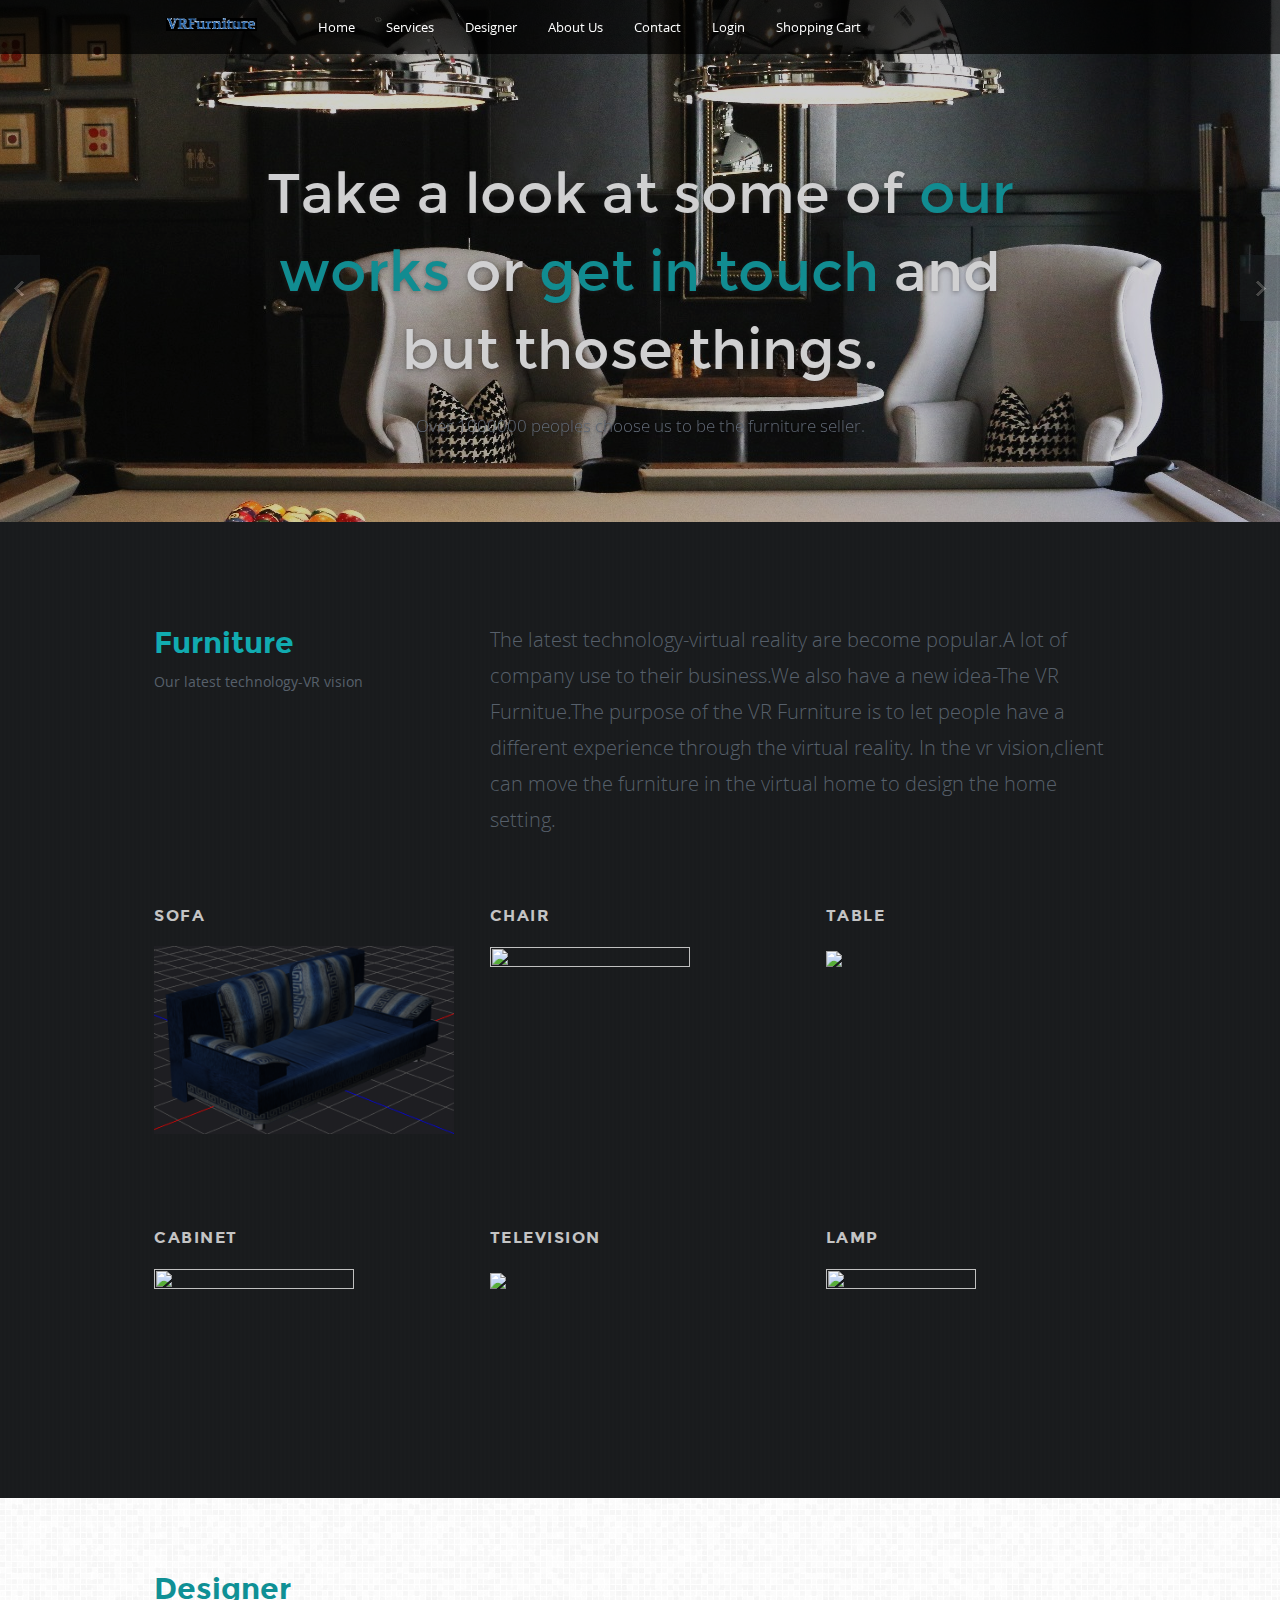
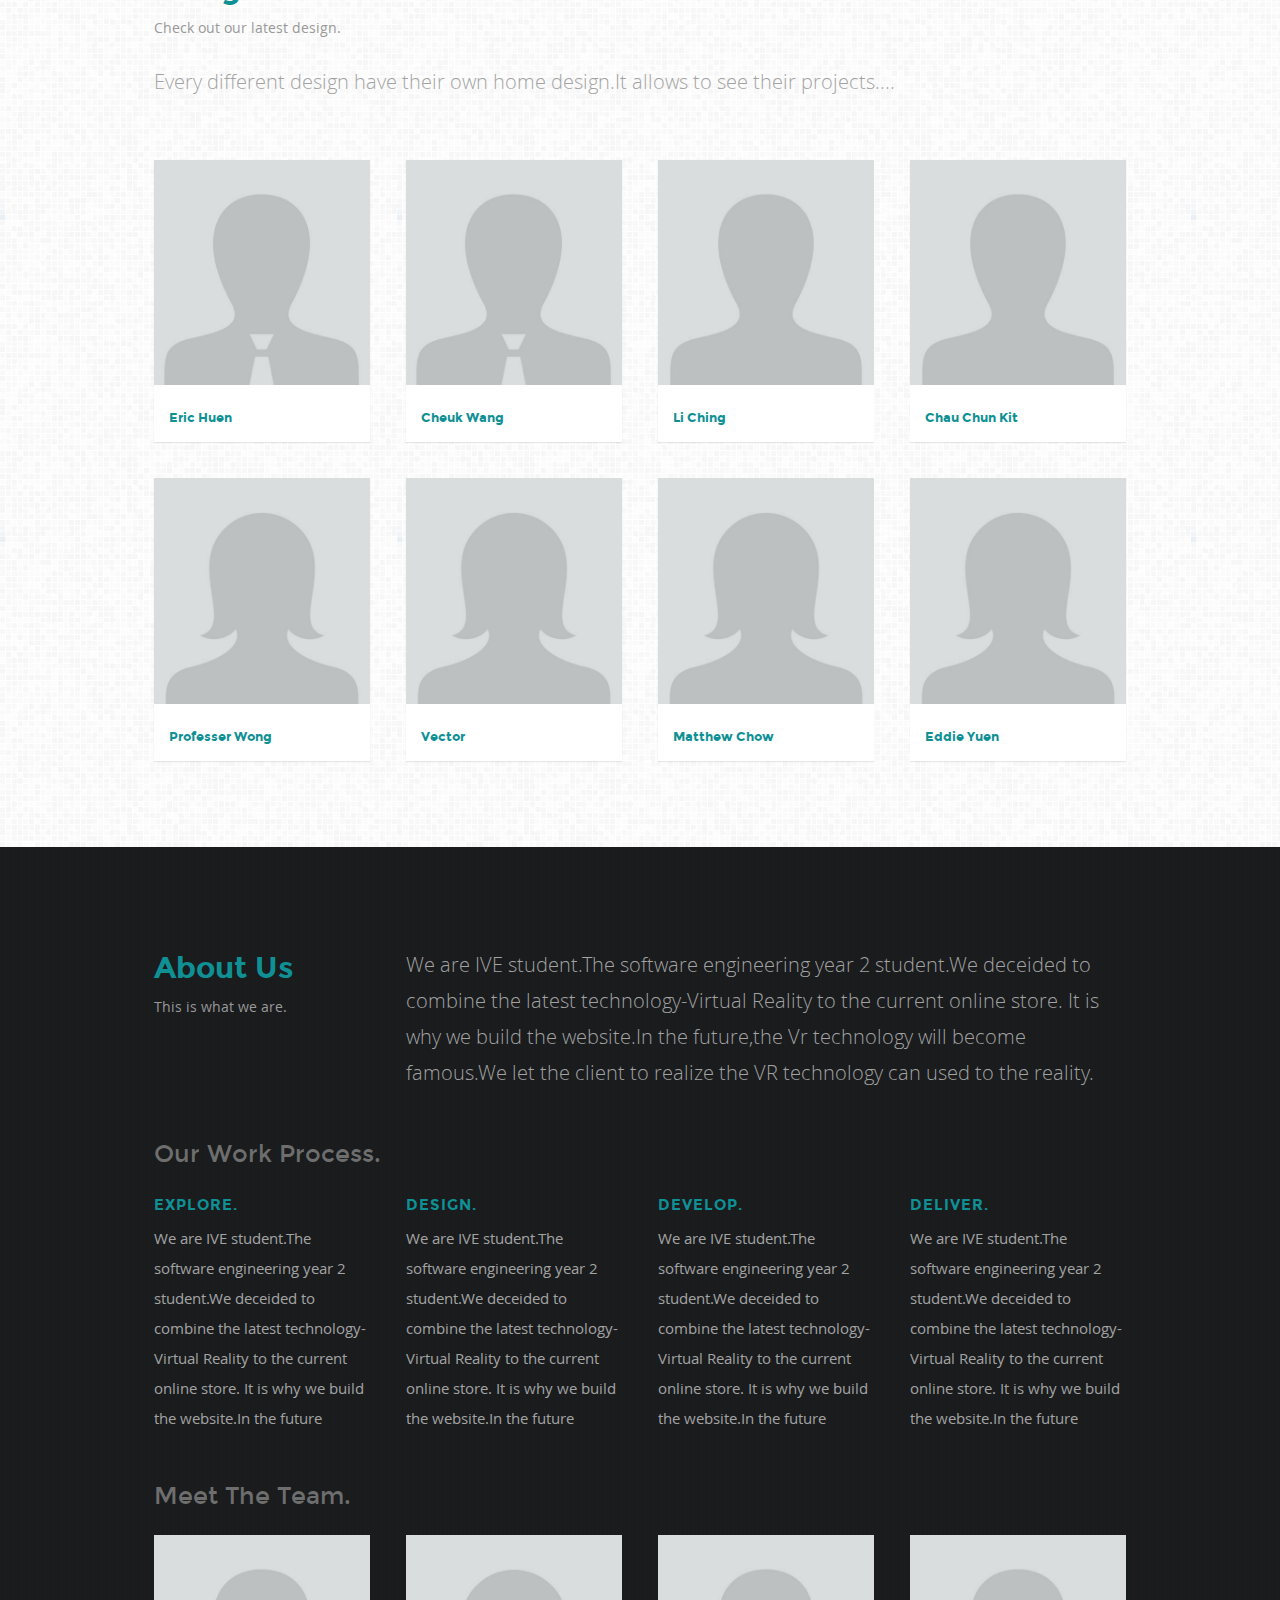
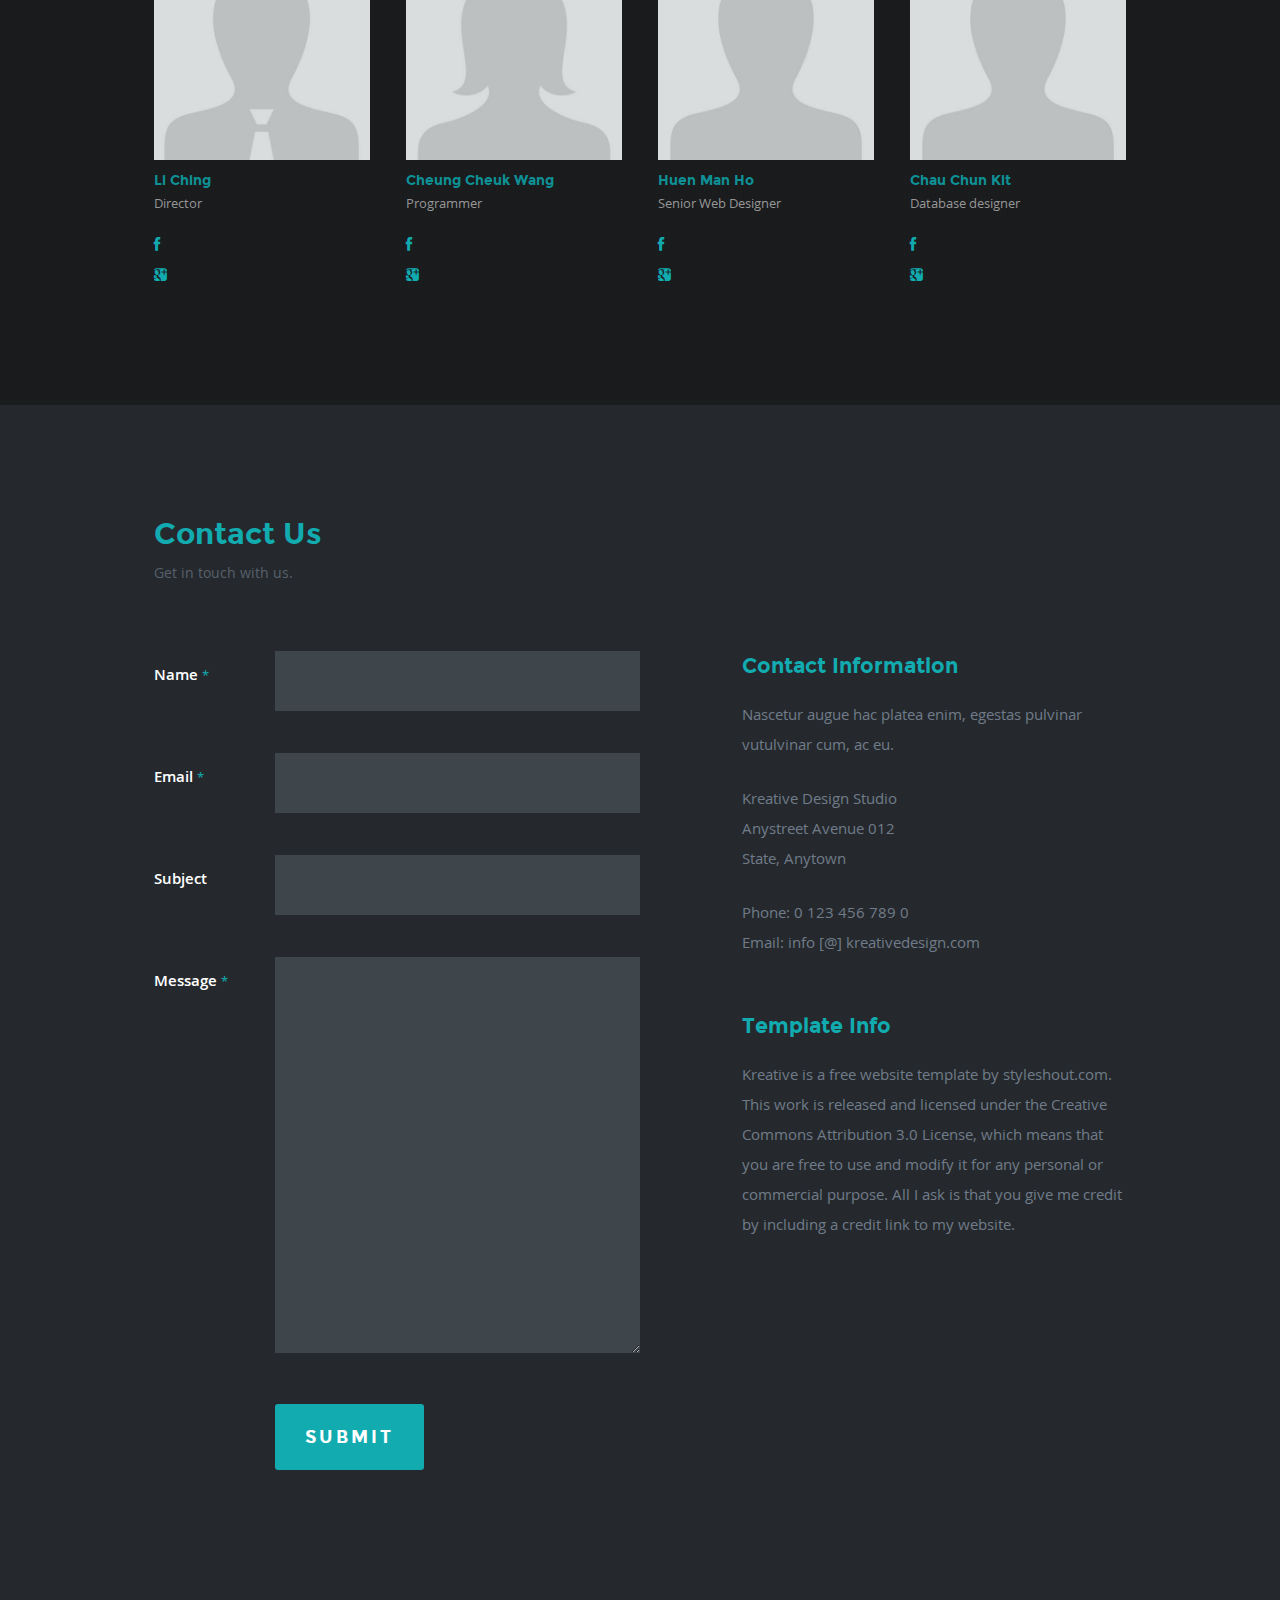
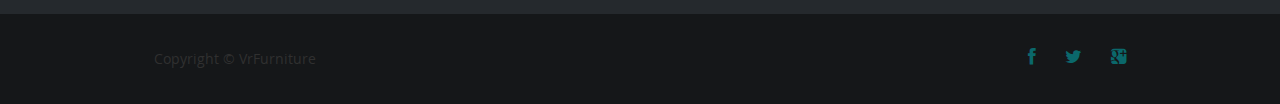
==== commit 7ae73db9: "update123" ====
--- a/index.html
+++ b/index.html
@@ -67,31 +67,31 @@
       </div>
     </div>
   </div>
-  <div class="row">
+    <div class="row">
     <div class="services-wrapper">
       <div class="col">
         <h2>Sofa</h2>
-        <a href="demo.html"><img src="test.png"></a>
+        <a href="demo.html"><img src="img/Furniture_ges1/bed1/1.PNG" height="3000" width="300"></a>
       </div>
       <div class="col">
         <h2>Chair</h2>
-        <a href="demo.html"><img src="test.png"></a>
+        <a href="chair.html"><img src="img\Gray Furniture Pack\cheir\cheir1.png" height="250" width="200"></a>
       </div>
       <div class="col m-first">
-        <h2>Mother</h2>
-        <a href="demo.html"><img src="test.png"></a>
+        <h2>Table</h2>
+        <a href="table.html"><img src="img\Furniture_ges1\glass_table\1.png"></a>
       </div>
       <div class="col first">
-        <h2>Fucker</h2>
-        <a href="demo.html"><img src="test.png"></a>
+        <h2>Cabinet</h2>
+        <a href="cabinet.html"><img src="img\Furniture_ges1\sek1\1.png" height="150" width="200"></a>
       </div>
       <div class="col m-first">
-        <h2>User Interface</h2>
-        <a href="demo.html"><img src="test.png"></a>
+        <h2>Television</h2>
+        <a href="tv.html"><img src="img\Furniture_ges1\tv\1.png"></a>
       </div>
       <div class="col">
-        <h2>Printing</h2>
-        <a href="demo.html"><img src="test.png"></a>
+        <h2>Lamp</h2>
+        <a href="lamp.html"><img src="img\Gray Furniture Pack\lamp\lamp1.png" height="100" width="150"></a>
       </div>
     </div>
   </div>
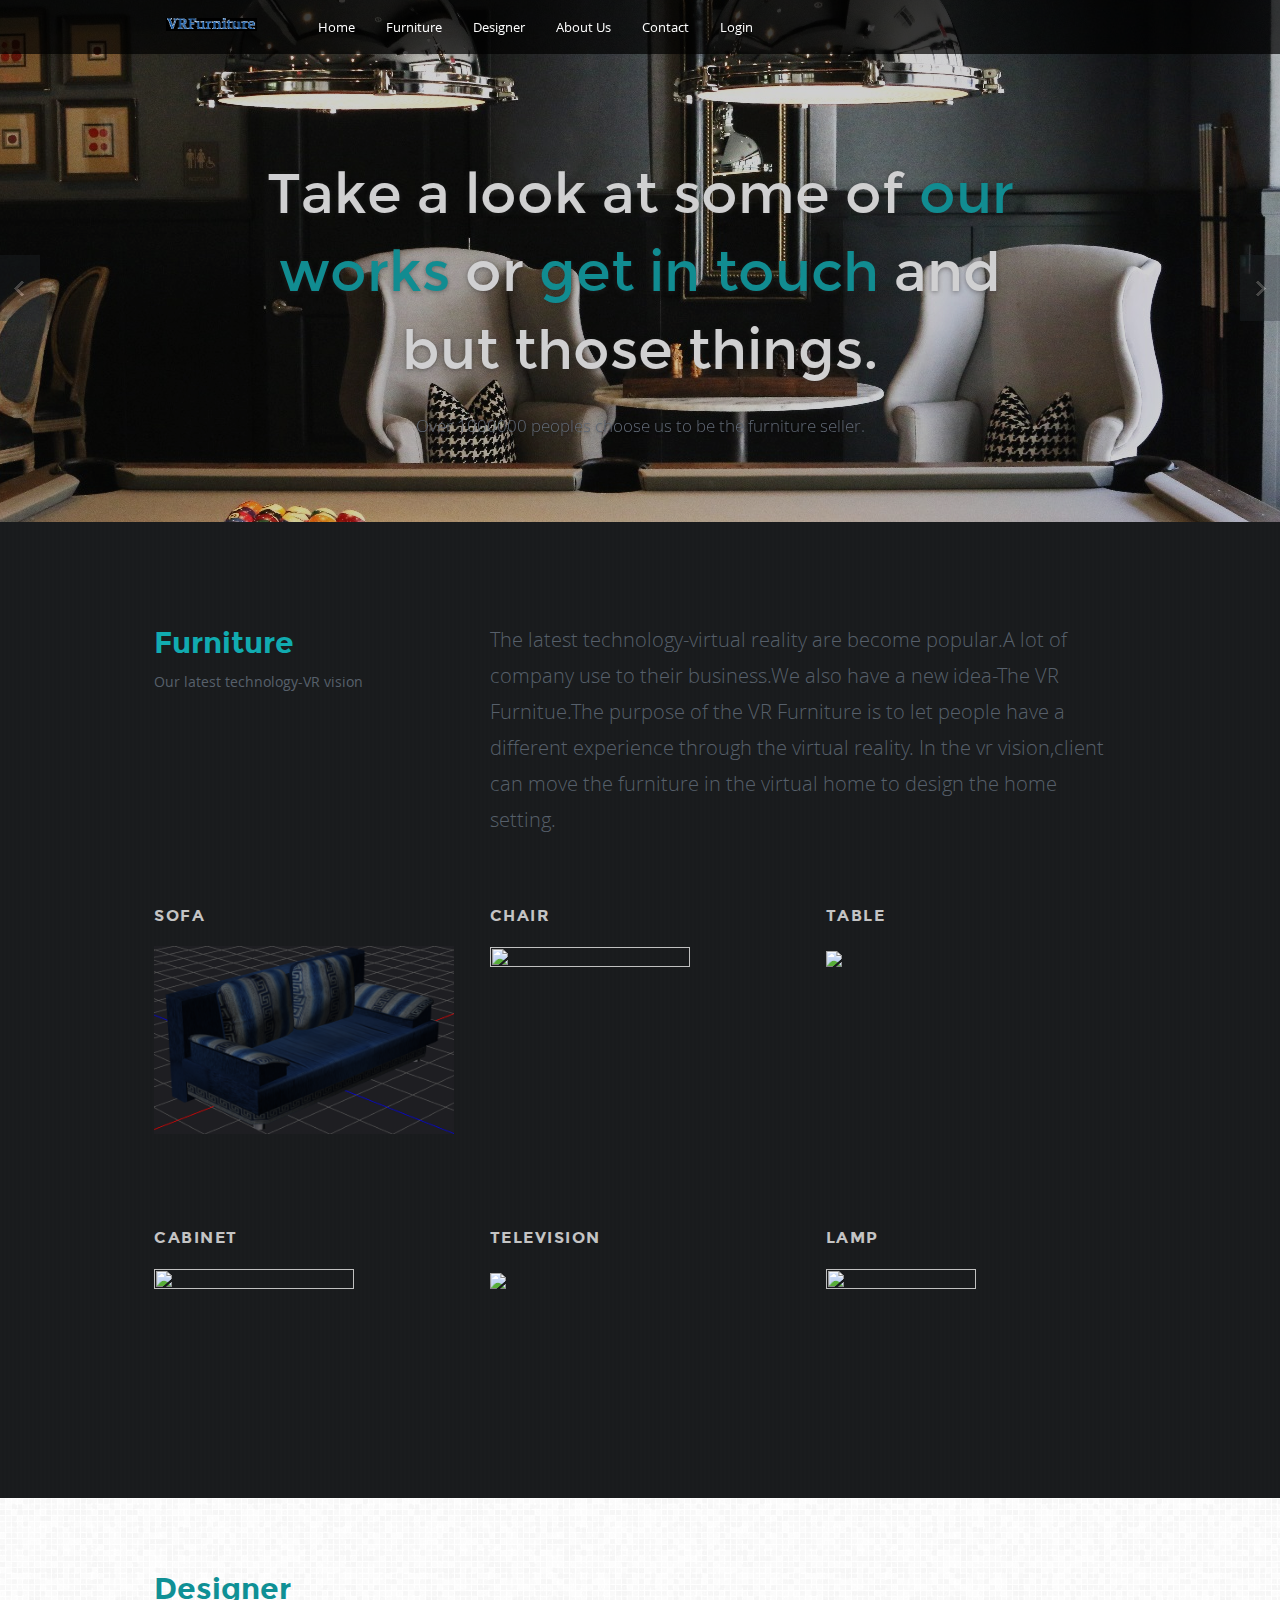
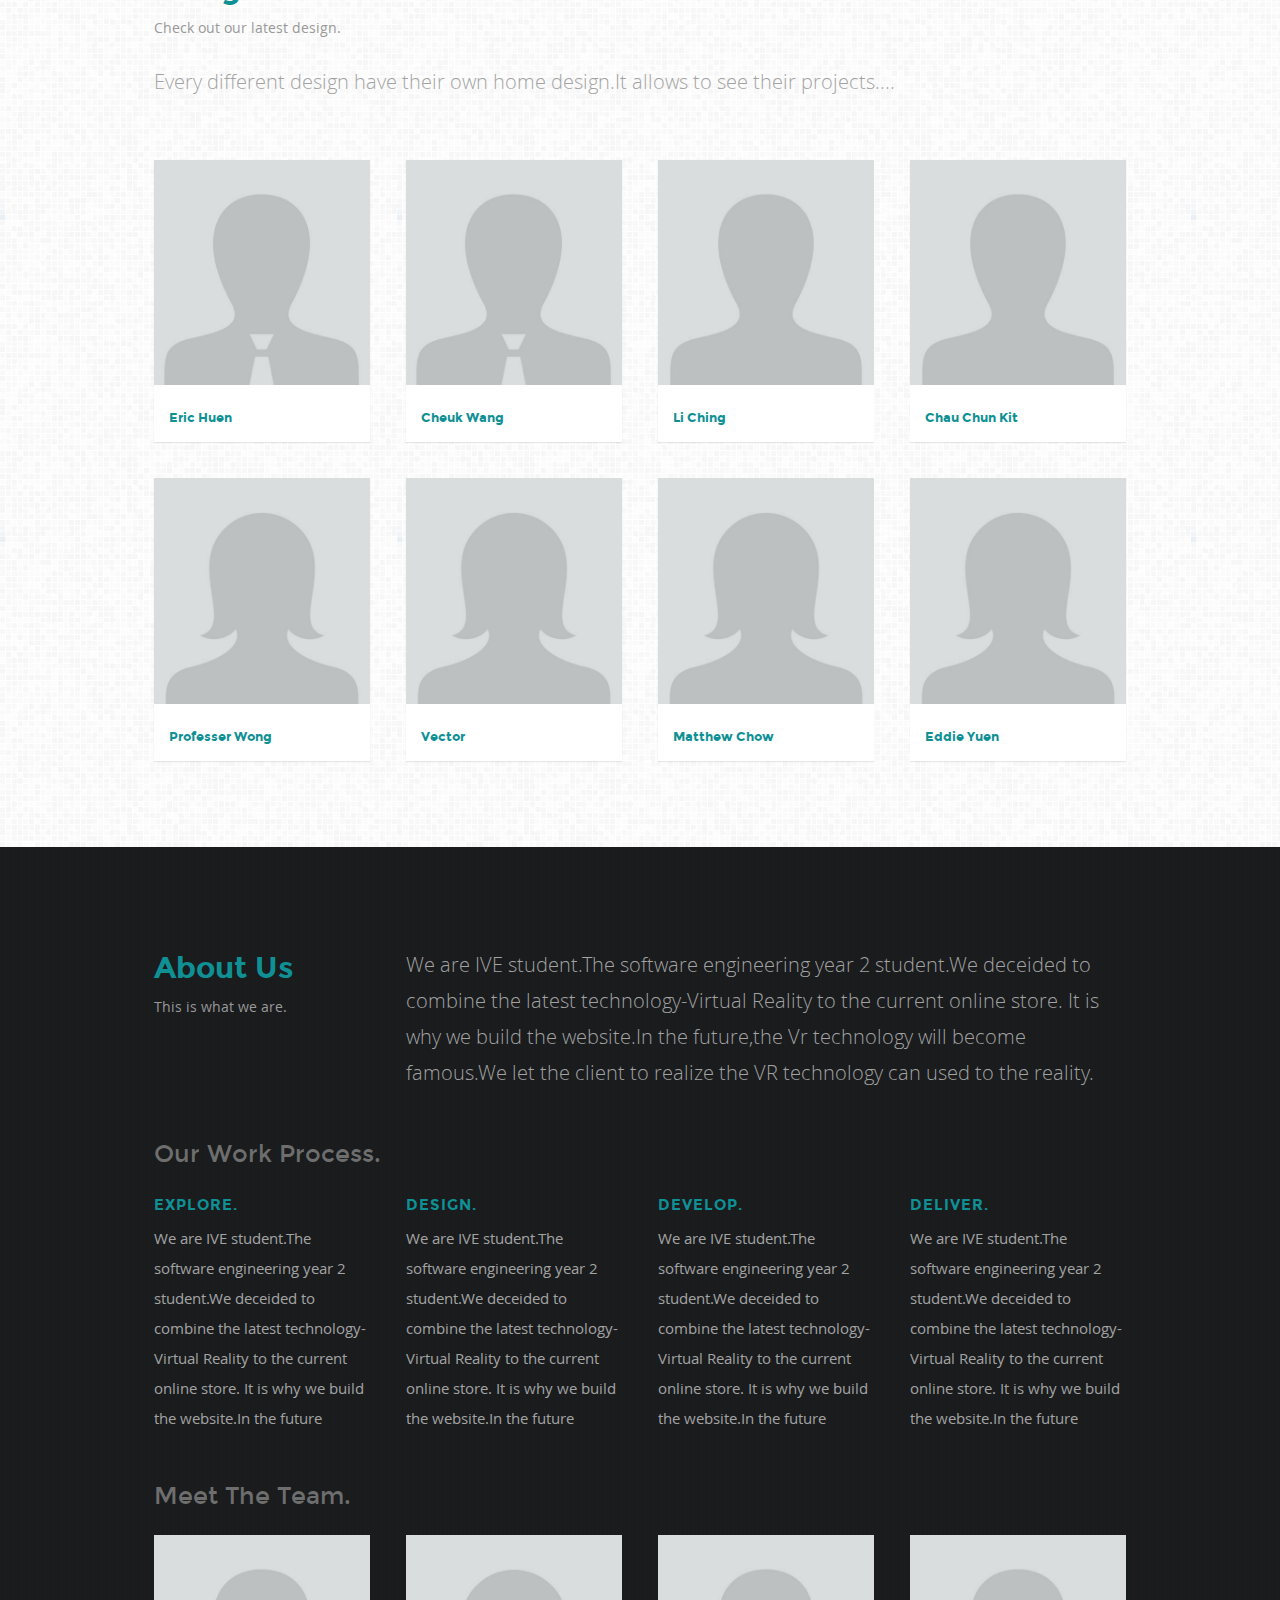
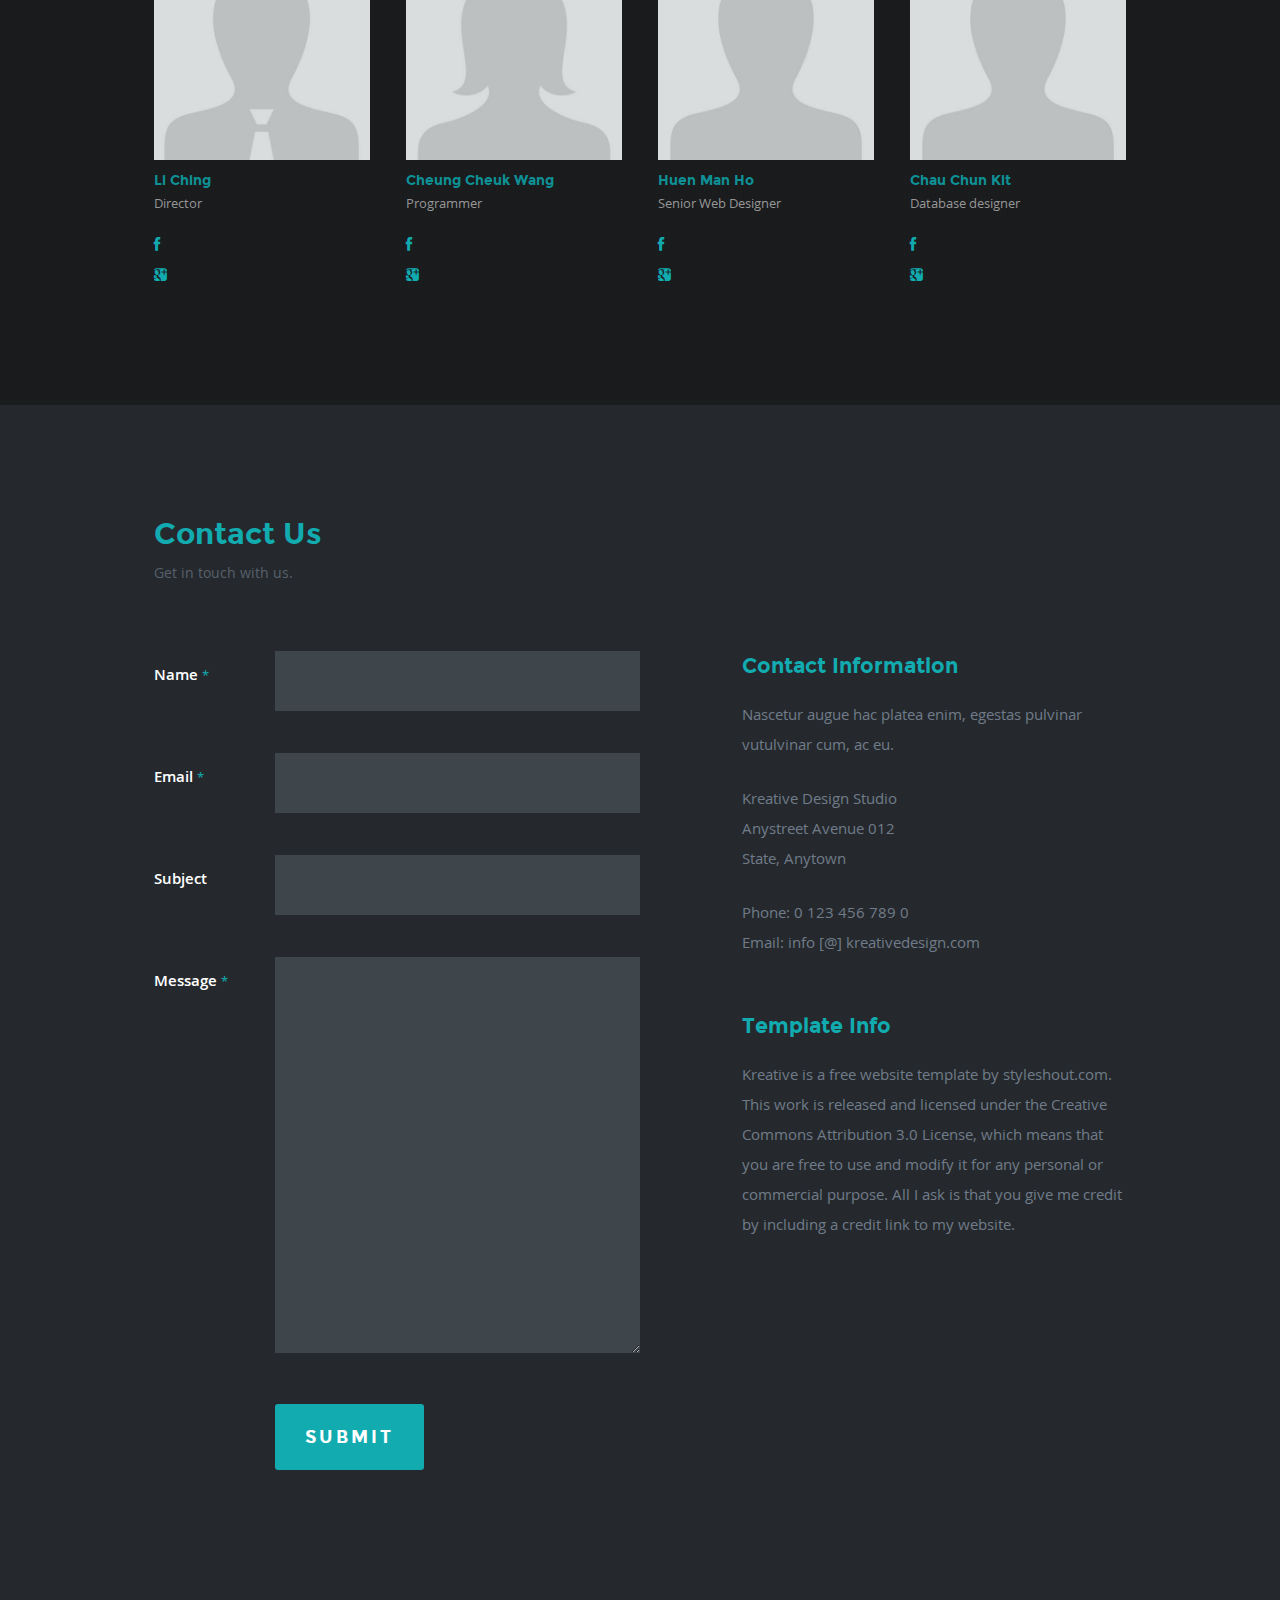
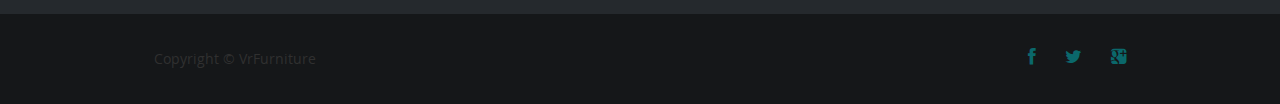
==== commit 8cec5aaf: "button update" ====
--- a/index.html
+++ b/index.html
@@ -15,12 +15,11 @@
       <nav id="nav-wrap"> <a class="mobile-btn" href="#nav-wrap" title="Show navigation">Show navigation</a> <a class="mobile-btn" href="#" title="Hide navigation">Hide navigation</a>
         <ul id="nav" class="nav">
           <li><a href="index.html">Home</a></li>
-          <li><a href="#services">Services</a></li>
+          <li><a href="#services">Furniture</a></li>
           <li><a href="#portfolio">Designer</a></li>
           <li><a href="#about">About Us</a></li>
           <li><a href="#contact">Contact</a></li>
 		  <li><a href="login/login.php">Login</a></li>
-		<li><a href="shoppingcart.php">Shopping Cart</a></li>
         </ul>
       </nav>
     </div>
--- a/css/layout.css
+++ b/css/layout.css
@@ -1,9 +1,4 @@
 /*
-=====================================================================
-*   Kreative v1.0 Layout Stylesheet
-*   url: styleshout.com
-*   09-26-2013
-=====================================================================
 
    TOC:
    a. Common Styles
@@ -110,7 +105,6 @@
    height: 18px;
    width: 91px;
    line-height: 18px;
-
    position: absolute;
    left: 12px;
    top: 16px;
@@ -1435,3 +1429,31 @@
 
 
 
+.demobutton {
+    background-color: #11ABB0;
+    float: right;
+    border: 2px;
+    border-radius: 2px;
+    color: white;
+    padding: 6px 15px 6px 15px;
+    text-align: center;
+    text-decoration: none;
+    display: inline-block;
+    margin: 4px 2px;
+    cursor: pointer;
+    font-size: 10px;
+}
+.demobutton1 {
+    background-color: #11ABB0;
+
+    border: 2px;
+    border-radius: 2px;
+    color: white;
+    padding: 6px 15px 6px 15px;
+    text-align: center;
+    text-decoration: none;
+    display: inline-block;
+    margin: 4px 2px;
+    cursor: pointer;
+    font-size: 10px;
+}